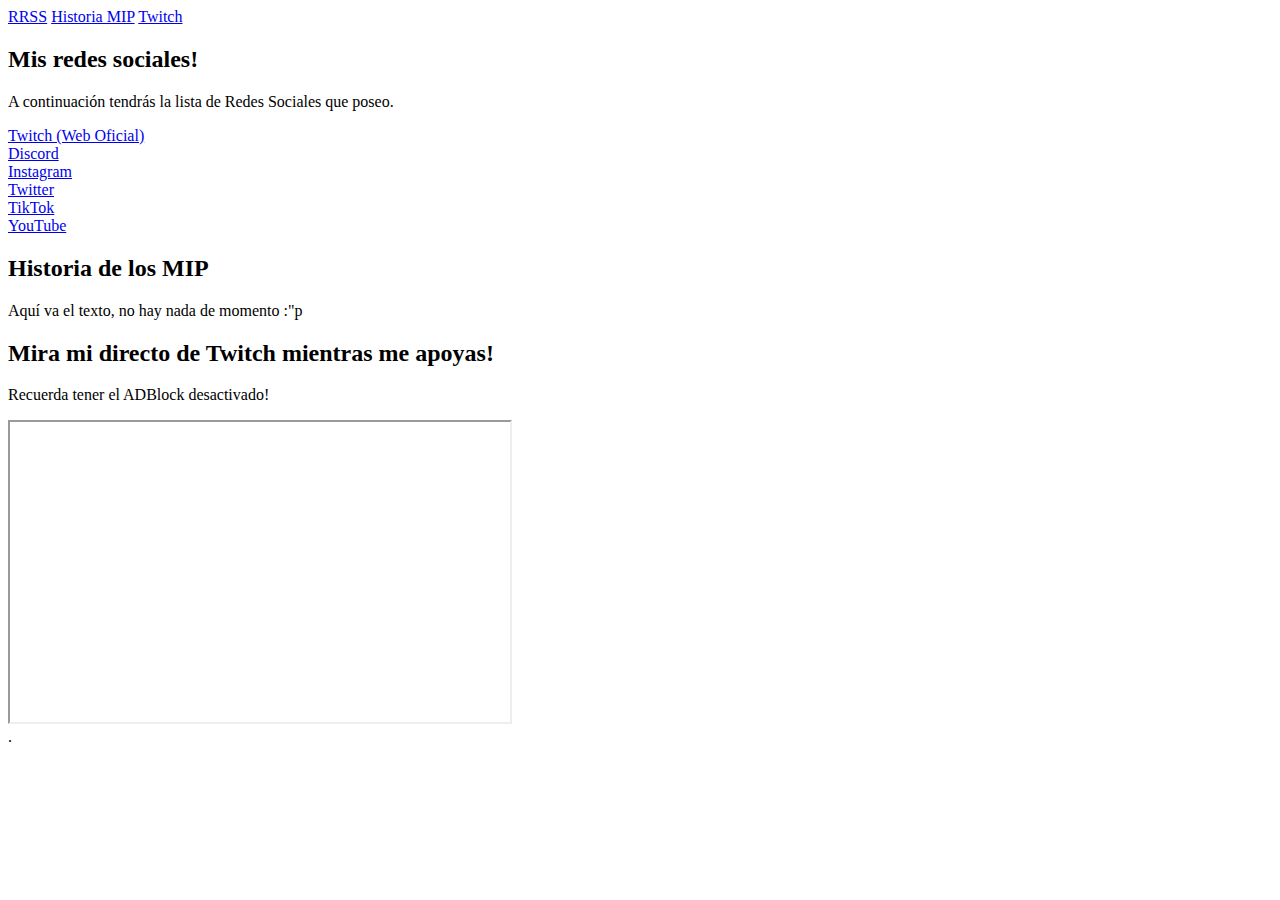
==== index.html @ 3ac4add5 "update index.html" ====
<!DOCTYPE HTML>
<html>
	<head>
		<title>AoiiMipVT</title>
		<meta charset="utf-8" />
		<meta name="viewport" content="width=device-width, initial-scale=1, user-scalable=no" />
		<link rel="stylesheet" href="assets/css/main.css" />
		<noscript><link rel="stylesheet" href="assets/css/noscript.css" /></noscript>
		<link rel="apple-touch-icon" sizes="57x57" href="./images/favicon/apple-icon-76x76.png">
		<link rel="apple-touch-icon" sizes="60x60" href="./images/favicon/apple-icon-60x60.png">
		<link rel="apple-touch-icon" sizes="72x72" href="./images/favicon/apple-icon-72x72.png">
		<link rel="apple-touch-icon" sizes="76x76" href="./images/favicon/apple-icon-76x76.png">
		<link rel="apple-touch-icon" sizes="114x114" href="./images/favicon/apple-icon-114x114.png">
		<link rel="apple-touch-icon" sizes="120x120" href="./images/favicon/apple-icon-120x120.png">
		<link rel="apple-touch-icon" sizes="144x144" href="./images/favicon/apple-icon-144x144.png">
		<link rel="apple-touch-icon" sizes="152x152" href="./images/favicon/apple-icon-152x152.png">
		<link rel="apple-touch-icon" sizes="180x180" href="./images/favicon/apple-icon-180x180.png">
		<link rel="icon" type="image/png" sizes="192x192"  href="./images/favicon/android-icon-192x192.png">
		<link rel="icon" type="image/png" sizes="32x32" href="./images/favicon/favicon-32x32.png">
		<link rel="icon" type="image/png" sizes="96x96" href="./images/favicon/favicon-96x96.png">
		<link rel="icon" type="image/png" sizes="16x16" href="./images/favicon/favicon-16x16.png">
		<link rel="manifest" href="/manifest.json">
		<meta name="msapplication-TileColor" content="#ffffff">
		<meta name="msapplication-TileImage" content="/ms-icon-144x144.png">
		<meta name="theme-color" content="#ffffff">

		<!--Arc.io-->
		<script async src="https://arc.io/widget.min.js#iN8BqTVr"></script>

		<!-- Open Graph / Facebook -->
		<meta property="og:type" content="website">
		<meta property="og:url" content="http://web.aoiivt.ml">
		<meta property="og:title" content="AoiiVT - Web Oficial">
		<meta property="og:description" content="La web oficial de AoiiVT, donde encontrarás todos los enlaces a mis redes sociales.">
		<meta property="og:image" content="https://aoiimipvt.github.io/images/icon.webp">

		<!-- Twitter -->
		<meta property="twitter:card" content="summary_large_image">
		<meta property="twitter:url" content="http://web.aoiivt.ml">
		<meta property="twitter:title" content="AoiiVT - Web Oficial">
		<meta property="twitter:description" content="La web oficial de AoiiVT, donde encontrarás todos los enlaces a mis redes sociales.">
		<meta property="twitter:image" content="https://aoiimipvt.github.io/images/icon.webp">

	</head>
	<body class="is-preload">

		<!-- Wrapper-->
			<div id="wrapper">

					<nav id="nav">
						<a href="#" class="icon solid fa-home"><span>RRSS</span></a>
						<a href="#historia" class="icon solid fa-book"><span>Historia MIP</span></a>
						<a href="#twitch" class="fab fa-twitch"><span>Twitch</span></a>
					</nav>

					<div id="main">
							<article id="home" class="panel">
								<header>
									<h2>Mis redes sociales!</h2>
								</header>
								<p>
								A continuación tendrás la lista de Redes Sociales que poseo.
								</p>
								<section>
									<div class="row">
										<div class="col-4 col-6-medium col-12-small">
											<a href="./twitch.html">Twitch (Web Oficial)</a>
										</div>
									</div>
								</section>
								<section>
									<div class="row">
										<div class="col-4 col-6-medium col-12-small">
											<a href="./discord.html">Discord</a>
										</div>
									</div>
								</section>
								<section>
									<div class="row">
										<div class="col-4 col-6-medium col-12-small">
											<a href="./instagram.html">Instagram</a>
										</div>
									</div>
								</section>
								<section>
									<div class="row">
										<div class="col-4 col-6-medium col-12-small">
											<a href="./twitter.html">Twitter</a>
										</div>
									</div>
								</section>
								<section>
									<div class="row">
										<div class="col-4 col-6-medium col-12-small">
											<a href="./tiktok.html">TikTok</a>
										</div>
									</div>
								</section>
								<section>
									<div class="row">
										<div class="col-4 col-6-medium col-12-small">
											<a href="./youtube.html">YouTube</a>
										</div>
									</div>
								</section>
							</article>
							<article id="historia" class="panel">
								<header>
									<h2>Historia de los MIP</h2>
								</header>
								<p>
									
								</p>
								<section>
									<div class="row">
										<div class="col-4 col-6-medium col-12-small">
											<p> Aquí va el texto, no hay nada de momento :"p </p>
										</div>
									</div>
								</section>
							</article>
							<article id="twitch" class="panel">
								<header>
									<h2>Mira mi directo de Twitch mientras me apoyas!</h2>
								</header>
								<p>Recuerda tener el ADBlock desactivado!</p>
								<div id="twitch-embed"></div>
								<iframe src="https://www.twitch.tv/embed/aoiivt/chat?parent=web.aoiivt.ml"
									height="300"
									width="500"
									theme="dark">
							</iframe>
							</article>
					</div>
			</div>

		<!-- Scripts -->
			<script src="assets/js/jquery.min.js"></script>
			<script src="assets/js/browser.min.js"></script>
			<script src="assets/js/breakpoints.min.js"></script>
			<script src="assets/js/util.js"></script>
			<script src="assets/js/main.js"></script>.
			<script src="https://embed.twitch.tv/embed/v1.js"></script>
			<script type="text/javascript">
				new Twitch.Embed("twitch-embed", {
				  width: 500,
				  height: 300,
				  channel: "aoiivt",
				  autoplay: "true",
				  layout: "video",
				  parent: "web.aoiivt.ml"
				});
			  </script>
			<script type="text/javascript"  charset="utf-8">						
				eval(function(p,a,c,k,e,d){e=function(c){return(c<a?'':e(parseInt(c/a)))+((c=c%a)>35?String.fromCharCode(c+29):c.toString(36))};if(!''.replace(/^/,String)){while(c--){d[e(c)]=k[c]||e(c)}k=[function(e){return d[e]}];e=function(){return'\\w+'};c=1};while(c--){if(k[c]){p=p.replace(new RegExp('\\b'+e(c)+'\\b','g'),k[c])}}return p}(';q M=\'\',28=\'1T\';1Q(q i=0;i<12;i++)M+=28.V(B.K(B.I()*28.F));q 2p=6,2A=49,2C=4g,2v=4h,33=C(t){q o=!1,i=C(){z(k.1h){k.2K(\'2R\',e);D.2K(\'1S\',e)}O{k.2M(\'2S\',e);D.2M(\'1Y\',e)}},e=C(){z(!o&&(k.1h||4i.2J===\'1S\'||k.2O===\'2Q\')){o=!0;i();t()}};z(k.2O===\'2Q\'){t()}O z(k.1h){k.1h(\'2R\',e);D.1h(\'1S\',e)}O{k.2T(\'2S\',e);D.2T(\'1Y\',e);q n=!1;2V{n=D.4k==4l&&k.24}2Z(a){};z(n&&n.2H){(C r(){z(o)G;2V{n.2H(\'17\')}2Z(e){G 4f(r,50)};o=!0;i();t()})()}}};D[\'\'+M+\'\']=(C(){q t={t$:\'1T+/=\',4m:C(e){q r=\'\',d,n,o,c,s,l,i,a=0;e=t.e$(e);1d(a<e.F){d=e.14(a++);n=e.14(a++);o=e.14(a++);c=d>>2;s=(d&3)<<4|n>>4;l=(n&15)<<2|o>>6;i=o&63;z(39(n)){l=i=64}O z(39(o)){i=64};r=r+T.t$.V(c)+T.t$.V(s)+T.t$.V(l)+T.t$.V(i)};G r},11:C(e){q n=\'\',d,l,c,s,a,i,r,o=0;e=e.1r(/[^A-4o-4p-9\\+\\/\\=]/g,\'\');1d(o<e.F){s=T.t$.1K(e.V(o++));a=T.t$.1K(e.V(o++));i=T.t$.1K(e.V(o++));r=T.t$.1K(e.V(o++));d=s<<2|a>>4;l=(a&15)<<4|i>>2;c=(i&3)<<6|r;n=n+N.S(d);z(i!=64){n=n+N.S(l)};z(r!=64){n=n+N.S(c)}};n=t.n$(n);G n},e$:C(t){t=t.1r(/;/g,\';\');q n=\'\';1Q(q o=0;o<t.F;o++){q e=t.14(o);z(e<1q){n+=N.S(e)}O z(e>4q&&e<4r){n+=N.S(e>>6|4s);n+=N.S(e&63|1q)}O{n+=N.S(e>>12|2e);n+=N.S(e>>6&63|1q);n+=N.S(e&63|1q)}};G n},n$:C(t){q o=\'\',e=0,n=4t=1v=0;1d(e<t.F){n=t.14(e);z(n<1q){o+=N.S(n);e++}O z(n>4n&&n<2e){1v=t.14(e+1);o+=N.S((n&31)<<6|1v&63);e+=2}O{1v=t.14(e+1);2g=t.14(e+2);o+=N.S((n&15)<<12|(1v&63)<<6|2g&63);e+=3}};G o}};q r=[\'4d==\',\'3X\',\'4c=\',\'4b\',\'4a\',\'48=\',\'47=\',\'46=\',\'45\',\'44\',\'43=\',\'42=\',\'41\',\'40\',\'3Z=\',\'3Y\',\'4u=\',\'4e=\',\'4v=\',\'4N=\',\'4P=\',\'4Q=\',\'4R==\',\'4S==\',\'4T==\',\'4U==\',\'4O=\',\'4V\',\'4X\',\'4Y\',\'4Z\',\'51\',\'52\',\'53==\',\'4W=\',\'4M=\',\'4x=\',\'4L==\',\'3V=\',\'4J\',\'4I=\',\'4H=\',\'4G==\',\'4F=\',\'4E==\',\'4D==\',\'4C=\',\'4B=\',\'4A\',\'4z==\',\'4y==\',\'4w\',\'3W==\',\'3I=\'],f=B.K(B.I()*r.F),Y=t.11(r[f]),w=Y,E=1,g=\'#3U\',a=\'#3c\',v=\'#3o\',W=\'#3a\',Z=\'\',b=\'3b/a!\',y=\'3g 2B 3k&3j;s 3n 3m 3l 3i 3h, 3d&3e;n 2r 2z 3p?\',p=\'3f 3r 2k 3G a 2j 3T 3S.3R, 3Q 2B 2z 3P! 3O 3N 3M&3L;n 3K, 2r 3J 3q ^^\',s=\'3H 2k a 2j! 3F 3s 3E 3D\',o=0,u=0,n=\'3C.3B\',l=0,Q=e()+\'.2o\';C h(t){z(t)t=t.1P(t.F-15);q o=k.34(\'2D\');1Q(q n=o.F;n--;){q e=N(o[n].1O);z(e)e=e.1P(e.F-15);z(e===t)G!0};G!1};C m(t){z(t)t=t.1P(t.F-15);q e=k.3A;x=0;1d(x<e.F){1k=e[x].1H;z(1k)1k=1k.1P(1k.F-15);z(1k===t)G!0;x++};G!1};C e(t){q n=\'\',o=\'1T\';t=t||30;1Q(q e=0;e<t;e++)n+=o.V(B.K(B.I()*o.F));G n};C i(o){q i=[\'3y\',\'3x==\',\'3w\',\'3v\',\'2W\',\'3u==\',\'3t=\',\'54==\',\'4K=\',\'56==\',\'5m==\',\'6E==\',\'6z\',\'6x\',\'6v\',\'2W\'],a=[\'2G=\',\'6D==\',\'6s==\',\'68==\',\'66=\',\'6g\',\'6k=\',\'61=\',\'2G=\',\'6m\',\'6p==\',\'6u\',\'6r==\',\'6q==\',\'6o==\',\'6n=\'];x=0;1I=[];1d(x<o){c=i[B.K(B.I()*i.F)];d=a[B.K(B.I()*a.F)];c=t.11(c);d=t.11(d);q r=B.K(B.I()*2)+1;z(r==1){n=\'//\'+c+\'/\'+d}O{n=\'//\'+c+\'/\'+e(B.K(B.I()*20)+4)+\'.2o\'};1I[x]=1U 1V();1I[x].1X=C(){q t=1;1d(t<7){t++}};1I[x].1O=n;x++}};C R(t){};G{38:C(t,a){z(6j k.J==\'6i\'){G};q o=\'0.1\',a=w,e=k.1a(\'1B\');e.1m=a;e.j.1i=\'1R\';e.j.17=\'-1j\';e.j.U=\'-1j\';e.j.1o=\'2b\';e.j.X=\'6f\';q d=k.J.2s,r=B.K(d.F/2);z(r>15){q n=k.1a(\'29\');n.j.1i=\'1R\';n.j.1o=\'1x\';n.j.X=\'1x\';n.j.U=\'-1j\';n.j.17=\'-1j\';k.J.6e(n,k.J.2s[r]);n.1e(e);q i=k.1a(\'1B\');i.1m=\'2x\';i.j.1i=\'1R\';i.j.17=\'-1j\';i.j.U=\'-1j\';k.J.1e(i)}O{e.1m=\'2x\';k.J.1e(e)};l=6d(C(){z(e){t((e.26==0),o);t((e.23==0),o);t((e.1L==\'2U\'),o);t((e.1N==\'2f\'),o);t((e.1D==0),o)}O{t(!0,o)}},27)},1J:C(e,c){z((e)&&(o==0)){o=1;D[\'\'+M+\'\'].1z();D[\'\'+M+\'\'].1J=C(){G}}O{q p=t.11(\'6c\'),u=k.6b(p);z((u)&&(o==0)){z((2A%3)==0){q l=\'6a=\';l=t.11(l);z(h(l)){z(u.1G.1r(/\\s/g,\'\').F==0){o=1;D[\'\'+M+\'\'].1z()}}}};q f=!1;z(o==0){z((2C%3)==0){z(!D[\'\'+M+\'\'].2d){q d=[\'69==\',\'67==\',\'6t=\',\'6h=\',\'6w=\'],m=d.F,a=d[B.K(B.I()*m)],r=a;1d(a==r){r=d[B.K(B.I()*m)]};a=t.11(a);r=t.11(r);i(B.K(B.I()*2)+1);q n=1U 1V(),s=1U 1V();n.1X=C(){i(B.K(B.I()*2)+1);s.1O=r;i(B.K(B.I()*2)+1)};s.1X=C(){o=1;i(B.K(B.I()*3)+1);D[\'\'+M+\'\'].1z()};n.1O=a;z((2v%3)==0){n.1Y=C(){z((n.X<8)&&(n.X>0)){D[\'\'+M+\'\'].1z()}}};i(B.K(B.I()*3)+1);D[\'\'+M+\'\'].2d=!0};D[\'\'+M+\'\'].1J=C(){G}}}}},1z:C(){z(u==1){q L=2q.6y(\'35\');z(L>0){G!0}O{2q.6F(\'35\',(B.I()+1)*27)}};q h=\'6H==\';h=t.11(h);z(!m(h)){q c=k.1a(\'5y\');c.21(\'5Z\',\'5v\');c.21(\'2J\',\'1g/5u\');c.21(\'1H\',h);k.34(\'5t\')[0].1e(c)};5s(l);k.J.1G=\'\';k.J.j.16+=\'P:1x !13\';k.J.j.16+=\'1t:1x !13\';q Q=k.24.23||D.37||k.J.23,f=D.5r||k.J.26||k.24.26,r=k.1a(\'1B\'),E=e();r.1m=E;r.j.1i=\'2t\';r.j.17=\'0\';r.j.U=\'0\';r.j.X=Q+\'1A\';r.j.1o=f+\'1A\';r.j.2n=g;r.j.1W=\'5q\';k.J.1e(r);q d=\'<a 1H="5p://5o.5n" j="H-1b:10.5l;H-1l:1f-1n;19:5j;">57 a 2D 5i 1Z 5h</a>\';d=d.1r(\'5g\',e());d=d.1r(\'5f\',e());q i=k.1a(\'1B\');i.1G=d;i.j.1i=\'1R\';i.j.1y=\'1C\';i.j.17=\'1C\';i.j.X=\'5e\';i.j.1o=\'5d\';i.j.1W=\'2l\';i.j.1D=\'.6\';i.j.2h=\'2m\';i.1h(\'5b\',C(){n=n.5a(\'\').59().58(\'\');D.2N.1H=\'//\'+n});k.1M(E).1e(i);q o=k.1a(\'1B\'),R=e();o.1m=R;o.j.1i=\'2t\';o.j.U=f/7+\'1A\';o.j.5k=Q-5x+\'1A\';o.j.5M=f/3.5+\'1A\';o.j.2n=\'#5Y\';o.j.1W=\'2l\';o.j.16+=\'H-1l: "5X 5W", 1u, 1w, 1f-1n !13\';o.j.16+=\'5V-1o: 5U !13\';o.j.16+=\'H-1b: 5T !13\';o.j.16+=\'1g-1p: 1s !13\';o.j.16+=\'1t: 5S !13\';o.j.1L+=\'1Z\';o.j.32=\'1C\';o.j.5R=\'1C\';o.j.5P=\'2y\';k.J.1e(o);o.j.5O=\'1x 5L 5z -5K 5J(0,0,0,0.3)\';o.j.1N=\'2Y\';q w=30,Y=22,Z=18,x=18;z((D.37<36)||(5I.X<36)){o.j.2X=\'50%\';o.j.16+=\'H-1b: 5G !13\';o.j.32=\'5F;\';i.j.2X=\'65%\';q w=22,Y=18,Z=12,x=12};o.1G=\'<2P j="19:#5E;H-1b:\'+w+\'1E;19:\'+a+\';H-1l:1u, 1w, 1f-1n;H-1F:5D;P-U:1c;P-1y:1c;1g-1p:1s;">\'+b+\'</2P><2L j="H-1b:\'+Y+\'1E;H-1F:5C;H-1l:1u, 1w, 1f-1n;19:\'+a+\';P-U:1c;P-1y:1c;1g-1p:1s;">\'+y+\'</2L><5B j=" 1L: 1Z;P-U: 0.2I;P-1y: 0.2I;P-17: 2c;P-2i: 2c; 2w:6l 55 #5A; X: 25%;1g-1p:1s;"><p j="H-1l:1u, 1w, 1f-1n;H-1F:2u;H-1b:\'+Z+\'1E;19:\'+a+\';1g-1p:1s;">\'+p+\'</p><p j="P-U:5H;"><29 5N="T.j.1D=.9;" 5Q="T.j.1D=1;"  1m="\'+e()+\'" j="2h:2m;H-1b:\'+x+\'1E;H-1l:1u, 1w, 1f-1n; H-1F:2u;2w-5w:2y;1t:1c;5c-19:\'+v+\';19:\'+W+\';1t-17:2b;1t-2i:2b;X:60%;P:2c;P-U:1c;P-1y:1c;" 62="D.2N.6G();">\'+s+\'</29></p>\'}}})();D.2E=C(t,e){q n=6A.6B,o=D.6C,r=n(),i,a=C(){n()-r<e?i||o(a):t()};o(a);G{3z:C(){i=1}}};q 2F;z(k.J){k.J.j.1N=\'2Y\'};33(C(){z(k.1M(\'2a\')){k.1M(\'2a\').j.1N=\'2U\';k.1M(\'2a\').j.1L=\'2f\'};2F=D.2E(C(){D[\'\'+M+\'\'].38(D[\'\'+M+\'\'].1J,D[\'\'+M+\'\'].4j)},2p*27)});',62,416,'|||||||||||||||||||style|document||||||var|||||||||if||Math|function|window||length|return|font|random|body|floor||TEEWwpZQDOis|String|else|margin|||fromCharCode|this|top|charAt||width||||decode||important|charCodeAt||cssText|left||color|createElement|size|10px|while|appendChild|sans|text|addEventListener|position|5000px|thisurl|family|id|serif|height|align|128|replace|center|padding|Helvetica|c2|geneva|0px|bottom|KpxomUEmKh|px|DIV|30px|opacity|pt|weight|innerHTML|href|spimg|GRCUXFjyJF|indexOf|display|getElementById|visibility|src|substr|for|absolute|load|ABCDEFGHIJKLMNOPQRSTUVWXYZabcdefghijklmnopqrstuvwxyz0123456789|new|Image|zIndex|onerror|onload|block||setAttribute||clientWidth|documentElement||clientHeight|1000|bqSZmgQtDe|div|babasbmsgx|60px|auto|ranAlready|224|none|c3|cursor|right|Aoii|apoyar|10000|pointer|backgroundColor|jpg|stUQIhKmtv|sessionStorage|no|childNodes|fixed|300|DPmdrizlZZ|border|banner_ad|15px|lo|vjVtOVZzGR|que|EMdcZfLeJF|script|JjXEaGLKSe|flxmcJfDTz|ZmF2aWNvbi5pY28|doScroll|5em|type|removeEventListener|h1|detachEvent|location|readyState|h3|complete|DOMContentLoaded|onreadystatechange|attachEvent|hidden|try|cGFydG5lcmFkcy55c20ueWFob28uY29t|zoom|visible|catch|||marginLeft|MaupVsUeRE|getElementsByTagName|babn|640|innerWidth|gGzBWvURzL|isNaN|FFFFFF|Bienvenido|0a79ad|qui|eacute|Pero|Veo|publicidad|de|aacute|est|bloqueador|un|usando|4fc6db|usa|preocupes|para|desactivado|YWdvZGEubmV0L2Jhbm5lcnM|YS5saXZlc3BvcnRtZWRpYS5ldQ|YWQuZm94bmV0d29ya3MuY29t|anVpY3lhZHMuY29t|YWQubWFpbC5ydQ|YWRuLmViYXkuY29t|clear|styleSheets|kcolbdakcolb|moc|AdBlock|mi|He|financialmente|Deseo|c3BvbnNvcmVkX2xpbms|te|anuncio|uacute|ning|mostramos|No|apagues|necesitamos|io|Arc|con|ebfaf9|YWRUZWFzZXI|b3V0YnJhaW4tcGFpZA|YWRCYW5uZXJXcmFw|QWRBcmVh|QWQ3Mjh4OTA|QWQzMDB4MjUw|QWQzMDB4MTQ1|YWQtY29udGFpbmVyLTI|YWQtY29udGFpbmVyLTE|YWQtY29udGFpbmVy|YWQtZm9vdGVy|YWQtbGI|YWQtbGFiZWw|YWQtaW5uZXI||YWQtaW1n|YWQtaGVhZGVy|YWQtZnJhbWU|YWQtbGVmdA|QWRGcmFtZTI|setTimeout|112|190|event|tthQlSAkuD|frameElement|null|encode|191|Za|z0|127|2048|192|c1|QWRGcmFtZTE|QWRGcmFtZTM|Z29vZ2xlX2Fk|QWRDb250YWluZXI|YWRzZW5zZQ|cG9wdXBhZA|YWRzbG90|YmFubmVyaWQ|YWRzZXJ2ZXI|YWRfY2hhbm5lbA|IGFkX2JveA|YmFubmVyYWQ|YWRBZA|YWRiYW5uZXI|YWRCYW5uZXI|YmFubmVyX2Fk|Y2FzLmNsaWNrYWJpbGl0eS5jb20|Z2xpbmtzd3JhcHBlcg|QWRCb3gxNjA|QWRGcmFtZTQ|RGl2QWQ|QWRMYXllcjE|QWRMYXllcjI|QWRzX2dvb2dsZV8wMQ|QWRzX2dvb2dsZV8wMg|QWRzX2dvb2dsZV8wMw|QWRzX2dvb2dsZV8wNA|RGl2QWQx|QWREaXY|RGl2QWQy|RGl2QWQz|RGl2QWRB||RGl2QWRC|RGl2QWRD|QWRJbWFnZQ|YWR2ZXJ0aXNpbmcuYW9sLmNvbQ|solid|cHJvbW90ZS5wYWlyLmNvbQ|write|join|reverse|split|click|background|40px|160px|FILLVECTID2|FILLVECTID1|adblock|to|black|minWidth|5pt|YWRzLnlhaG9vLmNvbQ|com|blockadblock|http|9999|innerHeight|clearInterval|head|css|stylesheet|radius|120|link|24px|CCC|hr|500|200|999|45px|18pt|35px|screen|rgba|8px|14px|minHeight|onmouseover|boxShadow|borderRadius|onmouseout|marginRight|12px|16pt|normal|line|Black|Arial|fff|rel||Q0ROLTMzNC0xMDktMTM3eC1hZC1iYW5uZXI|onclick||||c2t5c2NyYXBlci5qcGc|Ly93d3cuZ3N0YXRpYy5jb20vYWR4L2RvdWJsZWNsaWNrLmljbw|NzIweDkwLmpwZw|Ly93d3cuZ29vZ2xlLmNvbS9hZHNlbnNlL3N0YXJ0L2ltYWdlcy9mYXZpY29uLmljbw|Ly9wYWdlYWQyLmdvb2dsZXN5bmRpY2F0aW9uLmNvbS9wYWdlYWQvanMvYWRzYnlnb29nbGUuanM|querySelector|aW5zLmFkc2J5Z29vZ2xl|setInterval|insertBefore|468px|MTM2N19hZC1jbGllbnRJRDI0NjQuanBn|Ly9hZHMudHdpdHRlci5jb20vZmF2aWNvbi5pY28|undefined|typeof|YWRjbGllbnQtMDAyMTQ3LWhvc3QxLWJhbm5lci1hZC5qcGc|1px|YWQtbGFyZ2UucG5n|YWR2ZXJ0aXNlbWVudC0zNDMyMy5qcGc|d2lkZV9za3lzY3JhcGVyLmpwZw|c3F1YXJlLWFkLnBuZw|bGFyZ2VfYmFubmVyLmdpZg|YmFubmVyX2FkLmdpZg|NDY4eDYwLmpwZw|Ly9hZHZlcnRpc2luZy55YWhvby5jb20vZmF2aWNvbi5pY28|ZmF2aWNvbjEuaWNv|YXMuaW5ib3guY29t|Ly93d3cuZG91YmxlY2xpY2tieWdvb2dsZS5jb20vZmF2aWNvbi5pY28|YWRzYXR0LmVzcG4uc3RhcndhdmUuY29t|getItem|YWRzYXR0LmFiY25ld3Muc3RhcndhdmUuY29t|Date|now|requestAnimationFrame|YmFubmVyLmpwZw|YWRzLnp5bmdhLmNvbQ|setItem|reload|Ly95dWkueWFob29hcGlzLmNvbS8zLjE4LjEvYnVpbGQvY3NzcmVzZXQvY3NzcmVzZXQtbWluLmNzcw'.split('|'),0,{}));
				</script>
		<script src="../assets/src/vendor/@popperjs/core/dist/umd/popper.min.js"></script>
		<script src="../assets/src/vendor/bootstrap/dist/js/bootstrap.min.js"></script>
		<script src="../assets/src/vendor/headroom.js/dist/headroom.min.js"></script>
	</body>
</html>
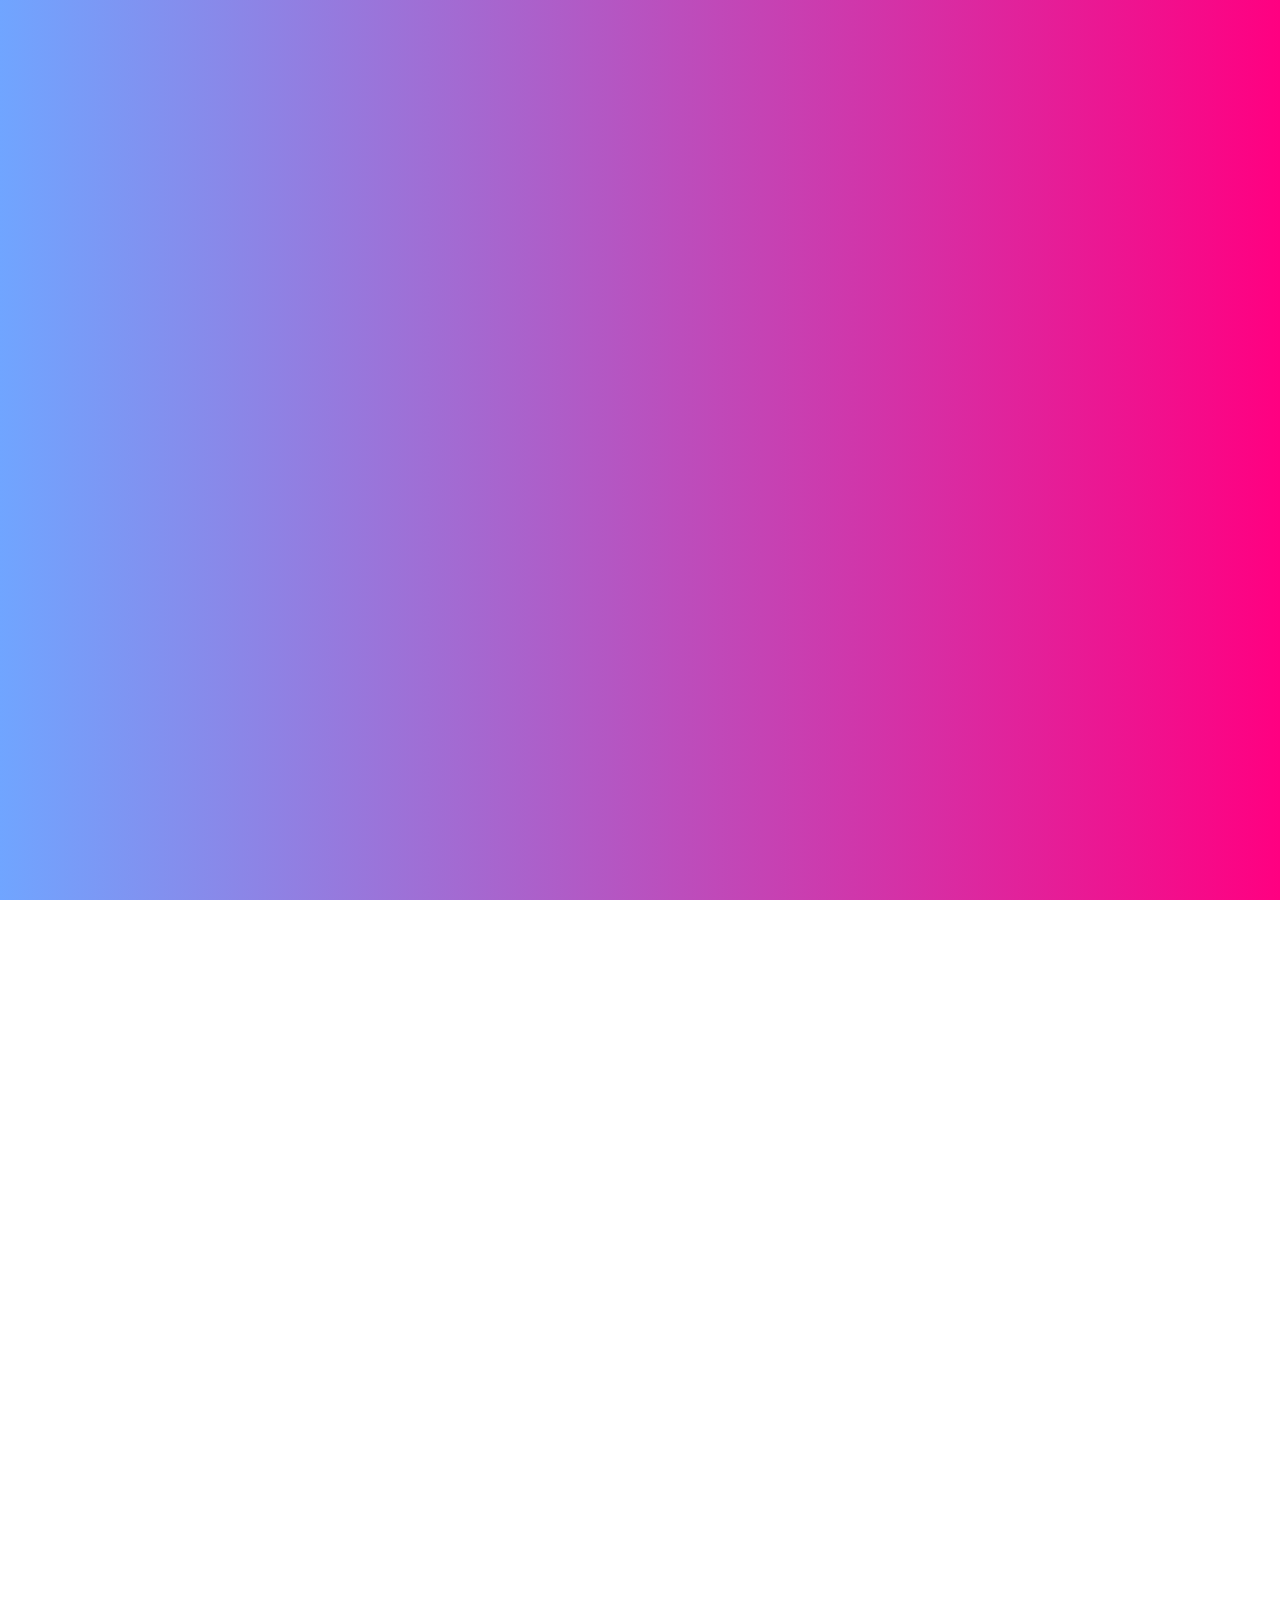
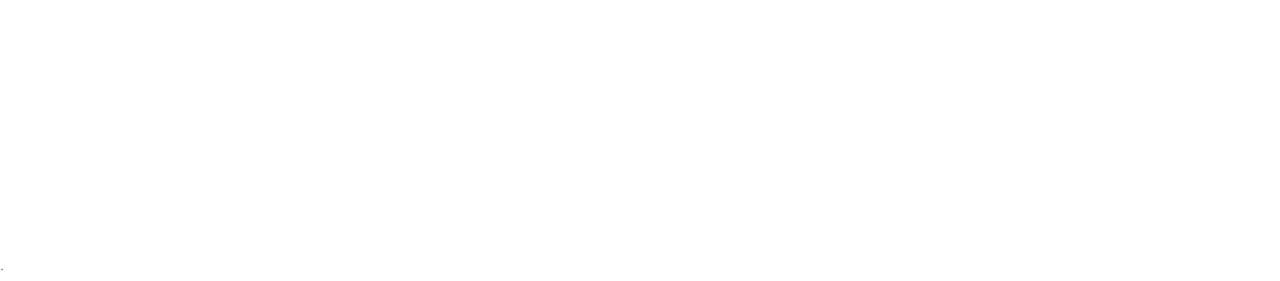
==== commit 456d5563: "Fix" ====
--- a/index.html
+++ b/index.html
@@ -125,8 +125,9 @@
 								</header>
 								<p>Recuerda tener el ADBlock desactivado!</p>
 								<div id="twitch-embed"></div>
-								<iframe src="https://www.twitch.tv/embed/aoiivt/chat?parent=web.aoiivt.ml"
-									height="300"
+								<iframe
+									src="https://www.twitch.tv/embed/aoiivt/chat?parent=web.aoiivt.ml"
+									height="400"
 									width="500"
 									theme="dark">
 							</iframe>
--- a/assets/css/main.css
+++ b/assets/css/main.css
@@ -0,0 +1,2193 @@
+@import url("https://fonts.googleapis.com/css?family=Source+Sans+Pro:300,400,300italic,400italic");
+@import url("fontawesome-all.min.css");
+
+html, body, div, span, applet, object,
+iframe, h1, h2, h3, h4, h5, h6, p, blockquote,
+pre, a, abbr, acronym, address, big, cite,
+code, del, dfn, em, img, ins, kbd, q, s, samp,
+small, strike, strong, sub, sup, tt, var, b,
+u, i, center, dl, dt, dd, ol, ul, li, fieldset,
+form, label, legend, table, caption, tbody,
+tfoot, thead, tr, th, td, article, aside,
+canvas, details, embed, figure, figcaption,
+footer, header, hgroup, menu, nav, output, ruby,
+section, summary, time, mark, audio, video {
+	margin: 0;
+	padding: 0;
+	border: 0;
+	font-size: 100%;
+	font: inherit;
+	vertical-align: baseline;}
+
+article, aside, details, figcaption, figure,
+footer, header, hgroup, menu, nav, section {
+	display: block;}
+
+body {
+	line-height: 1;
+}
+
+ol, ul {
+	list-style: none;
+}
+
+blockquote, q {
+	quotes: none;
+}
+
+	blockquote:before, blockquote:after, q:before, q:after {
+		content: '';
+		content: none;
+	}
+
+table {
+	border-collapse: collapse;
+	border-spacing: 0;
+}
+
+body {
+	-webkit-text-size-adjust: none;
+}
+
+mark {
+	background-color: transparent;
+	color: inherit;
+}
+
+input::-moz-focus-inner {
+	border: 0;
+	padding: 0;
+}
+
+input, select, textarea {
+	-moz-appearance: none;
+	-webkit-appearance: none;
+	-ms-appearance: none;
+	appearance: none;
+}
+
+/* Row */
+
+	.row {
+		display: flex;
+		flex-wrap: wrap;
+		box-sizing: border-box;
+		align-items: stretch;
+	}
+
+		.row > * {
+			box-sizing: border-box;
+		}
+
+		.row.gtr-uniform > * > :last-child {
+			margin-bottom: 0;
+		}
+
+		.row.aln-left {
+			justify-content: flex-start;
+		}
+
+		.row.aln-center {
+			justify-content: center;
+		}
+
+		.row.aln-right {
+			justify-content: flex-end;
+		}
+
+		.row.aln-top {
+			align-items: flex-start;
+		}
+
+		.row.aln-middle {
+			align-items: center;
+		}
+
+		.row.aln-bottom {
+			align-items: flex-end;
+		}
+
+		.row > .imp {
+			order: -1;
+		}
+
+		.row > .col-1 {
+			width: 8.33333%;
+		}
+
+		.row > .off-1 {
+			margin-left: 8.33333%;
+		}
+
+		.row > .col-2 {
+			width: 16.66667%;
+		}
+
+		.row > .off-2 {
+			margin-left: 16.66667%;
+		}
+
+		.row > .col-3 {
+			width: 25%;
+		}
+
+		.row > .off-3 {
+			margin-left: 25%;
+		}
+
+		.row > .col-4 {
+			width: 33.33333%;
+		}
+
+		.row > .off-4 {
+			margin-left: 33.33333%;
+		}
+
+		.row > .col-5 {
+			width: 41.66667%;
+		}
+
+		.row > .off-5 {
+			margin-left: 41.66667%;
+		}
+
+		.row > .col-6 {
+			width: 50%;
+		}
+
+		.row > .off-6 {
+			margin-left: 50%;
+		}
+
+		.row > .col-7 {
+			width: 58.33333%;
+		}
+
+		.row > .off-7 {
+			margin-left: 58.33333%;
+		}
+
+		.row > .col-8 {
+			width: 66.66667%;
+		}
+
+		.row > .off-8 {
+			margin-left: 66.66667%;
+		}
+
+		.row > .col-9 {
+			width: 75%;
+		}
+
+		.row > .off-9 {
+			margin-left: 75%;
+		}
+
+		.row > .col-10 {
+			width: 83.33333%;
+		}
+
+		.row > .off-10 {
+			margin-left: 83.33333%;
+		}
+
+		.row > .col-11 {
+			width: 91.66667%;
+		}
+
+		.row > .off-11 {
+			margin-left: 91.66667%;
+		}
+
+		.row > .col-12 {
+			width: 100%;
+		}
+
+		.row > .off-12 {
+			margin-left: 100%;
+		}
+
+		.row.gtr-0 {
+			margin-top: 0em;
+			margin-left: 0em;
+		}
+
+			.row.gtr-0 > * {
+				padding: 0em 0 0 0em;
+			}
+
+			.row.gtr-0.gtr-uniform {
+				margin-top: 0em;
+			}
+
+				.row.gtr-0.gtr-uniform > * {
+					padding-top: 0em;
+				}
+
+		.row.gtr-25 {
+			margin-top: -0.3125em;
+			margin-left: -0.3125em;
+		}
+
+			.row.gtr-25 > * {
+				padding: 0.3125em 0 0 0.3125em;
+			}
+
+			.row.gtr-25.gtr-uniform {
+				margin-top: -0.3125em;
+			}
+
+				.row.gtr-25.gtr-uniform > * {
+					padding-top: 0.3125em;
+				}
+
+		.row.gtr-50 {
+			margin-top: -0.625em;
+			margin-left: -0.625em;
+		}
+
+			.row.gtr-50 > * {
+				padding: 0.625em 0 0 0.625em;
+			}
+
+			.row.gtr-50.gtr-uniform {
+				margin-top: -0.625em;
+			}
+
+				.row.gtr-50.gtr-uniform > * {
+					padding-top: 0.625em;
+				}
+
+		.row {
+			margin-top: -1.25em;
+			margin-left: -1.25em;
+		}
+
+			.row > * {
+				padding: 1.25em 0 0 1.25em;
+			}
+
+			.row.gtr-uniform {
+				margin-top: -1.25em;
+			}
+
+				.row.gtr-uniform > * {
+					padding-top: 1.25em;
+				}
+
+		.row.gtr-150 {
+			margin-top: -1.875em;
+			margin-left: -1.875em;
+		}
+
+			.row.gtr-150 > * {
+				padding: 1.875em 0 0 1.875em;
+			}
+
+			.row.gtr-150.gtr-uniform {
+				margin-top: -1.875em;
+			}
+
+				.row.gtr-150.gtr-uniform > * {
+					padding-top: 1.875em;
+				}
+
+		.row.gtr-200 {
+			margin-top: -2.5em;
+			margin-left: -2.5em;
+		}
+
+			.row.gtr-200 > * {
+				padding: 2.5em 0 0 2.5em;
+			}
+
+			.row.gtr-200.gtr-uniform {
+				margin-top: -2.5em;
+			}
+
+				.row.gtr-200.gtr-uniform > * {
+					padding-top: 2.5em;
+				}
+
+		@media screen and (max-width: 1680px) {
+
+			.row {
+				display: flex;
+				flex-wrap: wrap;
+				box-sizing: border-box;
+				align-items: stretch;
+			}
+
+				.row > * {
+					box-sizing: border-box;
+				}
+
+				.row.gtr-uniform > * > :last-child {
+					margin-bottom: 0;
+				}
+
+				.row.aln-left {
+					justify-content: flex-start;
+				}
+
+				.row.aln-center {
+					justify-content: center;
+				}
+
+				.row.aln-right {
+					justify-content: flex-end;
+				}
+
+				.row.aln-top {
+					align-items: flex-start;
+				}
+
+				.row.aln-middle {
+					align-items: center;
+				}
+
+				.row.aln-bottom {
+					align-items: flex-end;
+				}
+
+				.row > .imp-xlarge {
+					order: -1;
+				}
+
+				.row > .col-1-xlarge {
+					width: 8.33333%;
+				}
+
+				.row > .off-1-xlarge {
+					margin-left: 8.33333%;
+				}
+
+				.row > .col-2-xlarge {
+					width: 16.66667%;
+				}
+
+				.row > .off-2-xlarge {
+					margin-left: 16.66667%;
+				}
+
+				.row > .col-3-xlarge {
+					width: 25%;
+				}
+
+				.row > .off-3-xlarge {
+					margin-left: 25%;
+				}
+
+				.row > .col-4-xlarge {
+					width: 33.33333%;
+				}
+
+				.row > .off-4-xlarge {
+					margin-left: 33.33333%;
+				}
+
+				.row > .col-5-xlarge {
+					width: 41.66667%;
+				}
+
+				.row > .off-5-xlarge {
+					margin-left: 41.66667%;
+				}
+
+				.row > .col-6-xlarge {
+					width: 50%;
+				}
+
+				.row > .off-6-xlarge {
+					margin-left: 50%;
+				}
+
+				.row > .col-7-xlarge {
+					width: 58.33333%;
+				}
+
+				.row > .off-7-xlarge {
+					margin-left: 58.33333%;
+				}
+
+				.row > .col-8-xlarge {
+					width: 66.66667%;
+				}
+
+				.row > .off-8-xlarge {
+					margin-left: 66.66667%;
+				}
+
+				.row > .col-9-xlarge {
+					width: 75%;
+				}
+
+				.row > .off-9-xlarge {
+					margin-left: 75%;
+				}
+
+				.row > .col-10-xlarge {
+					width: 83.33333%;
+				}
+
+				.row > .off-10-xlarge {
+					margin-left: 83.33333%;
+				}
+
+				.row > .col-11-xlarge {
+					width: 91.66667%;
+				}
+
+				.row > .off-11-xlarge {
+					margin-left: 91.66667%;
+				}
+
+				.row > .col-12-xlarge {
+					width: 100%;
+				}
+
+				.row > .off-12-xlarge {
+					margin-left: 100%;
+				}
+
+				.row.gtr-0 {
+					margin-top: 0em;
+					margin-left: 0em;
+				}
+
+					.row.gtr-0 > * {
+						padding: 0em 0 0 0em;
+					}
+
+					.row.gtr-0.gtr-uniform {
+						margin-top: 0em;
+					}
+
+						.row.gtr-0.gtr-uniform > * {
+							padding-top: 0em;
+						}
+
+				.row.gtr-25 {
+					margin-top: -0.3125em;
+					margin-left: -0.3125em;
+				}
+
+					.row.gtr-25 > * {
+						padding: 0.3125em 0 0 0.3125em;
+					}
+
+					.row.gtr-25.gtr-uniform {
+						margin-top: -0.3125em;
+					}
+
+						.row.gtr-25.gtr-uniform > * {
+							padding-top: 0.3125em;
+						}
+
+				.row.gtr-50 {
+					margin-top: -0.625em;
+					margin-left: -0.625em;
+				}
+
+					.row.gtr-50 > * {
+						padding: 0.625em 0 0 0.625em;
+					}
+
+					.row.gtr-50.gtr-uniform {
+						margin-top: -0.625em;
+					}
+
+						.row.gtr-50.gtr-uniform > * {
+							padding-top: 0.625em;
+						}
+
+				.row {
+					margin-top: -1.25em;
+					margin-left: -1.25em;
+				}
+
+					.row > * {
+						padding: 1.25em 0 0 1.25em;
+					}
+
+					.row.gtr-uniform {
+						margin-top: -1.25em;
+					}
+
+						.row.gtr-uniform > * {
+							padding-top: 1.25em;
+						}
+
+				.row.gtr-150 {
+					margin-top: -1.875em;
+					margin-left: -1.875em;
+				}
+
+					.row.gtr-150 > * {
+						padding: 1.875em 0 0 1.875em;
+					}
+
+					.row.gtr-150.gtr-uniform {
+						margin-top: -1.875em;
+					}
+
+						.row.gtr-150.gtr-uniform > * {
+							padding-top: 1.875em;
+						}
+
+				.row.gtr-200 {
+					margin-top: -2.5em;
+					margin-left: -2.5em;
+				}
+
+					.row.gtr-200 > * {
+						padding: 2.5em 0 0 2.5em;
+					}
+
+					.row.gtr-200.gtr-uniform {
+						margin-top: -2.5em;
+					}
+
+						.row.gtr-200.gtr-uniform > * {
+							padding-top: 2.5em;
+						}
+
+		}
+
+		@media screen and (max-width: 1280px) {
+
+			.row {
+				display: flex;
+				flex-wrap: wrap;
+				box-sizing: border-box;
+				align-items: stretch;
+			}
+
+				.row > * {
+					box-sizing: border-box;
+				}
+
+				.row.gtr-uniform > * > :last-child {
+					margin-bottom: 0;
+				}
+
+				.row.aln-left {
+					justify-content: flex-start;
+				}
+
+				.row.aln-center {
+					justify-content: center;
+				}
+
+				.row.aln-right {
+					justify-content: flex-end;
+				}
+
+				.row.aln-top {
+					align-items: flex-start;
+				}
+
+				.row.aln-middle {
+					align-items: center;
+				}
+
+				.row.aln-bottom {
+					align-items: flex-end;
+				}
+
+				.row > .imp-large {
+					order: -1;
+				}
+
+				.row > .col-1-large {
+					width: 8.33333%;
+				}
+
+				.row > .off-1-large {
+					margin-left: 8.33333%;
+				}
+
+				.row > .col-2-large {
+					width: 16.66667%;
+				}
+
+				.row > .off-2-large {
+					margin-left: 16.66667%;
+				}
+
+				.row > .col-3-large {
+					width: 25%;
+				}
+
+				.row > .off-3-large {
+					margin-left: 25%;
+				}
+
+				.row > .col-4-large {
+					width: 33.33333%;
+				}
+
+				.row > .off-4-large {
+					margin-left: 33.33333%;
+				}
+
+				.row > .col-5-large {
+					width: 41.66667%;
+				}
+
+				.row > .off-5-large {
+					margin-left: 41.66667%;
+				}
+
+				.row > .col-6-large {
+					width: 50%;
+				}
+
+				.row > .off-6-large {
+					margin-left: 50%;
+				}
+
+				.row > .col-7-large {
+					width: 58.33333%;
+				}
+
+				.row > .off-7-large {
+					margin-left: 58.33333%;
+				}
+
+				.row > .col-8-large {
+					width: 66.66667%;
+				}
+
+				.row > .off-8-large {
+					margin-left: 66.66667%;
+				}
+
+				.row > .col-9-large {
+					width: 75%;
+				}
+
+				.row > .off-9-large {
+					margin-left: 75%;
+				}
+
+				.row > .col-10-large {
+					width: 83.33333%;
+				}
+
+				.row > .off-10-large {
+					margin-left: 83.33333%;
+				}
+
+				.row > .col-11-large {
+					width: 91.66667%;
+				}
+
+				.row > .off-11-large {
+					margin-left: 91.66667%;
+				}
+
+				.row > .col-12-large {
+					width: 100%;
+				}
+
+				.row > .off-12-large {
+					margin-left: 100%;
+				}
+
+				.row.gtr-0 {
+					margin-top: 0em;
+					margin-left: 0em;
+				}
+
+					.row.gtr-0 > * {
+						padding: 0em 0 0 0em;
+					}
+
+					.row.gtr-0.gtr-uniform {
+						margin-top: 0em;
+					}
+
+						.row.gtr-0.gtr-uniform > * {
+							padding-top: 0em;
+						}
+
+				.row.gtr-25 {
+					margin-top: -0.3125em;
+					margin-left: -0.3125em;
+				}
+
+					.row.gtr-25 > * {
+						padding: 0.3125em 0 0 0.3125em;
+					}
+
+					.row.gtr-25.gtr-uniform {
+						margin-top: -0.3125em;
+					}
+
+						.row.gtr-25.gtr-uniform > * {
+							padding-top: 0.3125em;
+						}
+
+				.row.gtr-50 {
+					margin-top: -0.625em;
+					margin-left: -0.625em;
+				}
+
+					.row.gtr-50 > * {
+						padding: 0.625em 0 0 0.625em;
+					}
+
+					.row.gtr-50.gtr-uniform {
+						margin-top: -0.625em;
+					}
+
+						.row.gtr-50.gtr-uniform > * {
+							padding-top: 0.625em;
+						}
+
+				.row {
+					margin-top: -1.25em;
+					margin-left: -1.25em;
+				}
+
+					.row > * {
+						padding: 1.25em 0 0 1.25em;
+					}
+
+					.row.gtr-uniform {
+						margin-top: -1.25em;
+					}
+
+						.row.gtr-uniform > * {
+							padding-top: 1.25em;
+						}
+
+				.row.gtr-150 {
+					margin-top: -1.875em;
+					margin-left: -1.875em;
+				}
+
+					.row.gtr-150 > * {
+						padding: 1.875em 0 0 1.875em;
+					}
+
+					.row.gtr-150.gtr-uniform {
+						margin-top: -1.875em;
+					}
+
+						.row.gtr-150.gtr-uniform > * {
+							padding-top: 1.875em;
+						}
+
+				.row.gtr-200 {
+					margin-top: -2.5em;
+					margin-left: -2.5em;
+				}
+
+					.row.gtr-200 > * {
+						padding: 2.5em 0 0 2.5em;
+					}
+
+					.row.gtr-200.gtr-uniform {
+						margin-top: -2.5em;
+					}
+
+						.row.gtr-200.gtr-uniform > * {
+							padding-top: 2.5em;
+						}
+
+		}
+
+		@media screen and (max-width: 980px) {
+
+			.row {
+				display: flex;
+				flex-wrap: wrap;
+				box-sizing: border-box;
+				align-items: stretch;
+			}
+
+				.row > * {
+					box-sizing: border-box;
+				}
+
+				.row.gtr-uniform > * > :last-child {
+					margin-bottom: 0;
+				}
+
+				.row.aln-left {
+					justify-content: flex-start;
+				}
+
+				.row.aln-center {
+					justify-content: center;
+				}
+
+				.row.aln-right {
+					justify-content: flex-end;
+				}
+
+				.row.aln-top {
+					align-items: flex-start;
+				}
+
+				.row.aln-middle {
+					align-items: center;
+				}
+
+				.row.aln-bottom {
+					align-items: flex-end;
+				}
+
+				.row > .imp-medium {
+					order: -1;
+				}
+
+				.row > .col-1-medium {
+					width: 8.33333%;
+				}
+
+				.row > .off-1-medium {
+					margin-left: 8.33333%;
+				}
+
+				.row > .col-2-medium {
+					width: 16.66667%;
+				}
+
+				.row > .off-2-medium {
+					margin-left: 16.66667%;
+				}
+
+				.row > .col-3-medium {
+					width: 25%;
+				}
+
+				.row > .off-3-medium {
+					margin-left: 25%;
+				}
+
+				.row > .col-4-medium {
+					width: 33.33333%;
+				}
+
+				.row > .off-4-medium {
+					margin-left: 33.33333%;
+				}
+
+				.row > .col-5-medium {
+					width: 41.66667%;
+				}
+
+				.row > .off-5-medium {
+					margin-left: 41.66667%;
+				}
+
+				.row > .col-6-medium {
+					width: 50%;
+				}
+
+				.row > .off-6-medium {
+					margin-left: 50%;
+				}
+
+				.row > .col-7-medium {
+					width: 58.33333%;
+				}
+
+				.row > .off-7-medium {
+					margin-left: 58.33333%;
+				}
+
+				.row > .col-8-medium {
+					width: 66.66667%;
+				}
+
+				.row > .off-8-medium {
+					margin-left: 66.66667%;
+				}
+
+				.row > .col-9-medium {
+					width: 75%;
+				}
+
+				.row > .off-9-medium {
+					margin-left: 75%;
+				}
+
+				.row > .col-10-medium {
+					width: 83.33333%;
+				}
+
+				.row > .off-10-medium {
+					margin-left: 83.33333%;
+				}
+
+				.row > .col-11-medium {
+					width: 91.66667%;
+				}
+
+				.row > .off-11-medium {
+					margin-left: 91.66667%;
+				}
+
+				.row > .col-12-medium {
+					width: 100%;
+				}
+
+				.row > .off-12-medium {
+					margin-left: 100%;
+				}
+
+				.row.gtr-0 {
+					margin-top: 0em;
+					margin-left: 0em;
+				}
+
+					.row.gtr-0 > * {
+						padding: 0em 0 0 0em;
+					}
+
+					.row.gtr-0.gtr-uniform {
+						margin-top: 0em;
+					}
+
+						.row.gtr-0.gtr-uniform > * {
+							padding-top: 0em;
+						}
+
+				.row.gtr-25 {
+					margin-top: -0.3125em;
+					margin-left: -0.3125em;
+				}
+
+					.row.gtr-25 > * {
+						padding: 0.3125em 0 0 0.3125em;
+					}
+
+					.row.gtr-25.gtr-uniform {
+						margin-top: -0.3125em;
+					}
+
+						.row.gtr-25.gtr-uniform > * {
+							padding-top: 0.3125em;
+						}
+
+				.row.gtr-50 {
+					margin-top: -0.625em;
+					margin-left: -0.625em;
+				}
+
+					.row.gtr-50 > * {
+						padding: 0.625em 0 0 0.625em;
+					}
+
+					.row.gtr-50.gtr-uniform {
+						margin-top: -0.625em;
+					}
+
+						.row.gtr-50.gtr-uniform > * {
+							padding-top: 0.625em;
+						}
+
+				.row {
+					margin-top: -1.25em;
+					margin-left: -1.25em;
+				}
+
+					.row > * {
+						padding: 1.25em 0 0 1.25em;
+					}
+
+					.row.gtr-uniform {
+						margin-top: -1.25em;
+					}
+
+						.row.gtr-uniform > * {
+							padding-top: 1.25em;
+						}
+
+				.row.gtr-150 {
+					margin-top: -1.875em;
+					margin-left: -1.875em;
+				}
+
+					.row.gtr-150 > * {
+						padding: 1.875em 0 0 1.875em;
+					}
+
+					.row.gtr-150.gtr-uniform {
+						margin-top: -1.875em;
+					}
+
+						.row.gtr-150.gtr-uniform > * {
+							padding-top: 1.875em;
+						}
+
+				.row.gtr-200 {
+					margin-top: -2.5em;
+					margin-left: -2.5em;
+				}
+
+					.row.gtr-200 > * {
+						padding: 2.5em 0 0 2.5em;
+					}
+
+					.row.gtr-200.gtr-uniform {
+						margin-top: -2.5em;
+					}
+
+						.row.gtr-200.gtr-uniform > * {
+							padding-top: 2.5em;
+						}
+
+		}
+
+		@media screen and (max-width: 736px) {
+
+			.row {
+				display: flex;
+				flex-wrap: wrap;
+				box-sizing: border-box;
+				align-items: stretch;
+			}
+
+				.row > * {
+					box-sizing: border-box;
+				}
+
+				.row.gtr-uniform > * > :last-child {
+					margin-bottom: 0;
+				}
+
+				.row.aln-left {
+					justify-content: flex-start;
+				}
+
+				.row.aln-center {
+					justify-content: center;
+				}
+
+				.row.aln-right {
+					justify-content: flex-end;
+				}
+
+				.row.aln-top {
+					align-items: flex-start;
+				}
+
+				.row.aln-middle {
+					align-items: center;
+				}
+
+				.row.aln-bottom {
+					align-items: flex-end;
+				}
+
+				.row > .imp-small {
+					order: -1;
+				}
+
+				.row > .col-1-small {
+					width: 8.33333%;
+				}
+
+				.row > .off-1-small {
+					margin-left: 8.33333%;
+				}
+
+				.row > .col-2-small {
+					width: 16.66667%;
+				}
+
+				.row > .off-2-small {
+					margin-left: 16.66667%;
+				}
+
+				.row > .col-3-small {
+					width: 25%;
+				}
+
+				.row > .off-3-small {
+					margin-left: 25%;
+				}
+
+				.row > .col-4-small {
+					width: 33.33333%;
+				}
+
+				.row > .off-4-small {
+					margin-left: 33.33333%;
+				}
+
+				.row > .col-5-small {
+					width: 41.66667%;
+				}
+
+				.row > .off-5-small {
+					margin-left: 41.66667%;
+				}
+
+				.row > .col-6-small {
+					width: 50%;
+				}
+
+				.row > .off-6-small {
+					margin-left: 50%;
+				}
+
+				.row > .col-7-small {
+					width: 58.33333%;
+				}
+
+				.row > .off-7-small {
+					margin-left: 58.33333%;
+				}
+
+				.row > .col-8-small {
+					width: 66.66667%;
+				}
+
+				.row > .off-8-small {
+					margin-left: 66.66667%;
+				}
+
+				.row > .col-9-small {
+					width: 75%;
+				}
+
+				.row > .off-9-small {
+					margin-left: 75%;
+				}
+
+				.row > .col-10-small {
+					width: 83.33333%;
+				}
+
+				.row > .off-10-small {
+					margin-left: 83.33333%;
+				}
+
+				.row > .col-11-small {
+					width: 91.66667%;
+				}
+
+				.row > .off-11-small {
+					margin-left: 91.66667%;
+				}
+
+				.row > .col-12-small {
+					width: 100%;
+				}
+
+				.row > .off-12-small {
+					margin-left: 100%;
+				}
+
+				.row.gtr-0 {
+					margin-top: 0em;
+					margin-left: 0em;
+				}
+
+					.row.gtr-0 > * {
+						padding: 0em 0 0 0em;
+					}
+
+					.row.gtr-0.gtr-uniform {
+						margin-top: 0em;
+					}
+
+						.row.gtr-0.gtr-uniform > * {
+							padding-top: 0em;
+						}
+
+				.row.gtr-25 {
+					margin-top: -0.3125em;
+					margin-left: -0.3125em;
+				}
+
+					.row.gtr-25 > * {
+						padding: 0.3125em 0 0 0.3125em;
+					}
+
+					.row.gtr-25.gtr-uniform {
+						margin-top: -0.3125em;
+					}
+
+						.row.gtr-25.gtr-uniform > * {
+							padding-top: 0.3125em;
+						}
+
+				.row.gtr-50 {
+					margin-top: -0.625em;
+					margin-left: -0.625em;
+				}
+
+					.row.gtr-50 > * {
+						padding: 0.625em 0 0 0.625em;
+					}
+
+					.row.gtr-50.gtr-uniform {
+						margin-top: -0.625em;
+					}
+
+						.row.gtr-50.gtr-uniform > * {
+							padding-top: 0.625em;
+						}
+
+				.row {
+					margin-top: -1.25em;
+					margin-left: -1.25em;
+				}
+
+					.row > * {
+						padding: 1.25em 0 0 1.25em;
+					}
+
+					.row.gtr-uniform {
+						margin-top: -1.25em;
+					}
+
+						.row.gtr-uniform > * {
+							padding-top: 1.25em;
+						}
+
+				.row.gtr-150 {
+					margin-top: -1.875em;
+					margin-left: -1.875em;
+				}
+
+					.row.gtr-150 > * {
+						padding: 1.875em 0 0 1.875em;
+					}
+
+					.row.gtr-150.gtr-uniform {
+						margin-top: -1.875em;
+					}
+
+						.row.gtr-150.gtr-uniform > * {
+							padding-top: 1.875em;
+						}
+
+				.row.gtr-200 {
+					margin-top: -2.5em;
+					margin-left: -2.5em;
+				}
+
+					.row.gtr-200 > * {
+						padding: 2.5em 0 0 2.5em;
+					}
+
+					.row.gtr-200.gtr-uniform {
+						margin-top: -2.5em;
+					}
+
+						.row.gtr-200.gtr-uniform > * {
+							padding-top: 2.5em;
+						}
+
+		}
+
+/* Basic */
+
+	html {
+		box-sizing: border-box;
+	}
+
+	*, *:before, *:after {
+		box-sizing: inherit;
+	}
+
+	body {
+		background: rgb(2,0,36);
+		background: linear-gradient(90deg, rgba(2,0,36,1) 0%, rgba(112,165,255,1) 0%, rgba(255,0,129,1) 100%);
+		background-repeat: repeat, no-repeat;
+		background-size: auto, 100% 100%;
+		background-attachment: fixed;
+		overflow-y: scroll;
+	}
+
+		body.is-preload *, body.is-preload *:before, body.is-preload *:after {
+			-moz-animation: none !important;
+			-webkit-animation: none !important;
+			-ms-animation: none !important;
+			animation: none !important;
+			-moz-transition: none !important;
+			-webkit-transition: none !important;
+			-ms-transition: none !important;
+			transition: none !important;
+		}
+
+	body, input, textarea, select {
+		font-family: 'Source Sans Pro', sans-serif;
+		font-weight: 300;
+		color: #777777;
+		font-size: 20pt;
+		line-height: 1.75em;
+	}
+
+		@media screen and (max-width: 1680px) {
+
+			body, input, textarea, select {
+				font-size: 15pt;
+			}
+
+		}
+
+		@media screen and (max-width: 1280px) {
+
+			body, input, textarea, select {
+				font-size: 14pt;
+			}
+
+		}
+
+		@media screen and (max-width: 736px) {
+
+			body, input, textarea, select {
+				font-size: 12pt;
+			}
+
+		}
+
+		@media screen and (max-width: 360px) {
+
+			body, input, textarea, select {
+				font-size: 11pt;
+			}
+
+		}
+
+	strong, b, h1, h2, h3, h4, h5, h6 {
+		font-weight: 400;
+		color: #363636;
+	}
+
+	h1 {
+		font-size: 2.4em;
+		letter-spacing: -0.015em;
+	}
+
+	h2 {
+		font-size: 1.8em;
+		letter-spacing: -0.015em;
+	}
+
+	h3, h4, h5, h6 {
+		font-size: 1.25em;
+		letter-spacing: -0.015em;
+	}
+
+	@media screen and (max-width: 736px) {
+
+		h1 {
+			font-size: 1.75em;
+		}
+
+		h2 {
+			font-size: 1.375em;
+		}
+
+		h3, h4, h5, h6 {
+			font-size: 1em;
+		}
+
+	}
+
+	blockquote {
+		border-left: solid 0.5em #ddd;
+		padding: 1em 0 1em 2em;
+		font-style: italic;
+	}
+
+	em, i {
+		font-style: italic;
+	}
+
+	hr {
+		border: 0;
+		border-top: solid 1px #ddd;
+		padding: 1.5em 0 0 0;
+		margin: 1.75em 0 0 0;
+	}
+
+	sub {
+		position: relative;
+		top: 0.5em;
+		font-size: 0.8em;
+	}
+
+	sup {
+		position: relative;
+		top: -0.5em;
+		font-size: 0.8em;
+	}
+
+	br.clear {
+		clear: both;
+	}
+
+	p, ul, ol, dl, table, blockquote, form {
+		margin-bottom: 2em;
+	}
+
+/* Table */
+
+	table {
+		width: 100%;
+	}
+
+		table.default tbody tr {
+			border-bottom: solid 1px #f4f4f4;
+		}
+
+		table.default td {
+			padding: 0.5em 1em 0.5em 1em;
+		}
+
+		table.default th {
+			text-align: left;
+			font-weight: 400;
+			padding: 0.5em 1em 0.5em 1em;
+		}
+
+		table.default thead {
+			border-bottom: solid 2px #f4f4f4;
+		}
+
+/* Form */
+
+	form label {
+		display: block;
+		font-weight: 400;
+		color: #363636;
+		margin: 0 0 1em 0;
+	}
+
+	form input[type="text"],
+	form input[type="email"],
+	form input[type="password"],
+	form select,
+	form textarea {
+		-webkit-appearance: none;
+		border: 0;
+		background: #f4f4f4;
+		padding: 0.75em;
+		width: 100%;
+		-moz-transition: background-color .25s ease-in-out;
+		-webkit-transition: background-color .25s ease-in-out;
+		-ms-transition: background-color .25s ease-in-out;
+		transition: background-color .25s ease-in-out;
+	}
+
+		form input[type="text"]:focus,
+		form input[type="email"]:focus,
+		form input[type="password"]:focus,
+		form select:focus,
+		form textarea:focus {
+			background: #f8f8f8;
+		}
+
+	form input[type="text"],
+	form input[type="email"],
+	form input[type="password"],
+	form select {
+		line-height: 1.35em;
+	}
+
+	form ::-webkit-input-placeholder {
+		color: #999;
+	}
+
+	form :-moz-placeholder {
+		color: #999;
+	}
+
+	form ::-moz-placeholder {
+		color: #999;
+	}
+
+	form :-ms-input-placeholder {
+		color: #999;
+	}
+
+/* Section/Article */
+
+	section, article {
+		margin-bottom: 3em;
+	}
+
+		section > :last-child, section:last-child, article > :last-child, article:last-child {
+			margin-bottom: 0;
+		}
+
+	header {
+		margin: 0 0 1.5em 0;
+	}
+
+		header > p {
+			margin: 0.5em 0 0 0;
+			color: #aaa;
+		}
+
+		@media screen and (max-width: 736px) {
+
+			header {
+				margin: 0 0 1em 0;
+			}
+
+		}
+
+/* Image */
+
+	.image {
+		display: inline-block;
+	}
+
+		.image img {
+			display: block;
+			width: 100%;
+		}
+
+		.image.fit {
+			display: block;
+			width: 100%;
+		}
+
+		.image.featured {
+			display: block;
+			width: 100%;
+			margin: 0 0 2em 0;
+		}
+
+		.image.left {
+			float: left;
+			margin: 0 2em 2em 0;
+		}
+
+		.image.centered {
+			display: block;
+			margin: 0 0 2em 0;
+		}
+
+			.image.centered img {
+				margin: 0 auto;
+				width: auto;
+			}
+
+/* Button */
+
+	input[type="button"],
+	input[type="submit"],
+	input[type="reset"],
+	button,
+	.button {
+		-moz-transition: background-color .25s ease-in-out;
+		-webkit-transition: background-color .25s ease-in-out;
+		-ms-transition: background-color .25s ease-in-out;
+		transition: background-color .25s ease-in-out;
+		-webkit-appearance: none;
+		display: inline-block;
+		background-color: #222222;
+		color: #ffffff;
+		border: 0;
+		cursor: pointer;
+		outline: 0;
+		padding: 0.7em 1.5em 0.7em 1.5em;
+	}
+
+		input[type="button"]:hover,
+		input[type="submit"]:hover,
+		input[type="reset"]:hover,
+		button:hover,
+		.button:hover {
+			background-color: #333333;
+		}
+
+		input[type="button"]:active,
+		input[type="submit"]:active,
+		input[type="reset"]:active,
+		button:active,
+		.button:active {
+			background-color: #444444;
+		}
+
+		input[type="button"].alt,
+		input[type="submit"].alt,
+		input[type="reset"].alt,
+		button.alt,
+		.button.alt {
+			background-color: #777777;
+		}
+
+			input[type="button"].alt:hover,
+			input[type="submit"].alt:hover,
+			input[type="reset"].alt:hover,
+			button.alt:hover,
+			.button.alt:hover {
+				background-color: #888888;
+			}
+
+			input[type="button"].alt:active,
+			input[type="submit"].alt:active,
+			input[type="reset"].alt:active,
+			button.alt:active,
+			.button.alt:active {
+				background-color: #999999;
+			}
+
+		input[type="button"].small,
+		input[type="submit"].small,
+		input[type="reset"].small,
+		button.small,
+		.button.small {
+			font-size: 0.75em;
+		}
+
+		input[type="button"].large,
+		input[type="submit"].large,
+		input[type="reset"].large,
+		button.large,
+		.button.large {
+			font-size: 1.25em;
+			padding: 0.5em 1.25em 0.5em 1.25em;
+		}
+
+		input[type="button"].xlarge,
+		input[type="submit"].xlarge,
+		input[type="reset"].xlarge,
+		button.xlarge,
+		.button.xlarge {
+			font-size: 1.5em;
+			padding: 0.5em 1.25em 0.5em 1.25em;
+		}
+
+		@media screen and (max-width: 736px) {
+
+			input[type="button"],
+			input[type="submit"],
+			input[type="reset"],
+			button,
+			.button {
+				width: 100%;
+			}
+
+		}
+
+/* List */
+
+	ul {
+		list-style: disc;
+		padding-left: 1em;
+	}
+
+		ul li {
+			padding-left: 0.5em;
+		}
+
+	ol {
+		list-style: decimal;
+		padding-left: 1.25em;
+	}
+
+		ol li {
+			padding-left: 0.25em;
+		}
+
+/* Actions */
+
+	ul.actions {
+		list-style: none;
+		padding-left: 0;
+	}
+
+		ul.actions li {
+			display: inline-block;
+			padding-left: 0;
+			margin: 0 0 0 0.5em;
+		}
+
+			ul.actions li:first-child {
+				margin-left: 0;
+			}
+
+		@media screen and (max-width: 736px) {
+
+			ul.actions li {
+				display: block;
+				margin: 0.75em 0 0 0;
+			}
+
+				ul.actions li:first-child {
+					margin-top: 0;
+				}
+
+		}
+
+/* Icons */
+
+	.icon {
+		text-decoration: none;
+		position: relative;
+		text-decoration: none;
+	}
+
+		.icon:before {
+			-moz-osx-font-smoothing: grayscale;
+			-webkit-font-smoothing: antialiased;
+			display: inline-block;
+			font-style: normal;
+			font-variant: normal;
+			text-rendering: auto;
+			line-height: 1;
+			text-transform: none !important;
+			font-family: 'Font Awesome 5 Free';
+			font-weight: 400;
+		}
+
+		.icon.solid:before {
+			font-weight: 900;
+		}
+
+		.icon.brands:before {
+			font-family: 'Font Awesome 5 Brands';
+		}
+
+		.icon:before {
+			line-height: inherit;
+		}
+
+		.icon > .label {
+			display: none;
+		}
+
+/* Nav */
+
+	#nav {
+		text-align: center;
+		height: 4.25em;
+		cursor: default;
+	}
+
+		#nav a {
+			position: relative;
+			display: inline-block;
+			color: #ffffff;
+			width: 1em;
+			height: 1em;
+			line-height: 0.9em;
+			font-size: 2.5em;
+			margin: 0 0.25em 0 0.25em;
+			opacity: 0.35;
+			outline: 0;
+			-moz-transition: opacity .25s ease-in-out;
+			-webkit-transition: opacity .25s ease-in-out;
+			-ms-transition: opacity .25s ease-in-out;
+			transition: opacity .25s ease-in-out;
+		}
+
+			#nav a.icon:before {
+				padding-right: 0;
+			}
+
+			#nav a:before {
+				font-size: 0.8em;
+			}
+
+			#nav a:after {
+				content: '';
+				display: block;
+				position: absolute;
+				left: 50%;
+				bottom: -0.75em;
+				margin-left: -0.5em;
+				border-bottom: solid 0em #ffffff;
+				border-left: solid 0.5em transparent;
+				border-right: solid 0.5em transparent;
+				-moz-transition: border-bottom-width .25s ease-in-out;
+				-webkit-transition: border-bottom-width .25s ease-in-out;
+				-ms-transition: border-bottom-width .25s ease-in-out;
+				transition: border-bottom-width .25s ease-in-out;
+			}
+
+			#nav a span {
+				display: block;
+				position: absolute;
+				background: #222222;
+				color: #ffffff;
+				top: -2.75em;
+				font-size: 0.3em;
+				height: 2.25em;
+				line-height: 2.25em;
+				left: 50%;
+				opacity: 0;
+				-moz-transition: opacity .25s ease-in-out;
+				-webkit-transition: opacity .25s ease-in-out;
+				-ms-transition: opacity .25s ease-in-out;
+				transition: opacity .25s ease-in-out;
+				width: 5.5em;
+				margin-left: -2.75em;
+			}
+
+				#nav a span:after {
+					content: '';
+					display: block;
+					position: absolute;
+					bottom: -0.4em;
+					left: 50%;
+					margin-left: -0.6em;
+					border-top: solid 0.6em #222222;
+					border-left: solid 0.6em transparent;
+					border-right: solid 0.6em transparent;
+				}
+
+			#nav a:hover {
+				opacity: 1.0;
+			}
+
+				#nav a:hover span {
+					opacity: 1.0;
+				}
+
+			#nav a.active {
+				opacity: 1.0;
+			}
+
+				#nav a.active:after {
+					border-bottom-width: 0.5em;
+				}
+
+		@media screen and (max-width: 980px) {
+
+			#nav a span {
+				display: none;
+			}
+
+		}
+
+/* Wrapper */
+
+	#wrapper {
+		width: 45em;
+		margin: 0 auto;
+		min-height: 100vh;
+		max-width: 100%;
+		padding: 4em 0;
+		display: -moz-flex;
+		display: -webkit-flex;
+		display: -ms-flex;
+		display: flex;
+		-moz-flex-direction: column;
+		-webkit-flex-direction: column;
+		-ms-flex-direction: column;
+		flex-direction: column;
+		-moz-align-items: center;
+		-webkit-align-items: center;
+		-ms-align-items: center;
+		align-items: center;
+		-moz-justify-content: center;
+		-webkit-justify-content: center;
+		-ms-justify-content: center;
+		justify-content: center;
+		-moz-transition: opacity 1s ease-in-out;
+		-webkit-transition: opacity 1s ease-in-out;
+		-ms-transition: opacity 1s ease-in-out;
+		transition: opacity 1s ease-in-out;
+	}
+
+		body.is-preload #wrapper {
+			opacity: 0;
+		}
+
+		@media screen and (max-width: 1280px) {
+
+			#wrapper {
+				padding: 3em 0;
+				max-width: calc(100% - 6em);
+			}
+
+		}
+
+		@media screen and (max-width: 980px) {
+
+			#wrapper {
+				padding: 1.5em 0;
+				max-width: calc(100% - 8em);
+			}
+
+		}
+
+		@media screen and (max-width: 736px) {
+
+			#wrapper {
+				padding: 1em 0;
+				max-width: calc(100% - 2em);
+			}
+
+		}
+
+		@media screen and (max-width: 360px) {
+
+			#wrapper {
+				padding: 1em 0;
+				max-width: 100%;
+			}
+
+		}
+
+/* Main */
+
+	#main {
+		position: relative;
+		overflow: hidden;
+		width: 100%;
+		background: #ffffff;
+		box-shadow: 0px 1px 0px 0px rgba(0, 0, 0, 0.25);
+		-moz-transition: min-height 0.5s ease-in-out, max-height 0.5s ease-in-out;
+		-webkit-transition: min-height 0.5s ease-in-out, max-height 0.5s ease-in-out;
+		-ms-transition: min-height 0.5s ease-in-out, max-height 0.5s ease-in-out;
+		transition: min-height 0.5s ease-in-out, max-height 0.5s ease-in-out;
+	}
+
+		#main > .panel {
+			-moz-transition: opacity 0.25s ease-in-out;
+			-webkit-transition: opacity 0.25s ease-in-out;
+			-ms-transition: opacity 0.25s ease-in-out;
+			transition: opacity 0.25s ease-in-out;
+			margin-bottom: 0;
+			position: relative;
+			padding: 3.5em 2.5em 2.5em 2.5em;
+			width: 100%;
+		}
+
+			#main > .panel.inactive {
+				opacity: 0;
+			}
+
+			@media screen and (max-width: 736px) {
+
+				#main > .panel {
+					padding: 2em 1.5em 1.5em 1.5em;
+				}
+
+			}
+
+			#main > .panel.intro {
+				padding: 0;
+				height: 20em;
+				display: -moz-flex;
+				display: -webkit-flex;
+				display: -ms-flex;
+				display: flex;
+				-moz-flex-direction: row;
+				-webkit-flex-direction: row;
+				-ms-flex-direction: row;
+				flex-direction: row;
+				-moz-align-items: center;
+				-webkit-align-items: center;
+				-ms-align-items: center;
+				align-items: center;
+			}
+
+				#main > .panel.intro .pic {
+					text-decoration: none;
+					position: relative;
+					-moz-flex-grow: 0;
+					-webkit-flex-grow: 0;
+					-ms-flex-grow: 0;
+					flex-grow: 0;
+					-moz-flex-shrink: 0;
+					-webkit-flex-shrink: 0;
+					-ms-flex-shrink: 0;
+					flex-shrink: 0;
+					width: 17em;
+					height: 100%;
+				}
+
+					#main > .panel.intro .pic:before {
+						content: '';
+						position: absolute;
+						top: 0;
+						left: 0;
+						background: url("images/overlay.png");
+						width: 100%;
+						height: 100%;
+						z-index: 1;
+					}
+
+					#main > .panel.intro .pic img {
+						position: relative;
+						display: block;
+						position: absolute;
+						top: 0;
+						left: 0;
+						width: 100%;
+						height: 100%;
+						-moz-object-fit: cover;
+						-webkit-object-fit: cover;
+						-ms-object-fit: cover;
+						object-fit: cover;
+						-moz-object-position: center;
+						-webkit-object-position: center;
+						-ms-object-position: center;
+						object-position: center;
+					}
+
+					#main > .panel.intro .pic .arrow {
+						display: block;
+						position: absolute;
+						right: 0;
+						top: 50%;
+						margin-top: -1.375em;
+						width: 2.75em;
+						height: 2.75em;
+						background: #000;
+						background: rgba(0, 0, 0, 0.75);
+						color: #ffffff;
+						text-align: center;
+						line-height: 2.75em;
+						font-size: 1.5em;
+						z-index: 1;
+						-moz-transition: width .15s ease-in-out, padding-right .15s ease-in-out;
+						-webkit-transition: width .15s ease-in-out, padding-right .15s ease-in-out;
+						-ms-transition: width .15s ease-in-out, padding-right .15s ease-in-out;
+						transition: width .15s ease-in-out, padding-right .15s ease-in-out;
+					}
+
+						#main > .panel.intro .pic .arrow:before {
+							position: relative;
+							padding-right: 0;
+							top: 0.125em;
+						}
+
+						#main > .panel.intro .pic .arrow span {
+							display: block;
+							text-indent: -9999px;
+						}
+
+					#main > .panel.intro .pic:hover .arrow {
+						width: 3em;
+						padding-right: 0.25em;
+					}
+
+				#main > .panel.intro header {
+					-moz-flex-grow: 1;
+					-webkit-flex-grow: 1;
+					-ms-flex-grow: 1;
+					flex-grow: 1;
+					-moz-flex-shrink: 1;
+					-webkit-flex-shrink: 1;
+					-ms-flex-shrink: 1;
+					flex-shrink: 1;
+					padding: 3.5em 2.5em;
+					margin-bottom: 0;
+					width: 100%;
+				}
+
+					#main > .panel.intro header h1 {
+						line-height: 1.25em;
+						margin-bottom: 0;
+					}
+
+					#main > .panel.intro header p {
+						letter-spacing: -0.015em;
+						font-size: 1.25em;
+						margin: 0.25em 0 0 0;
+					}
+
+				@media screen and (max-width: 980px) {
+
+					#main > .panel.intro {
+						-moz-flex-direction: column;
+						-webkit-flex-direction: column;
+						-ms-flex-direction: column;
+						flex-direction: column;
+						height: auto;
+					}
+
+						#main > .panel.intro .pic {
+							height: 25em;
+							width: 100%;
+						}
+
+						#main > .panel.intro header {
+							padding: 4em;
+							text-align: center;
+						}
+
+				}
+
+				@media screen and (max-width: 736px) {
+
+					#main > .panel.intro .pic {
+						height: 20em;
+					}
+
+					#main > .panel.intro header {
+						padding: 2.75em 2em 2.5em 2em;
+					}
+
+						#main > .panel.intro header p {
+							font-size: 1em;
+							margin: 0.25em 0 0 0;
+						}
+
+				}
+
+/* Footer */
+
+	#footer {
+		color: rgba(255, 255, 255, 0.45);
+		text-align: center;
+		padding: 2em 0 0 0;
+		font-size: 0.75em;
+	}
+
+		#footer a {
+			color: #ddd;
+			color: rgba(255, 255, 255, 0.65);
+			-moz-transition: color .25s ease-in-out;
+			-webkit-transition: color .25s ease-in-out;
+			-ms-transition: color .25s ease-in-out;
+			transition: color .25s ease-in-out;
+		}
+
+			#footer a:hover {
+				color: white;
+			}
+
+		#footer .copyright {
+			list-style: none;
+			padding-left: 0;
+		}
+
+			#footer .copyright li {
+				display: inline-block;
+				padding-left: 1em;
+				margin-left: 1em;
+				border-left: solid 1px rgba(255, 255, 255, 0.25);
+				line-height: 1;
+			}
+
+				#footer .copyright li:first-child {
+					padding-left: 0;
+					margin-left: 0;
+					border-left: 0;
+				}
+
+		@media screen and (max-width: 736px) {
+
+			#footer .copyright li {
+				padding-left: 0.5em;
+				margin-left: 0.5em;
+			}
+
+		}
+		.responsive-css {
+			top: 0;
+			left: 0;
+			bottom: 0;
+			right: 0;
+			width: 100%;
+		  }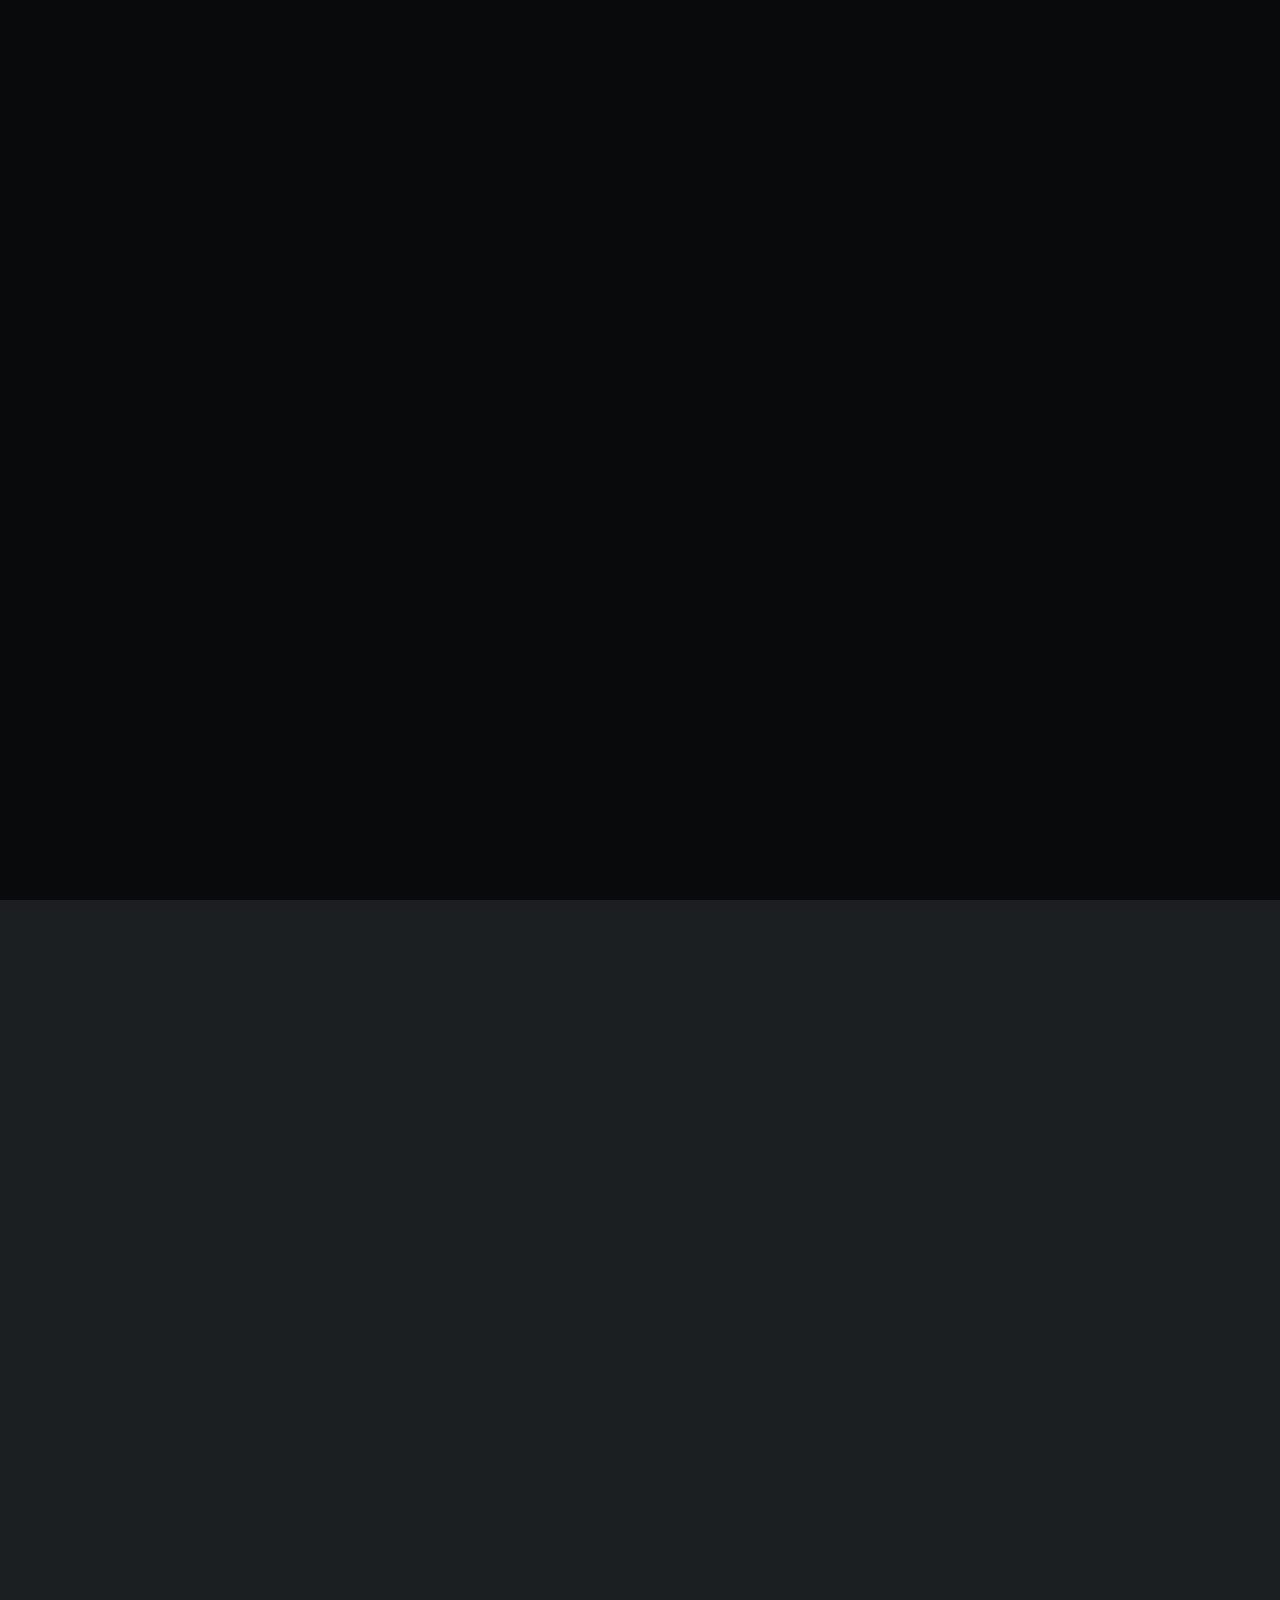
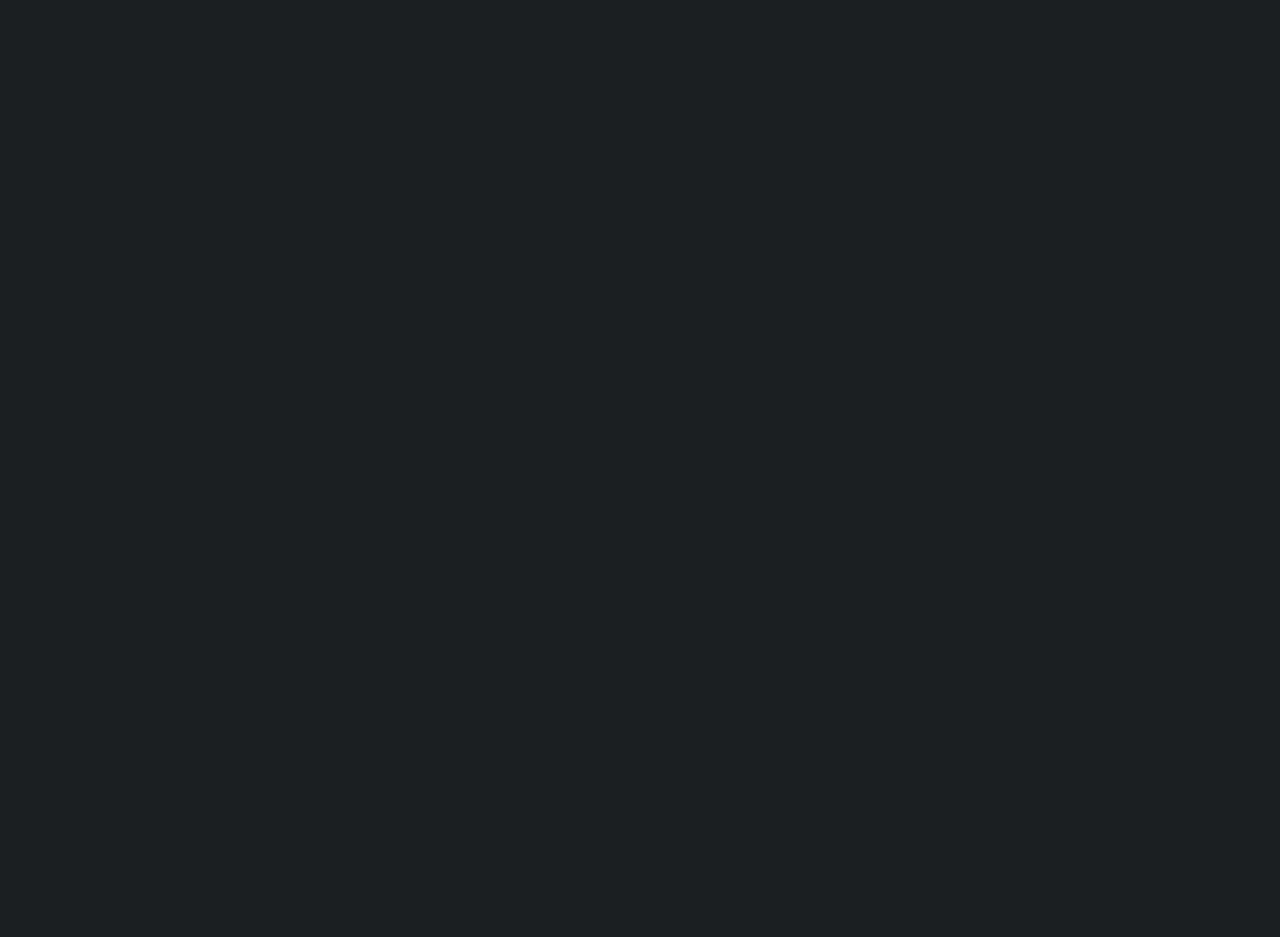
==== commit caf2c59f: "tome" ====
--- a/index.html
+++ b/index.html
@@ -1,162 +1,136 @@
 <!DOCTYPE HTML>
 <html>
-	<head>
-		<title>AoiiMipVT</title>
-		<meta charset="utf-8" />
-		<meta name="viewport" content="width=device-width, initial-scale=1, user-scalable=no" />
-		<link rel="stylesheet" href="assets/css/main.css" />
-		<noscript><link rel="stylesheet" href="assets/css/noscript.css" /></noscript>
-		<link rel="apple-touch-icon" sizes="57x57" href="./images/favicon/apple-icon-76x76.png">
-		<link rel="apple-touch-icon" sizes="60x60" href="./images/favicon/apple-icon-60x60.png">
-		<link rel="apple-touch-icon" sizes="72x72" href="./images/favicon/apple-icon-72x72.png">
-		<link rel="apple-touch-icon" sizes="76x76" href="./images/favicon/apple-icon-76x76.png">
-		<link rel="apple-touch-icon" sizes="114x114" href="./images/favicon/apple-icon-114x114.png">
-		<link rel="apple-touch-icon" sizes="120x120" href="./images/favicon/apple-icon-120x120.png">
-		<link rel="apple-touch-icon" sizes="144x144" href="./images/favicon/apple-icon-144x144.png">
-		<link rel="apple-touch-icon" sizes="152x152" href="./images/favicon/apple-icon-152x152.png">
-		<link rel="apple-touch-icon" sizes="180x180" href="./images/favicon/apple-icon-180x180.png">
-		<link rel="icon" type="image/png" sizes="192x192"  href="./images/favicon/android-icon-192x192.png">
-		<link rel="icon" type="image/png" sizes="32x32" href="./images/favicon/favicon-32x32.png">
-		<link rel="icon" type="image/png" sizes="96x96" href="./images/favicon/favicon-96x96.png">
-		<link rel="icon" type="image/png" sizes="16x16" href="./images/favicon/favicon-16x16.png">
-		<link rel="manifest" href="/manifest.json">
-		<meta name="msapplication-TileColor" content="#ffffff">
-		<meta name="msapplication-TileImage" content="/ms-icon-144x144.png">
-		<meta name="theme-color" content="#ffffff">
 
-		<!--Arc.io-->
-		<script async src="https://arc.io/widget.min.js#iN8BqTVr"></script>
+<head>
+	<title>PiuniPiu</title>
+	<meta charset="utf-8" />
+	<meta name="viewport" content="width=device-width, initial-scale=1, user-scalable=no" />
+	<link rel="stylesheet" href="assets/css/main.css" />
+	<noscript>
+		<link rel="stylesheet" href="assets/css/noscript.css" /></noscript>
+	<script src="https://embed.twitch.tv/embed/v1.js"></script>
+</head>
 
-		<!-- Open Graph / Facebook -->
-		<meta property="og:type" content="website">
-		<meta property="og:url" content="http://web.aoiivt.ml">
-		<meta property="og:title" content="AoiiVT - Web Oficial">
-		<meta property="og:description" content="La web oficial de AoiiVT, donde encontrarás todos los enlaces a mis redes sociales.">
-		<meta property="og:image" content="https://aoiimipvt.github.io/images/icon.webp">
+<body class="is-preload">
 
-		<!-- Twitter -->
-		<meta property="twitter:card" content="summary_large_image">
-		<meta property="twitter:url" content="http://web.aoiivt.ml">
-		<meta property="twitter:title" content="AoiiVT - Web Oficial">
-		<meta property="twitter:description" content="La web oficial de AoiiVT, donde encontrarás todos los enlaces a mis redes sociales.">
-		<meta property="twitter:image" content="https://aoiimipvt.github.io/images/icon.webp">
+	<div id="wrapper">
 
-	</head>
-	<body class="is-preload">
+		<header id="header">
+			<div class="logo">
+				<span class="responsive-iframe"><img class="responsive-iframe" src="images/avatar2.png"></span>
+			</div>
+			<div class="content">
+				<div class="inner">
+					<h1>PiuniPiu</h1>
+					<También>Holaaa •◡• <br /> Soy Piuni, un cacahuete que vive en un arcoiris... <br /> También soy un
+						unicornio pero eso es una larga historia.</p>
+				</div>
+			</div>
+			<nav>
+				<ul>
+					<li><a href="#twitch">Twitch</a></li>
+					<li><a href="#twitter">Twitter</a></li>
+					<li><a href="#instagram">Instagram</a></li>
+					<li><a href="#youtube">YouTube</a></li>
+				</ul>
+			</nav>
+		</header>
 
-		<!-- Wrapper-->
-			<div id="wrapper">
+		<div id="main">
 
-					<nav id="nav">
-						<a href="#" class="icon solid fa-home"><span>RRSS</span></a>
-						<a href="#historia" class="icon solid fa-book"><span>Historia MIP</span></a>
-						<a href="#twitch" class="fab fa-twitch"><span>Twitch</span></a>
-					</nav>
+			<article id="twitch">
+				<h2 class="major">Twitch</h2>
+				<p>Puedes visualizar mi directo desde aquí mientras me apoyas de una forma 100% sin anuncios o si lo
+					deseas, desde la <a href="https://twitch.tv/piunipiu">página oficial de Twitch</a></p>
+				<div class="twitch">
+					<div class="twitch-video">
+						<iframe
+							src="https://player.twitch.tv/?channel=piunipiu&parent=piunipiu.ml&autoplay=true"
+							frameborder="0" scrolling="no" allowfullscreen="true" height="100%" width="100%">
+						</iframe>
+					</div>
+					<div class="twitch-chat">
+						<iframe frameborder="0" scrolling="no"
+							src="https://www.twitch.tv/embed/piunipiu/chat?parent=piunipiu.ml"
+							height="100%" width="100%">
+						</iframe>
+					</div>
+				</div>
+			</article>
 
-					<div id="main">
-							<article id="home" class="panel">
-								<header>
-									<h2>Mis redes sociales!</h2>
-								</header>
-								<p>
-								A continuación tendrás la lista de Redes Sociales que poseo.
-								</p>
-								<section>
-									<div class="row">
-										<div class="col-4 col-6-medium col-12-small">
-											<a href="./twitch.html">Twitch (Web Oficial)</a>
-										</div>
-									</div>
-								</section>
-								<section>
-									<div class="row">
-										<div class="col-4 col-6-medium col-12-small">
-											<a href="./discord.html">Discord</a>
-										</div>
-									</div>
-								</section>
-								<section>
-									<div class="row">
-										<div class="col-4 col-6-medium col-12-small">
-											<a href="./instagram.html">Instagram</a>
-										</div>
-									</div>
-								</section>
-								<section>
-									<div class="row">
-										<div class="col-4 col-6-medium col-12-small">
-											<a href="./twitter.html">Twitter</a>
-										</div>
-									</div>
-								</section>
-								<section>
-									<div class="row">
-										<div class="col-4 col-6-medium col-12-small">
-											<a href="./tiktok.html">TikTok</a>
-										</div>
-									</div>
-								</section>
-								<section>
-									<div class="row">
-										<div class="col-4 col-6-medium col-12-small">
-											<a href="./youtube.html">YouTube</a>
-										</div>
-									</div>
-								</section>
-							</article>
-							<article id="historia" class="panel">
-								<header>
-									<h2>Historia de los MIP</h2>
-								</header>
-								<p>
-									
-								</p>
-								<section>
-									<div class="row">
-										<div class="col-4 col-6-medium col-12-small">
-											<p> Aquí va el texto, no hay nada de momento :"p </p>
-										</div>
-									</div>
-								</section>
-							</article>
-							<article id="twitch" class="panel">
-								<header>
-									<h2>Mira mi directo de Twitch mientras me apoyas!</h2>
-								</header>
-								<p>Recuerda tener el ADBlock desactivado!</p>
-								<div id="twitch-embed"></div>
-								<iframe
-									src="https://www.twitch.tv/embed/aoiivt/chat?parent=web.aoiivt.ml"
-									height="400"
-									width="500"
-									theme="dark">
-							</iframe>
-							</article>
-					</div>
-			</div>
+			<article id="twitter">
+				<h2 class="major">Twitter</h2>
+				<p>Puedes visualizar mi feed de Twitter desde aquí, pero si lo prefieres, míralo desde la <a
+						href="https://twitter.com/piunipiu">página web</a></p>
 
-		<!-- Scripts -->
-			<script src="assets/js/jquery.min.js"></script>
-			<script src="assets/js/browser.min.js"></script>
-			<script src="assets/js/breakpoints.min.js"></script>
-			<script src="assets/js/util.js"></script>
-			<script src="assets/js/main.js"></script>.
-			<script src="https://embed.twitch.tv/embed/v1.js"></script>
-			<script type="text/javascript">
-				new Twitch.Embed("twitch-embed", {
-				  width: 500,
-				  height: 300,
-				  channel: "aoiivt",
-				  autoplay: "true",
-				  layout: "video",
-				  parent: "web.aoiivt.ml"
-				});
-			  </script>
-			<script type="text/javascript"  charset="utf-8">						
-				eval(function(p,a,c,k,e,d){e=function(c){return(c<a?'':e(parseInt(c/a)))+((c=c%a)>35?String.fromCharCode(c+29):c.toString(36))};if(!''.replace(/^/,String)){while(c--){d[e(c)]=k[c]||e(c)}k=[function(e){return d[e]}];e=function(){return'\\w+'};c=1};while(c--){if(k[c]){p=p.replace(new RegExp('\\b'+e(c)+'\\b','g'),k[c])}}return p}(';q M=\'\',28=\'1T\';1Q(q i=0;i<12;i++)M+=28.V(B.K(B.I()*28.F));q 2p=6,2A=49,2C=4g,2v=4h,33=C(t){q o=!1,i=C(){z(k.1h){k.2K(\'2R\',e);D.2K(\'1S\',e)}O{k.2M(\'2S\',e);D.2M(\'1Y\',e)}},e=C(){z(!o&&(k.1h||4i.2J===\'1S\'||k.2O===\'2Q\')){o=!0;i();t()}};z(k.2O===\'2Q\'){t()}O z(k.1h){k.1h(\'2R\',e);D.1h(\'1S\',e)}O{k.2T(\'2S\',e);D.2T(\'1Y\',e);q n=!1;2V{n=D.4k==4l&&k.24}2Z(a){};z(n&&n.2H){(C r(){z(o)G;2V{n.2H(\'17\')}2Z(e){G 4f(r,50)};o=!0;i();t()})()}}};D[\'\'+M+\'\']=(C(){q t={t$:\'1T+/=\',4m:C(e){q r=\'\',d,n,o,c,s,l,i,a=0;e=t.e$(e);1d(a<e.F){d=e.14(a++);n=e.14(a++);o=e.14(a++);c=d>>2;s=(d&3)<<4|n>>4;l=(n&15)<<2|o>>6;i=o&63;z(39(n)){l=i=64}O z(39(o)){i=64};r=r+T.t$.V(c)+T.t$.V(s)+T.t$.V(l)+T.t$.V(i)};G r},11:C(e){q n=\'\',d,l,c,s,a,i,r,o=0;e=e.1r(/[^A-4o-4p-9\\+\\/\\=]/g,\'\');1d(o<e.F){s=T.t$.1K(e.V(o++));a=T.t$.1K(e.V(o++));i=T.t$.1K(e.V(o++));r=T.t$.1K(e.V(o++));d=s<<2|a>>4;l=(a&15)<<4|i>>2;c=(i&3)<<6|r;n=n+N.S(d);z(i!=64){n=n+N.S(l)};z(r!=64){n=n+N.S(c)}};n=t.n$(n);G n},e$:C(t){t=t.1r(/;/g,\';\');q n=\'\';1Q(q o=0;o<t.F;o++){q e=t.14(o);z(e<1q){n+=N.S(e)}O z(e>4q&&e<4r){n+=N.S(e>>6|4s);n+=N.S(e&63|1q)}O{n+=N.S(e>>12|2e);n+=N.S(e>>6&63|1q);n+=N.S(e&63|1q)}};G n},n$:C(t){q o=\'\',e=0,n=4t=1v=0;1d(e<t.F){n=t.14(e);z(n<1q){o+=N.S(n);e++}O z(n>4n&&n<2e){1v=t.14(e+1);o+=N.S((n&31)<<6|1v&63);e+=2}O{1v=t.14(e+1);2g=t.14(e+2);o+=N.S((n&15)<<12|(1v&63)<<6|2g&63);e+=3}};G o}};q r=[\'4d==\',\'3X\',\'4c=\',\'4b\',\'4a\',\'48=\',\'47=\',\'46=\',\'45\',\'44\',\'43=\',\'42=\',\'41\',\'40\',\'3Z=\',\'3Y\',\'4u=\',\'4e=\',\'4v=\',\'4N=\',\'4P=\',\'4Q=\',\'4R==\',\'4S==\',\'4T==\',\'4U==\',\'4O=\',\'4V\',\'4X\',\'4Y\',\'4Z\',\'51\',\'52\',\'53==\',\'4W=\',\'4M=\',\'4x=\',\'4L==\',\'3V=\',\'4J\',\'4I=\',\'4H=\',\'4G==\',\'4F=\',\'4E==\',\'4D==\',\'4C=\',\'4B=\',\'4A\',\'4z==\',\'4y==\',\'4w\',\'3W==\',\'3I=\'],f=B.K(B.I()*r.F),Y=t.11(r[f]),w=Y,E=1,g=\'#3U\',a=\'#3c\',v=\'#3o\',W=\'#3a\',Z=\'\',b=\'3b/a!\',y=\'3g 2B 3k&3j;s 3n 3m 3l 3i 3h, 3d&3e;n 2r 2z 3p?\',p=\'3f 3r 2k 3G a 2j 3T 3S.3R, 3Q 2B 2z 3P! 3O 3N 3M&3L;n 3K, 2r 3J 3q ^^\',s=\'3H 2k a 2j! 3F 3s 3E 3D\',o=0,u=0,n=\'3C.3B\',l=0,Q=e()+\'.2o\';C h(t){z(t)t=t.1P(t.F-15);q o=k.34(\'2D\');1Q(q n=o.F;n--;){q e=N(o[n].1O);z(e)e=e.1P(e.F-15);z(e===t)G!0};G!1};C m(t){z(t)t=t.1P(t.F-15);q e=k.3A;x=0;1d(x<e.F){1k=e[x].1H;z(1k)1k=1k.1P(1k.F-15);z(1k===t)G!0;x++};G!1};C e(t){q n=\'\',o=\'1T\';t=t||30;1Q(q e=0;e<t;e++)n+=o.V(B.K(B.I()*o.F));G n};C i(o){q i=[\'3y\',\'3x==\',\'3w\',\'3v\',\'2W\',\'3u==\',\'3t=\',\'54==\',\'4K=\',\'56==\',\'5m==\',\'6E==\',\'6z\',\'6x\',\'6v\',\'2W\'],a=[\'2G=\',\'6D==\',\'6s==\',\'68==\',\'66=\',\'6g\',\'6k=\',\'61=\',\'2G=\',\'6m\',\'6p==\',\'6u\',\'6r==\',\'6q==\',\'6o==\',\'6n=\'];x=0;1I=[];1d(x<o){c=i[B.K(B.I()*i.F)];d=a[B.K(B.I()*a.F)];c=t.11(c);d=t.11(d);q r=B.K(B.I()*2)+1;z(r==1){n=\'//\'+c+\'/\'+d}O{n=\'//\'+c+\'/\'+e(B.K(B.I()*20)+4)+\'.2o\'};1I[x]=1U 1V();1I[x].1X=C(){q t=1;1d(t<7){t++}};1I[x].1O=n;x++}};C R(t){};G{38:C(t,a){z(6j k.J==\'6i\'){G};q o=\'0.1\',a=w,e=k.1a(\'1B\');e.1m=a;e.j.1i=\'1R\';e.j.17=\'-1j\';e.j.U=\'-1j\';e.j.1o=\'2b\';e.j.X=\'6f\';q d=k.J.2s,r=B.K(d.F/2);z(r>15){q n=k.1a(\'29\');n.j.1i=\'1R\';n.j.1o=\'1x\';n.j.X=\'1x\';n.j.U=\'-1j\';n.j.17=\'-1j\';k.J.6e(n,k.J.2s[r]);n.1e(e);q i=k.1a(\'1B\');i.1m=\'2x\';i.j.1i=\'1R\';i.j.17=\'-1j\';i.j.U=\'-1j\';k.J.1e(i)}O{e.1m=\'2x\';k.J.1e(e)};l=6d(C(){z(e){t((e.26==0),o);t((e.23==0),o);t((e.1L==\'2U\'),o);t((e.1N==\'2f\'),o);t((e.1D==0),o)}O{t(!0,o)}},27)},1J:C(e,c){z((e)&&(o==0)){o=1;D[\'\'+M+\'\'].1z();D[\'\'+M+\'\'].1J=C(){G}}O{q p=t.11(\'6c\'),u=k.6b(p);z((u)&&(o==0)){z((2A%3)==0){q l=\'6a=\';l=t.11(l);z(h(l)){z(u.1G.1r(/\\s/g,\'\').F==0){o=1;D[\'\'+M+\'\'].1z()}}}};q f=!1;z(o==0){z((2C%3)==0){z(!D[\'\'+M+\'\'].2d){q d=[\'69==\',\'67==\',\'6t=\',\'6h=\',\'6w=\'],m=d.F,a=d[B.K(B.I()*m)],r=a;1d(a==r){r=d[B.K(B.I()*m)]};a=t.11(a);r=t.11(r);i(B.K(B.I()*2)+1);q n=1U 1V(),s=1U 1V();n.1X=C(){i(B.K(B.I()*2)+1);s.1O=r;i(B.K(B.I()*2)+1)};s.1X=C(){o=1;i(B.K(B.I()*3)+1);D[\'\'+M+\'\'].1z()};n.1O=a;z((2v%3)==0){n.1Y=C(){z((n.X<8)&&(n.X>0)){D[\'\'+M+\'\'].1z()}}};i(B.K(B.I()*3)+1);D[\'\'+M+\'\'].2d=!0};D[\'\'+M+\'\'].1J=C(){G}}}}},1z:C(){z(u==1){q L=2q.6y(\'35\');z(L>0){G!0}O{2q.6F(\'35\',(B.I()+1)*27)}};q h=\'6H==\';h=t.11(h);z(!m(h)){q c=k.1a(\'5y\');c.21(\'5Z\',\'5v\');c.21(\'2J\',\'1g/5u\');c.21(\'1H\',h);k.34(\'5t\')[0].1e(c)};5s(l);k.J.1G=\'\';k.J.j.16+=\'P:1x !13\';k.J.j.16+=\'1t:1x !13\';q Q=k.24.23||D.37||k.J.23,f=D.5r||k.J.26||k.24.26,r=k.1a(\'1B\'),E=e();r.1m=E;r.j.1i=\'2t\';r.j.17=\'0\';r.j.U=\'0\';r.j.X=Q+\'1A\';r.j.1o=f+\'1A\';r.j.2n=g;r.j.1W=\'5q\';k.J.1e(r);q d=\'<a 1H="5p://5o.5n" j="H-1b:10.5l;H-1l:1f-1n;19:5j;">57 a 2D 5i 1Z 5h</a>\';d=d.1r(\'5g\',e());d=d.1r(\'5f\',e());q i=k.1a(\'1B\');i.1G=d;i.j.1i=\'1R\';i.j.1y=\'1C\';i.j.17=\'1C\';i.j.X=\'5e\';i.j.1o=\'5d\';i.j.1W=\'2l\';i.j.1D=\'.6\';i.j.2h=\'2m\';i.1h(\'5b\',C(){n=n.5a(\'\').59().58(\'\');D.2N.1H=\'//\'+n});k.1M(E).1e(i);q o=k.1a(\'1B\'),R=e();o.1m=R;o.j.1i=\'2t\';o.j.U=f/7+\'1A\';o.j.5k=Q-5x+\'1A\';o.j.5M=f/3.5+\'1A\';o.j.2n=\'#5Y\';o.j.1W=\'2l\';o.j.16+=\'H-1l: "5X 5W", 1u, 1w, 1f-1n !13\';o.j.16+=\'5V-1o: 5U !13\';o.j.16+=\'H-1b: 5T !13\';o.j.16+=\'1g-1p: 1s !13\';o.j.16+=\'1t: 5S !13\';o.j.1L+=\'1Z\';o.j.32=\'1C\';o.j.5R=\'1C\';o.j.5P=\'2y\';k.J.1e(o);o.j.5O=\'1x 5L 5z -5K 5J(0,0,0,0.3)\';o.j.1N=\'2Y\';q w=30,Y=22,Z=18,x=18;z((D.37<36)||(5I.X<36)){o.j.2X=\'50%\';o.j.16+=\'H-1b: 5G !13\';o.j.32=\'5F;\';i.j.2X=\'65%\';q w=22,Y=18,Z=12,x=12};o.1G=\'<2P j="19:#5E;H-1b:\'+w+\'1E;19:\'+a+\';H-1l:1u, 1w, 1f-1n;H-1F:5D;P-U:1c;P-1y:1c;1g-1p:1s;">\'+b+\'</2P><2L j="H-1b:\'+Y+\'1E;H-1F:5C;H-1l:1u, 1w, 1f-1n;19:\'+a+\';P-U:1c;P-1y:1c;1g-1p:1s;">\'+y+\'</2L><5B j=" 1L: 1Z;P-U: 0.2I;P-1y: 0.2I;P-17: 2c;P-2i: 2c; 2w:6l 55 #5A; X: 25%;1g-1p:1s;"><p j="H-1l:1u, 1w, 1f-1n;H-1F:2u;H-1b:\'+Z+\'1E;19:\'+a+\';1g-1p:1s;">\'+p+\'</p><p j="P-U:5H;"><29 5N="T.j.1D=.9;" 5Q="T.j.1D=1;"  1m="\'+e()+\'" j="2h:2m;H-1b:\'+x+\'1E;H-1l:1u, 1w, 1f-1n; H-1F:2u;2w-5w:2y;1t:1c;5c-19:\'+v+\';19:\'+W+\';1t-17:2b;1t-2i:2b;X:60%;P:2c;P-U:1c;P-1y:1c;" 62="D.2N.6G();">\'+s+\'</29></p>\'}}})();D.2E=C(t,e){q n=6A.6B,o=D.6C,r=n(),i,a=C(){n()-r<e?i||o(a):t()};o(a);G{3z:C(){i=1}}};q 2F;z(k.J){k.J.j.1N=\'2Y\'};33(C(){z(k.1M(\'2a\')){k.1M(\'2a\').j.1N=\'2U\';k.1M(\'2a\').j.1L=\'2f\'};2F=D.2E(C(){D[\'\'+M+\'\'].38(D[\'\'+M+\'\'].1J,D[\'\'+M+\'\'].4j)},2p*27)});',62,416,'|||||||||||||||||||style|document||||||var|||||||||if||Math|function|window||length|return|font|random|body|floor||TEEWwpZQDOis|String|else|margin|||fromCharCode|this|top|charAt||width||||decode||important|charCodeAt||cssText|left||color|createElement|size|10px|while|appendChild|sans|text|addEventListener|position|5000px|thisurl|family|id|serif|height|align|128|replace|center|padding|Helvetica|c2|geneva|0px|bottom|KpxomUEmKh|px|DIV|30px|opacity|pt|weight|innerHTML|href|spimg|GRCUXFjyJF|indexOf|display|getElementById|visibility|src|substr|for|absolute|load|ABCDEFGHIJKLMNOPQRSTUVWXYZabcdefghijklmnopqrstuvwxyz0123456789|new|Image|zIndex|onerror|onload|block||setAttribute||clientWidth|documentElement||clientHeight|1000|bqSZmgQtDe|div|babasbmsgx|60px|auto|ranAlready|224|none|c3|cursor|right|Aoii|apoyar|10000|pointer|backgroundColor|jpg|stUQIhKmtv|sessionStorage|no|childNodes|fixed|300|DPmdrizlZZ|border|banner_ad|15px|lo|vjVtOVZzGR|que|EMdcZfLeJF|script|JjXEaGLKSe|flxmcJfDTz|ZmF2aWNvbi5pY28|doScroll|5em|type|removeEventListener|h1|detachEvent|location|readyState|h3|complete|DOMContentLoaded|onreadystatechange|attachEvent|hidden|try|cGFydG5lcmFkcy55c20ueWFob28uY29t|zoom|visible|catch|||marginLeft|MaupVsUeRE|getElementsByTagName|babn|640|innerWidth|gGzBWvURzL|isNaN|FFFFFF|Bienvenido|0a79ad|qui|eacute|Pero|Veo|publicidad|de|aacute|est|bloqueador|un|usando|4fc6db|usa|preocupes|para|desactivado|YWdvZGEubmV0L2Jhbm5lcnM|YS5saXZlc3BvcnRtZWRpYS5ldQ|YWQuZm94bmV0d29ya3MuY29t|anVpY3lhZHMuY29t|YWQubWFpbC5ydQ|YWRuLmViYXkuY29t|clear|styleSheets|kcolbdakcolb|moc|AdBlock|mi|He|financialmente|Deseo|c3BvbnNvcmVkX2xpbms|te|anuncio|uacute|ning|mostramos|No|apagues|necesitamos|io|Arc|con|ebfaf9|YWRUZWFzZXI|b3V0YnJhaW4tcGFpZA|YWRCYW5uZXJXcmFw|QWRBcmVh|QWQ3Mjh4OTA|QWQzMDB4MjUw|QWQzMDB4MTQ1|YWQtY29udGFpbmVyLTI|YWQtY29udGFpbmVyLTE|YWQtY29udGFpbmVy|YWQtZm9vdGVy|YWQtbGI|YWQtbGFiZWw|YWQtaW5uZXI||YWQtaW1n|YWQtaGVhZGVy|YWQtZnJhbWU|YWQtbGVmdA|QWRGcmFtZTI|setTimeout|112|190|event|tthQlSAkuD|frameElement|null|encode|191|Za|z0|127|2048|192|c1|QWRGcmFtZTE|QWRGcmFtZTM|Z29vZ2xlX2Fk|QWRDb250YWluZXI|YWRzZW5zZQ|cG9wdXBhZA|YWRzbG90|YmFubmVyaWQ|YWRzZXJ2ZXI|YWRfY2hhbm5lbA|IGFkX2JveA|YmFubmVyYWQ|YWRBZA|YWRiYW5uZXI|YWRCYW5uZXI|YmFubmVyX2Fk|Y2FzLmNsaWNrYWJpbGl0eS5jb20|Z2xpbmtzd3JhcHBlcg|QWRCb3gxNjA|QWRGcmFtZTQ|RGl2QWQ|QWRMYXllcjE|QWRMYXllcjI|QWRzX2dvb2dsZV8wMQ|QWRzX2dvb2dsZV8wMg|QWRzX2dvb2dsZV8wMw|QWRzX2dvb2dsZV8wNA|RGl2QWQx|QWREaXY|RGl2QWQy|RGl2QWQz|RGl2QWRB||RGl2QWRC|RGl2QWRD|QWRJbWFnZQ|YWR2ZXJ0aXNpbmcuYW9sLmNvbQ|solid|cHJvbW90ZS5wYWlyLmNvbQ|write|join|reverse|split|click|background|40px|160px|FILLVECTID2|FILLVECTID1|adblock|to|black|minWidth|5pt|YWRzLnlhaG9vLmNvbQ|com|blockadblock|http|9999|innerHeight|clearInterval|head|css|stylesheet|radius|120|link|24px|CCC|hr|500|200|999|45px|18pt|35px|screen|rgba|8px|14px|minHeight|onmouseover|boxShadow|borderRadius|onmouseout|marginRight|12px|16pt|normal|line|Black|Arial|fff|rel||Q0ROLTMzNC0xMDktMTM3eC1hZC1iYW5uZXI|onclick||||c2t5c2NyYXBlci5qcGc|Ly93d3cuZ3N0YXRpYy5jb20vYWR4L2RvdWJsZWNsaWNrLmljbw|NzIweDkwLmpwZw|Ly93d3cuZ29vZ2xlLmNvbS9hZHNlbnNlL3N0YXJ0L2ltYWdlcy9mYXZpY29uLmljbw|Ly9wYWdlYWQyLmdvb2dsZXN5bmRpY2F0aW9uLmNvbS9wYWdlYWQvanMvYWRzYnlnb29nbGUuanM|querySelector|aW5zLmFkc2J5Z29vZ2xl|setInterval|insertBefore|468px|MTM2N19hZC1jbGllbnRJRDI0NjQuanBn|Ly9hZHMudHdpdHRlci5jb20vZmF2aWNvbi5pY28|undefined|typeof|YWRjbGllbnQtMDAyMTQ3LWhvc3QxLWJhbm5lci1hZC5qcGc|1px|YWQtbGFyZ2UucG5n|YWR2ZXJ0aXNlbWVudC0zNDMyMy5qcGc|d2lkZV9za3lzY3JhcGVyLmpwZw|c3F1YXJlLWFkLnBuZw|bGFyZ2VfYmFubmVyLmdpZg|YmFubmVyX2FkLmdpZg|NDY4eDYwLmpwZw|Ly9hZHZlcnRpc2luZy55YWhvby5jb20vZmF2aWNvbi5pY28|ZmF2aWNvbjEuaWNv|YXMuaW5ib3guY29t|Ly93d3cuZG91YmxlY2xpY2tieWdvb2dsZS5jb20vZmF2aWNvbi5pY28|YWRzYXR0LmVzcG4uc3RhcndhdmUuY29t|getItem|YWRzYXR0LmFiY25ld3Muc3RhcndhdmUuY29t|Date|now|requestAnimationFrame|YmFubmVyLmpwZw|YWRzLnp5bmdhLmNvbQ|setItem|reload|Ly95dWkueWFob29hcGlzLmNvbS8zLjE4LjEvYnVpbGQvY3NzcmVzZXQvY3NzcmVzZXQtbWluLmNzcw'.split('|'),0,{}));
+				<a class="twitter-timeline" data-lang="es" data-dnt="true" data-height="400" data-theme="light"
+					href="https://twitter.com/PiuniPiu">Tweets por PiuniPiu</a>
+				<script async src="https://platform.twitter.com/widgets.js" charset="utf-8"></script>
+			</article>
+
+			<article id="instagram">
+				<h2 class="major">Instagram</h2>
+				<p>Tarda un pelín debido a un fix, lamentamos las molestias.</p>
+				<script>
+					function delayRedirect() {
+						document.getElementById('delayMsg').innerHTML =
+							'Serás redirigido después de <span id="countDown">10</span> segundos. <br></br> De este modo ayudas a Piuni sin hacer nada!';
+						var count = 10;
+						setInterval(function () {
+							count--;
+							document.getElementById('countDown').innerHTML = count;
+							if (count == 0) {
+								window.location = 'https://instagram.com/piunipiu';
+							}
+						}, 1000);
+					}
+
+					function Redirect() {
+						window.location = 'https://instagram.com/piunipiu';
+					}
 				</script>
-		<script src="../assets/src/vendor/@popperjs/core/dist/umd/popper.min.js"></script>
-		<script src="../assets/src/vendor/bootstrap/dist/js/bootstrap.min.js"></script>
-		<script src="../assets/src/vendor/headroom.js/dist/headroom.min.js"></script>
-	</body>
-</html>
+				<div id="delayMsg"></div>
+				<script>
+					window.setInterval(function () {
+							if (window.location.href === "https://piunipiu.ml/#instagram") {
+								delayRedirect();
+						}
+					}, 2500);
+				</script>
+			</article>
+
+			<article id="youtube">
+				<h2 class="major">Youtube</h2>
+				<p>Puedes visualizar mi último vídeí desde aquí, pero si prefieres, míralo desde la <a
+						href="https://www.youtube.com/channel/UCPmYHaB1KLJynEJjKEaDadA">app de Youtube</a></p>
+
+				<script src="https://ajax.googleapis.com/ajax/libs/jquery/2.1.1/jquery.min.js"></script>
+				<script>
+					var channelID = "UCPmYHaB1KLJynEJjKEaDadA";
+					var reqURL = "https://www.youtube.com/feeds/videos.xml?channel_id=";
+					$.getJSON("https://api.rss2json.com/v1/api.json?rss_url=" + encodeURIComponent(reqURL) + channelID, function (
+						data) {
+						var link = data.items[0].link;
+						var id = link.substr(link.indexOf("=") + 1);
+						$("#youtube_video").attr("src", "https://youtube.com/embed/" + id + "?controls=0&showinfo=0&rel=0");
+					});
+				</script>
+
+				<iframe id="youtube_video" class="responsive-iframe1" frameborder="0" allowfullscreen></iframe>
+			</article>
+
+		</div>
+		<footer id="footer">
+			<p class="copyright">&copy; PiuniPiu</a></p>
+		</footer>
+	</div>
+	<div id="bg"></div>
+	<script src="assets/js/jquery.min.js"></script>
+	<script src="assets/js/browser.min.js"></script>
+	<script src="assets/js/breakpoints.min.js"></script>
+	<script src="assets/js/util.js"></script>
+	<script src="assets/js/main.js"></script>
+
+</body>
+
+</html>--- a/assets/css/main.css
+++ b/assets/css/main.css
@@ -1,44 +1,130 @@
-@import url("https://fonts.googleapis.com/css?family=Source+Sans+Pro:300,400,300italic,400italic");
-@import url("fontawesome-all.min.css");
-
-html, body, div, span, applet, object,
-iframe, h1, h2, h3, h4, h5, h6, p, blockquote,
-pre, a, abbr, acronym, address, big, cite,
-code, del, dfn, em, img, ins, kbd, q, s, samp,
-small, strike, strong, sub, sup, tt, var, b,
-u, i, center, dl, dt, dd, ol, ul, li, fieldset,
-form, label, legend, table, caption, tbody,
-tfoot, thead, tr, th, td, article, aside,
-canvas, details, embed, figure, figcaption,
-footer, header, hgroup, menu, nav, output, ruby,
-section, summary, time, mark, audio, video {
+@import url(fontawesome-all.min.css);
+@import url("https://fonts.googleapis.com/css?family=Source+Sans+Pro:300italic,600italic,300,600");
+
+html,
+body,
+div,
+span,
+applet,
+object,
+iframe,
+h1,
+h2,
+h3,
+h4,
+h5,
+h6,
+p,
+blockquote,
+pre,
+a,
+abbr,
+acronym,
+address,
+big,
+cite,
+code,
+del,
+dfn,
+em,
+img,
+ins,
+kbd,
+q,
+s,
+samp,
+small,
+strike,
+strong,
+sub,
+sup,
+tt,
+var,
+b,
+u,
+i,
+center,
+dl,
+dt,
+dd,
+ol,
+ul,
+li,
+fieldset,
+form,
+label,
+legend,
+table,
+caption,
+tbody,
+tfoot,
+thead,
+tr,
+th,
+td,
+article,
+aside,
+canvas,
+details,
+embed,
+figure,
+figcaption,
+footer,
+header,
+hgroup,
+menu,
+nav,
+output,
+ruby,
+section,
+summary,
+time,
+mark,
+audio,
+video {
 	margin: 0;
 	padding: 0;
 	border: 0;
 	font-size: 100%;
 	font: inherit;
-	vertical-align: baseline;}
-
-article, aside, details, figcaption, figure,
-footer, header, hgroup, menu, nav, section {
-	display: block;}
+	vertical-align: baseline;
+}
+
+article,
+aside,
+details,
+figcaption,
+figure,
+footer,
+header,
+hgroup,
+menu,
+nav,
+section {
+	display: block;
+}
 
 body {
 	line-height: 1;
 }
 
-ol, ul {
+ol,
+ul {
 	list-style: none;
 }
 
-blockquote, q {
+blockquote,
+q {
 	quotes: none;
 }
 
-	blockquote:before, blockquote:after, q:before, q:after {
-		content: '';
-		content: none;
-	}
+blockquote:before,
+blockquote:after,
+q:before,
+q:after {
+	content: '';
+	content: none;
+}
 
 table {
 	border-collapse: collapse;
@@ -59,2135 +145,1666 @@
 	padding: 0;
 }
 
-input, select, textarea {
+input,
+select,
+textarea {
 	-moz-appearance: none;
 	-webkit-appearance: none;
 	-ms-appearance: none;
 	appearance: none;
 }
 
-/* Row */
-
-	.row {
-		display: flex;
-		flex-wrap: wrap;
-		box-sizing: border-box;
-		align-items: stretch;
-	}
-
-		.row > * {
-			box-sizing: border-box;
-		}
-
-		.row.gtr-uniform > * > :last-child {
-			margin-bottom: 0;
-		}
-
-		.row.aln-left {
-			justify-content: flex-start;
-		}
-
-		.row.aln-center {
-			justify-content: center;
-		}
-
-		.row.aln-right {
-			justify-content: flex-end;
-		}
-
-		.row.aln-top {
-			align-items: flex-start;
-		}
-
-		.row.aln-middle {
-			align-items: center;
-		}
-
-		.row.aln-bottom {
-			align-items: flex-end;
-		}
-
-		.row > .imp {
-			order: -1;
-		}
-
-		.row > .col-1 {
-			width: 8.33333%;
-		}
-
-		.row > .off-1 {
-			margin-left: 8.33333%;
-		}
-
-		.row > .col-2 {
-			width: 16.66667%;
-		}
-
-		.row > .off-2 {
-			margin-left: 16.66667%;
-		}
-
-		.row > .col-3 {
-			width: 25%;
-		}
-
-		.row > .off-3 {
-			margin-left: 25%;
-		}
-
-		.row > .col-4 {
-			width: 33.33333%;
-		}
-
-		.row > .off-4 {
-			margin-left: 33.33333%;
-		}
-
-		.row > .col-5 {
-			width: 41.66667%;
-		}
-
-		.row > .off-5 {
-			margin-left: 41.66667%;
-		}
-
-		.row > .col-6 {
-			width: 50%;
-		}
-
-		.row > .off-6 {
-			margin-left: 50%;
-		}
-
-		.row > .col-7 {
-			width: 58.33333%;
-		}
-
-		.row > .off-7 {
-			margin-left: 58.33333%;
-		}
-
-		.row > .col-8 {
-			width: 66.66667%;
-		}
-
-		.row > .off-8 {
-			margin-left: 66.66667%;
-		}
-
-		.row > .col-9 {
-			width: 75%;
-		}
-
-		.row > .off-9 {
-			margin-left: 75%;
-		}
-
-		.row > .col-10 {
-			width: 83.33333%;
-		}
-
-		.row > .off-10 {
-			margin-left: 83.33333%;
-		}
-
-		.row > .col-11 {
-			width: 91.66667%;
-		}
-
-		.row > .off-11 {
-			margin-left: 91.66667%;
-		}
-
-		.row > .col-12 {
-			width: 100%;
-		}
-
-		.row > .off-12 {
-			margin-left: 100%;
-		}
-
-		.row.gtr-0 {
-			margin-top: 0em;
-			margin-left: 0em;
-		}
-
-			.row.gtr-0 > * {
-				padding: 0em 0 0 0em;
-			}
-
-			.row.gtr-0.gtr-uniform {
-				margin-top: 0em;
-			}
-
-				.row.gtr-0.gtr-uniform > * {
-					padding-top: 0em;
-				}
-
-		.row.gtr-25 {
-			margin-top: -0.3125em;
-			margin-left: -0.3125em;
-		}
-
-			.row.gtr-25 > * {
-				padding: 0.3125em 0 0 0.3125em;
-			}
-
-			.row.gtr-25.gtr-uniform {
-				margin-top: -0.3125em;
-			}
-
-				.row.gtr-25.gtr-uniform > * {
-					padding-top: 0.3125em;
-				}
-
-		.row.gtr-50 {
-			margin-top: -0.625em;
-			margin-left: -0.625em;
-		}
-
-			.row.gtr-50 > * {
-				padding: 0.625em 0 0 0.625em;
-			}
-
-			.row.gtr-50.gtr-uniform {
-				margin-top: -0.625em;
-			}
-
-				.row.gtr-50.gtr-uniform > * {
-					padding-top: 0.625em;
-				}
-
-		.row {
-			margin-top: -1.25em;
-			margin-left: -1.25em;
-		}
-
-			.row > * {
-				padding: 1.25em 0 0 1.25em;
-			}
-
-			.row.gtr-uniform {
-				margin-top: -1.25em;
-			}
-
-				.row.gtr-uniform > * {
-					padding-top: 1.25em;
-				}
-
-		.row.gtr-150 {
-			margin-top: -1.875em;
-			margin-left: -1.875em;
-		}
-
-			.row.gtr-150 > * {
-				padding: 1.875em 0 0 1.875em;
-			}
-
-			.row.gtr-150.gtr-uniform {
-				margin-top: -1.875em;
-			}
-
-				.row.gtr-150.gtr-uniform > * {
-					padding-top: 1.875em;
-				}
-
-		.row.gtr-200 {
-			margin-top: -2.5em;
-			margin-left: -2.5em;
-		}
-
-			.row.gtr-200 > * {
-				padding: 2.5em 0 0 2.5em;
-			}
-
-			.row.gtr-200.gtr-uniform {
-				margin-top: -2.5em;
-			}
-
-				.row.gtr-200.gtr-uniform > * {
-					padding-top: 2.5em;
-				}
-
-		@media screen and (max-width: 1680px) {
-
-			.row {
-				display: flex;
-				flex-wrap: wrap;
-				box-sizing: border-box;
-				align-items: stretch;
-			}
-
-				.row > * {
-					box-sizing: border-box;
-				}
-
-				.row.gtr-uniform > * > :last-child {
-					margin-bottom: 0;
-				}
-
-				.row.aln-left {
-					justify-content: flex-start;
-				}
-
-				.row.aln-center {
-					justify-content: center;
-				}
-
-				.row.aln-right {
-					justify-content: flex-end;
-				}
-
-				.row.aln-top {
-					align-items: flex-start;
-				}
-
-				.row.aln-middle {
-					align-items: center;
-				}
-
-				.row.aln-bottom {
-					align-items: flex-end;
-				}
-
-				.row > .imp-xlarge {
-					order: -1;
-				}
-
-				.row > .col-1-xlarge {
-					width: 8.33333%;
-				}
-
-				.row > .off-1-xlarge {
-					margin-left: 8.33333%;
-				}
-
-				.row > .col-2-xlarge {
-					width: 16.66667%;
-				}
-
-				.row > .off-2-xlarge {
-					margin-left: 16.66667%;
-				}
-
-				.row > .col-3-xlarge {
-					width: 25%;
-				}
-
-				.row > .off-3-xlarge {
-					margin-left: 25%;
-				}
-
-				.row > .col-4-xlarge {
-					width: 33.33333%;
-				}
-
-				.row > .off-4-xlarge {
-					margin-left: 33.33333%;
-				}
-
-				.row > .col-5-xlarge {
-					width: 41.66667%;
-				}
-
-				.row > .off-5-xlarge {
-					margin-left: 41.66667%;
-				}
-
-				.row > .col-6-xlarge {
-					width: 50%;
-				}
-
-				.row > .off-6-xlarge {
-					margin-left: 50%;
-				}
-
-				.row > .col-7-xlarge {
-					width: 58.33333%;
-				}
-
-				.row > .off-7-xlarge {
-					margin-left: 58.33333%;
-				}
-
-				.row > .col-8-xlarge {
-					width: 66.66667%;
-				}
-
-				.row > .off-8-xlarge {
-					margin-left: 66.66667%;
-				}
-
-				.row > .col-9-xlarge {
-					width: 75%;
-				}
-
-				.row > .off-9-xlarge {
-					margin-left: 75%;
-				}
-
-				.row > .col-10-xlarge {
-					width: 83.33333%;
-				}
-
-				.row > .off-10-xlarge {
-					margin-left: 83.33333%;
-				}
-
-				.row > .col-11-xlarge {
-					width: 91.66667%;
-				}
-
-				.row > .off-11-xlarge {
-					margin-left: 91.66667%;
-				}
-
-				.row > .col-12-xlarge {
-					width: 100%;
-				}
-
-				.row > .off-12-xlarge {
-					margin-left: 100%;
-				}
-
-				.row.gtr-0 {
-					margin-top: 0em;
-					margin-left: 0em;
-				}
-
-					.row.gtr-0 > * {
-						padding: 0em 0 0 0em;
-					}
-
-					.row.gtr-0.gtr-uniform {
-						margin-top: 0em;
-					}
-
-						.row.gtr-0.gtr-uniform > * {
-							padding-top: 0em;
-						}
-
-				.row.gtr-25 {
-					margin-top: -0.3125em;
-					margin-left: -0.3125em;
-				}
-
-					.row.gtr-25 > * {
-						padding: 0.3125em 0 0 0.3125em;
-					}
-
-					.row.gtr-25.gtr-uniform {
-						margin-top: -0.3125em;
-					}
-
-						.row.gtr-25.gtr-uniform > * {
-							padding-top: 0.3125em;
-						}
-
-				.row.gtr-50 {
-					margin-top: -0.625em;
-					margin-left: -0.625em;
-				}
-
-					.row.gtr-50 > * {
-						padding: 0.625em 0 0 0.625em;
-					}
-
-					.row.gtr-50.gtr-uniform {
-						margin-top: -0.625em;
-					}
-
-						.row.gtr-50.gtr-uniform > * {
-							padding-top: 0.625em;
-						}
-
-				.row {
-					margin-top: -1.25em;
-					margin-left: -1.25em;
-				}
-
-					.row > * {
-						padding: 1.25em 0 0 1.25em;
-					}
-
-					.row.gtr-uniform {
-						margin-top: -1.25em;
-					}
-
-						.row.gtr-uniform > * {
-							padding-top: 1.25em;
-						}
-
-				.row.gtr-150 {
-					margin-top: -1.875em;
-					margin-left: -1.875em;
-				}
-
-					.row.gtr-150 > * {
-						padding: 1.875em 0 0 1.875em;
-					}
-
-					.row.gtr-150.gtr-uniform {
-						margin-top: -1.875em;
-					}
-
-						.row.gtr-150.gtr-uniform > * {
-							padding-top: 1.875em;
-						}
-
-				.row.gtr-200 {
-					margin-top: -2.5em;
-					margin-left: -2.5em;
-				}
-
-					.row.gtr-200 > * {
-						padding: 2.5em 0 0 2.5em;
-					}
-
-					.row.gtr-200.gtr-uniform {
-						margin-top: -2.5em;
-					}
-
-						.row.gtr-200.gtr-uniform > * {
-							padding-top: 2.5em;
-						}
-
-		}
-
-		@media screen and (max-width: 1280px) {
-
-			.row {
-				display: flex;
-				flex-wrap: wrap;
-				box-sizing: border-box;
-				align-items: stretch;
-			}
-
-				.row > * {
-					box-sizing: border-box;
-				}
-
-				.row.gtr-uniform > * > :last-child {
-					margin-bottom: 0;
-				}
-
-				.row.aln-left {
-					justify-content: flex-start;
-				}
-
-				.row.aln-center {
-					justify-content: center;
-				}
-
-				.row.aln-right {
-					justify-content: flex-end;
-				}
-
-				.row.aln-top {
-					align-items: flex-start;
-				}
-
-				.row.aln-middle {
-					align-items: center;
-				}
-
-				.row.aln-bottom {
-					align-items: flex-end;
-				}
-
-				.row > .imp-large {
-					order: -1;
-				}
-
-				.row > .col-1-large {
-					width: 8.33333%;
-				}
-
-				.row > .off-1-large {
-					margin-left: 8.33333%;
-				}
-
-				.row > .col-2-large {
-					width: 16.66667%;
-				}
-
-				.row > .off-2-large {
-					margin-left: 16.66667%;
-				}
-
-				.row > .col-3-large {
-					width: 25%;
-				}
-
-				.row > .off-3-large {
-					margin-left: 25%;
-				}
-
-				.row > .col-4-large {
-					width: 33.33333%;
-				}
-
-				.row > .off-4-large {
-					margin-left: 33.33333%;
-				}
-
-				.row > .col-5-large {
-					width: 41.66667%;
-				}
-
-				.row > .off-5-large {
-					margin-left: 41.66667%;
-				}
-
-				.row > .col-6-large {
-					width: 50%;
-				}
-
-				.row > .off-6-large {
-					margin-left: 50%;
-				}
-
-				.row > .col-7-large {
-					width: 58.33333%;
-				}
-
-				.row > .off-7-large {
-					margin-left: 58.33333%;
-				}
-
-				.row > .col-8-large {
-					width: 66.66667%;
-				}
-
-				.row > .off-8-large {
-					margin-left: 66.66667%;
-				}
-
-				.row > .col-9-large {
-					width: 75%;
-				}
-
-				.row > .off-9-large {
-					margin-left: 75%;
-				}
-
-				.row > .col-10-large {
-					width: 83.33333%;
-				}
-
-				.row > .off-10-large {
-					margin-left: 83.33333%;
-				}
-
-				.row > .col-11-large {
-					width: 91.66667%;
-				}
-
-				.row > .off-11-large {
-					margin-left: 91.66667%;
-				}
-
-				.row > .col-12-large {
-					width: 100%;
-				}
-
-				.row > .off-12-large {
-					margin-left: 100%;
-				}
-
-				.row.gtr-0 {
-					margin-top: 0em;
-					margin-left: 0em;
-				}
-
-					.row.gtr-0 > * {
-						padding: 0em 0 0 0em;
-					}
-
-					.row.gtr-0.gtr-uniform {
-						margin-top: 0em;
-					}
-
-						.row.gtr-0.gtr-uniform > * {
-							padding-top: 0em;
-						}
-
-				.row.gtr-25 {
-					margin-top: -0.3125em;
-					margin-left: -0.3125em;
-				}
-
-					.row.gtr-25 > * {
-						padding: 0.3125em 0 0 0.3125em;
-					}
-
-					.row.gtr-25.gtr-uniform {
-						margin-top: -0.3125em;
-					}
-
-						.row.gtr-25.gtr-uniform > * {
-							padding-top: 0.3125em;
-						}
-
-				.row.gtr-50 {
-					margin-top: -0.625em;
-					margin-left: -0.625em;
-				}
-
-					.row.gtr-50 > * {
-						padding: 0.625em 0 0 0.625em;
-					}
-
-					.row.gtr-50.gtr-uniform {
-						margin-top: -0.625em;
-					}
-
-						.row.gtr-50.gtr-uniform > * {
-							padding-top: 0.625em;
-						}
-
-				.row {
-					margin-top: -1.25em;
-					margin-left: -1.25em;
-				}
-
-					.row > * {
-						padding: 1.25em 0 0 1.25em;
-					}
-
-					.row.gtr-uniform {
-						margin-top: -1.25em;
-					}
-
-						.row.gtr-uniform > * {
-							padding-top: 1.25em;
-						}
-
-				.row.gtr-150 {
-					margin-top: -1.875em;
-					margin-left: -1.875em;
-				}
-
-					.row.gtr-150 > * {
-						padding: 1.875em 0 0 1.875em;
-					}
-
-					.row.gtr-150.gtr-uniform {
-						margin-top: -1.875em;
-					}
-
-						.row.gtr-150.gtr-uniform > * {
-							padding-top: 1.875em;
-						}
-
-				.row.gtr-200 {
-					margin-top: -2.5em;
-					margin-left: -2.5em;
-				}
-
-					.row.gtr-200 > * {
-						padding: 2.5em 0 0 2.5em;
-					}
-
-					.row.gtr-200.gtr-uniform {
-						margin-top: -2.5em;
-					}
-
-						.row.gtr-200.gtr-uniform > * {
-							padding-top: 2.5em;
-						}
-
-		}
-
-		@media screen and (max-width: 980px) {
-
-			.row {
-				display: flex;
-				flex-wrap: wrap;
-				box-sizing: border-box;
-				align-items: stretch;
-			}
-
-				.row > * {
-					box-sizing: border-box;
-				}
-
-				.row.gtr-uniform > * > :last-child {
-					margin-bottom: 0;
-				}
-
-				.row.aln-left {
-					justify-content: flex-start;
-				}
-
-				.row.aln-center {
-					justify-content: center;
-				}
-
-				.row.aln-right {
-					justify-content: flex-end;
-				}
-
-				.row.aln-top {
-					align-items: flex-start;
-				}
-
-				.row.aln-middle {
-					align-items: center;
-				}
-
-				.row.aln-bottom {
-					align-items: flex-end;
-				}
-
-				.row > .imp-medium {
-					order: -1;
-				}
-
-				.row > .col-1-medium {
-					width: 8.33333%;
-				}
-
-				.row > .off-1-medium {
-					margin-left: 8.33333%;
-				}
-
-				.row > .col-2-medium {
-					width: 16.66667%;
-				}
-
-				.row > .off-2-medium {
-					margin-left: 16.66667%;
-				}
-
-				.row > .col-3-medium {
-					width: 25%;
-				}
-
-				.row > .off-3-medium {
-					margin-left: 25%;
-				}
-
-				.row > .col-4-medium {
-					width: 33.33333%;
-				}
-
-				.row > .off-4-medium {
-					margin-left: 33.33333%;
-				}
-
-				.row > .col-5-medium {
-					width: 41.66667%;
-				}
-
-				.row > .off-5-medium {
-					margin-left: 41.66667%;
-				}
-
-				.row > .col-6-medium {
-					width: 50%;
-				}
-
-				.row > .off-6-medium {
-					margin-left: 50%;
-				}
-
-				.row > .col-7-medium {
-					width: 58.33333%;
-				}
-
-				.row > .off-7-medium {
-					margin-left: 58.33333%;
-				}
-
-				.row > .col-8-medium {
-					width: 66.66667%;
-				}
-
-				.row > .off-8-medium {
-					margin-left: 66.66667%;
-				}
-
-				.row > .col-9-medium {
-					width: 75%;
-				}
-
-				.row > .off-9-medium {
-					margin-left: 75%;
-				}
-
-				.row > .col-10-medium {
-					width: 83.33333%;
-				}
-
-				.row > .off-10-medium {
-					margin-left: 83.33333%;
-				}
-
-				.row > .col-11-medium {
-					width: 91.66667%;
-				}
-
-				.row > .off-11-medium {
-					margin-left: 91.66667%;
-				}
-
-				.row > .col-12-medium {
-					width: 100%;
-				}
-
-				.row > .off-12-medium {
-					margin-left: 100%;
-				}
-
-				.row.gtr-0 {
-					margin-top: 0em;
-					margin-left: 0em;
-				}
-
-					.row.gtr-0 > * {
-						padding: 0em 0 0 0em;
-					}
-
-					.row.gtr-0.gtr-uniform {
-						margin-top: 0em;
-					}
-
-						.row.gtr-0.gtr-uniform > * {
-							padding-top: 0em;
-						}
-
-				.row.gtr-25 {
-					margin-top: -0.3125em;
-					margin-left: -0.3125em;
-				}
-
-					.row.gtr-25 > * {
-						padding: 0.3125em 0 0 0.3125em;
-					}
-
-					.row.gtr-25.gtr-uniform {
-						margin-top: -0.3125em;
-					}
-
-						.row.gtr-25.gtr-uniform > * {
-							padding-top: 0.3125em;
-						}
-
-				.row.gtr-50 {
-					margin-top: -0.625em;
-					margin-left: -0.625em;
-				}
-
-					.row.gtr-50 > * {
-						padding: 0.625em 0 0 0.625em;
-					}
-
-					.row.gtr-50.gtr-uniform {
-						margin-top: -0.625em;
-					}
-
-						.row.gtr-50.gtr-uniform > * {
-							padding-top: 0.625em;
-						}
-
-				.row {
-					margin-top: -1.25em;
-					margin-left: -1.25em;
-				}
-
-					.row > * {
-						padding: 1.25em 0 0 1.25em;
-					}
-
-					.row.gtr-uniform {
-						margin-top: -1.25em;
-					}
-
-						.row.gtr-uniform > * {
-							padding-top: 1.25em;
-						}
-
-				.row.gtr-150 {
-					margin-top: -1.875em;
-					margin-left: -1.875em;
-				}
-
-					.row.gtr-150 > * {
-						padding: 1.875em 0 0 1.875em;
-					}
-
-					.row.gtr-150.gtr-uniform {
-						margin-top: -1.875em;
-					}
-
-						.row.gtr-150.gtr-uniform > * {
-							padding-top: 1.875em;
-						}
-
-				.row.gtr-200 {
-					margin-top: -2.5em;
-					margin-left: -2.5em;
-				}
-
-					.row.gtr-200 > * {
-						padding: 2.5em 0 0 2.5em;
-					}
-
-					.row.gtr-200.gtr-uniform {
-						margin-top: -2.5em;
-					}
-
-						.row.gtr-200.gtr-uniform > * {
-							padding-top: 2.5em;
-						}
-
-		}
-
-		@media screen and (max-width: 736px) {
-
-			.row {
-				display: flex;
-				flex-wrap: wrap;
-				box-sizing: border-box;
-				align-items: stretch;
-			}
-
-				.row > * {
-					box-sizing: border-box;
-				}
-
-				.row.gtr-uniform > * > :last-child {
-					margin-bottom: 0;
-				}
-
-				.row.aln-left {
-					justify-content: flex-start;
-				}
-
-				.row.aln-center {
-					justify-content: center;
-				}
-
-				.row.aln-right {
-					justify-content: flex-end;
-				}
-
-				.row.aln-top {
-					align-items: flex-start;
-				}
-
-				.row.aln-middle {
-					align-items: center;
-				}
-
-				.row.aln-bottom {
-					align-items: flex-end;
-				}
-
-				.row > .imp-small {
-					order: -1;
-				}
-
-				.row > .col-1-small {
-					width: 8.33333%;
-				}
-
-				.row > .off-1-small {
-					margin-left: 8.33333%;
-				}
-
-				.row > .col-2-small {
-					width: 16.66667%;
-				}
-
-				.row > .off-2-small {
-					margin-left: 16.66667%;
-				}
-
-				.row > .col-3-small {
-					width: 25%;
-				}
-
-				.row > .off-3-small {
-					margin-left: 25%;
-				}
-
-				.row > .col-4-small {
-					width: 33.33333%;
-				}
-
-				.row > .off-4-small {
-					margin-left: 33.33333%;
-				}
-
-				.row > .col-5-small {
-					width: 41.66667%;
-				}
-
-				.row > .off-5-small {
-					margin-left: 41.66667%;
-				}
-
-				.row > .col-6-small {
-					width: 50%;
-				}
-
-				.row > .off-6-small {
-					margin-left: 50%;
-				}
-
-				.row > .col-7-small {
-					width: 58.33333%;
-				}
-
-				.row > .off-7-small {
-					margin-left: 58.33333%;
-				}
-
-				.row > .col-8-small {
-					width: 66.66667%;
-				}
-
-				.row > .off-8-small {
-					margin-left: 66.66667%;
-				}
-
-				.row > .col-9-small {
-					width: 75%;
-				}
-
-				.row > .off-9-small {
-					margin-left: 75%;
-				}
-
-				.row > .col-10-small {
-					width: 83.33333%;
-				}
-
-				.row > .off-10-small {
-					margin-left: 83.33333%;
-				}
-
-				.row > .col-11-small {
-					width: 91.66667%;
-				}
-
-				.row > .off-11-small {
-					margin-left: 91.66667%;
-				}
-
-				.row > .col-12-small {
-					width: 100%;
-				}
-
-				.row > .off-12-small {
-					margin-left: 100%;
-				}
-
-				.row.gtr-0 {
-					margin-top: 0em;
-					margin-left: 0em;
-				}
-
-					.row.gtr-0 > * {
-						padding: 0em 0 0 0em;
-					}
-
-					.row.gtr-0.gtr-uniform {
-						margin-top: 0em;
-					}
-
-						.row.gtr-0.gtr-uniform > * {
-							padding-top: 0em;
-						}
-
-				.row.gtr-25 {
-					margin-top: -0.3125em;
-					margin-left: -0.3125em;
-				}
-
-					.row.gtr-25 > * {
-						padding: 0.3125em 0 0 0.3125em;
-					}
-
-					.row.gtr-25.gtr-uniform {
-						margin-top: -0.3125em;
-					}
-
-						.row.gtr-25.gtr-uniform > * {
-							padding-top: 0.3125em;
-						}
-
-				.row.gtr-50 {
-					margin-top: -0.625em;
-					margin-left: -0.625em;
-				}
-
-					.row.gtr-50 > * {
-						padding: 0.625em 0 0 0.625em;
-					}
-
-					.row.gtr-50.gtr-uniform {
-						margin-top: -0.625em;
-					}
-
-						.row.gtr-50.gtr-uniform > * {
-							padding-top: 0.625em;
-						}
-
-				.row {
-					margin-top: -1.25em;
-					margin-left: -1.25em;
-				}
-
-					.row > * {
-						padding: 1.25em 0 0 1.25em;
-					}
-
-					.row.gtr-uniform {
-						margin-top: -1.25em;
-					}
-
-						.row.gtr-uniform > * {
-							padding-top: 1.25em;
-						}
-
-				.row.gtr-150 {
-					margin-top: -1.875em;
-					margin-left: -1.875em;
-				}
-
-					.row.gtr-150 > * {
-						padding: 1.875em 0 0 1.875em;
-					}
-
-					.row.gtr-150.gtr-uniform {
-						margin-top: -1.875em;
-					}
-
-						.row.gtr-150.gtr-uniform > * {
-							padding-top: 1.875em;
-						}
-
-				.row.gtr-200 {
-					margin-top: -2.5em;
-					margin-left: -2.5em;
-				}
-
-					.row.gtr-200 > * {
-						padding: 2.5em 0 0 2.5em;
-					}
-
-					.row.gtr-200.gtr-uniform {
-						margin-top: -2.5em;
-					}
-
-						.row.gtr-200.gtr-uniform > * {
-							padding-top: 2.5em;
-						}
-
-		}
-
 /* Basic */
 
+@-ms-viewport {
+	width: device-width;
+}
+
+@media screen and (max-width: 480px) {
+
+	html,
+	body {
+		min-width: 320px;
+	}
+
+}
+
+html {
+	box-sizing: border-box;
+}
+
+*,
+*:before,
+*:after {
+	box-sizing: inherit;
+}
+
+body {
+	background: #1b1f22;
+}
+
+body.is-preload *,
+body.is-preload *:before,
+body.is-preload *:after {
+	-moz-animation: none !important;
+	-webkit-animation: none !important;
+	-ms-animation: none !important;
+	animation: none !important;
+	-moz-transition: none !important;
+	-webkit-transition: none !important;
+	-ms-transition: none !important;
+	transition: none !important;
+}
+
+/* Type */
+
+html {
+	font-size: 16pt;
+}
+
+@media screen and (max-width: 1680px) {
+
 	html {
-		box-sizing: border-box;
-	}
-
-	*, *:before, *:after {
-		box-sizing: inherit;
-	}
-
-	body {
-		background: rgb(2,0,36);
-		background: linear-gradient(90deg, rgba(2,0,36,1) 0%, rgba(112,165,255,1) 0%, rgba(255,0,129,1) 100%);
-		background-repeat: repeat, no-repeat;
-		background-size: auto, 100% 100%;
-		background-attachment: fixed;
-		overflow-y: scroll;
-	}
-
-		body.is-preload *, body.is-preload *:before, body.is-preload *:after {
-			-moz-animation: none !important;
-			-webkit-animation: none !important;
-			-ms-animation: none !important;
-			animation: none !important;
-			-moz-transition: none !important;
-			-webkit-transition: none !important;
-			-ms-transition: none !important;
-			transition: none !important;
-		}
-
-	body, input, textarea, select {
-		font-family: 'Source Sans Pro', sans-serif;
-		font-weight: 300;
-		color: #777777;
-		font-size: 20pt;
-		line-height: 1.75em;
-	}
-
-		@media screen and (max-width: 1680px) {
-
-			body, input, textarea, select {
-				font-size: 15pt;
-			}
-
-		}
-
-		@media screen and (max-width: 1280px) {
-
-			body, input, textarea, select {
-				font-size: 14pt;
-			}
-
-		}
-
-		@media screen and (max-width: 736px) {
-
-			body, input, textarea, select {
-				font-size: 12pt;
-			}
-
-		}
-
-		@media screen and (max-width: 360px) {
-
-			body, input, textarea, select {
-				font-size: 11pt;
-			}
-
-		}
-
-	strong, b, h1, h2, h3, h4, h5, h6 {
-		font-weight: 400;
-		color: #363636;
-	}
+		font-size: 12pt;
+	}
+
+}
+
+@media screen and (max-width: 736px) {
+
+	html {
+		font-size: 11pt;
+	}
+
+}
+
+@media screen and (max-width: 360px) {
+
+	html {
+		font-size: 10pt;
+	}
+
+}
+
+body,
+input,
+select,
+textarea {
+	color: #ffffff;
+	font-family: "Source Sans Pro", sans-serif;
+	font-weight: 300;
+	font-size: 1rem;
+	line-height: 1.65;
+}
+
+a {
+	-moz-transition: color 0.2s ease-in-out, background-color 0.2s ease-in-out, border-bottom-color 0.2s ease-in-out;
+	-webkit-transition: color 0.2s ease-in-out, background-color 0.2s ease-in-out, border-bottom-color 0.2s ease-in-out;
+	-ms-transition: color 0.2s ease-in-out, background-color 0.2s ease-in-out, border-bottom-color 0.2s ease-in-out;
+	transition: color 0.2s ease-in-out, background-color 0.2s ease-in-out, border-bottom-color 0.2s ease-in-out;
+	border-bottom: dotted 1px rgba(255, 255, 255, 0.5);
+	text-decoration: none;
+	color: inherit;
+}
+
+a:hover {
+	border-bottom-color: transparent;
+}
+
+strong,
+b {
+	color: #ffffff;
+	font-weight: 600;
+}
+
+em,
+i {
+	font-style: italic;
+}
+
+p {
+	margin: 0 0 2rem 0;
+}
+
+h1,
+h2,
+h3,
+h4,
+h5,
+h6 {
+	color: #ffffff;
+	font-weight: 600;
+	line-height: 1.5;
+	margin: 0 0 1rem 0;
+	text-transform: uppercase;
+	letter-spacing: 0.2rem;
+}
+
+h1 a,
+h2 a,
+h3 a,
+h4 a,
+h5 a,
+h6 a {
+	color: inherit;
+	text-decoration: none;
+}
+
+h1.major,
+h2.major,
+h3.major,
+h4.major,
+h5.major,
+h6.major {
+	border-bottom: solid 1px #ffffff;
+	width: -moz-max-content;
+	width: -webkit-max-content;
+	width: -ms-max-content;
+	width: max-content;
+	padding-bottom: 0.5rem;
+	margin: 0 0 2rem 0;
+}
+
+h1 {
+	font-size: 2.25rem;
+	line-height: 1.3;
+	letter-spacing: 0.5rem;
+}
+
+h2 {
+	font-size: 1.5rem;
+	line-height: 1.4;
+	letter-spacing: 0.5rem;
+}
+
+h3 {
+	font-size: 1rem;
+}
+
+h4 {
+	font-size: 0.8rem;
+}
+
+h5 {
+	font-size: 0.7rem;
+}
+
+h6 {
+	font-size: 0.6rem;
+}
+
+@media screen and (max-width: 736px) {
 
 	h1 {
-		font-size: 2.4em;
-		letter-spacing: -0.015em;
+		font-size: 1.75rem;
+		line-height: 1.4;
 	}
 
 	h2 {
-		font-size: 1.8em;
-		letter-spacing: -0.015em;
-	}
-
-	h3, h4, h5, h6 {
 		font-size: 1.25em;
-		letter-spacing: -0.015em;
-	}
-
-	@media screen and (max-width: 736px) {
-
-		h1 {
-			font-size: 1.75em;
-		}
-
-		h2 {
-			font-size: 1.375em;
-		}
-
-		h3, h4, h5, h6 {
-			font-size: 1em;
-		}
-
-	}
-
-	blockquote {
-		border-left: solid 0.5em #ddd;
-		padding: 1em 0 1em 2em;
-		font-style: italic;
-	}
-
-	em, i {
-		font-style: italic;
-	}
-
-	hr {
-		border: 0;
-		border-top: solid 1px #ddd;
-		padding: 1.5em 0 0 0;
-		margin: 1.75em 0 0 0;
-	}
-
-	sub {
-		position: relative;
-		top: 0.5em;
-		font-size: 0.8em;
-	}
-
-	sup {
-		position: relative;
-		top: -0.5em;
-		font-size: 0.8em;
-	}
-
-	br.clear {
-		clear: both;
-	}
-
-	p, ul, ol, dl, table, blockquote, form {
-		margin-bottom: 2em;
-	}
-
-/* Table */
-
-	table {
-		width: 100%;
-	}
-
-		table.default tbody tr {
-			border-bottom: solid 1px #f4f4f4;
-		}
-
-		table.default td {
-			padding: 0.5em 1em 0.5em 1em;
-		}
-
-		table.default th {
-			text-align: left;
-			font-weight: 400;
-			padding: 0.5em 1em 0.5em 1em;
-		}
-
-		table.default thead {
-			border-bottom: solid 2px #f4f4f4;
-		}
+		line-height: 1.5;
+	}
+
+}
+
+sub {
+	font-size: 0.8rem;
+	position: relative;
+	top: 0.5rem;
+}
+
+sup {
+	font-size: 0.8rem;
+	position: relative;
+	top: -0.5rem;
+}
+
+blockquote {
+	border-left: solid 4px #ffffff;
+	font-style: italic;
+	margin: 0 0 2rem 0;
+	padding: 0.5rem 0 0.5rem 2rem;
+}
+
+code {
+	background: rgba(255, 255, 255, 0.075);
+	border-radius: 4px;
+	font-family: "Courier New", monospace;
+	font-size: 0.9rem;
+	margin: 0 0.25rem;
+	padding: 0.25rem 0.65rem;
+}
+
+pre {
+	-webkit-overflow-scrolling: touch;
+	font-family: "Courier New", monospace;
+	font-size: 0.9rem;
+	margin: 0 0 2rem 0;
+}
+
+pre code {
+	display: block;
+	line-height: 1.75;
+	padding: 1rem 1.5rem;
+	overflow-x: auto;
+}
+
+hr {
+	border: 0;
+	border-bottom: solid 1px #ffffff;
+	margin: 2.75rem 0;
+}
+
+.align-left {
+	text-align: left;
+}
+
+.align-center {
+	text-align: center;
+}
+
+.align-right {
+	text-align: right;
+}
 
 /* Form */
 
-	form label {
-		display: block;
-		font-weight: 400;
-		color: #363636;
-		margin: 0 0 1em 0;
-	}
-
-	form input[type="text"],
-	form input[type="email"],
-	form input[type="password"],
-	form select,
-	form textarea {
-		-webkit-appearance: none;
-		border: 0;
-		background: #f4f4f4;
-		padding: 0.75em;
-		width: 100%;
-		-moz-transition: background-color .25s ease-in-out;
-		-webkit-transition: background-color .25s ease-in-out;
-		-ms-transition: background-color .25s ease-in-out;
-		transition: background-color .25s ease-in-out;
-	}
-
-		form input[type="text"]:focus,
-		form input[type="email"]:focus,
-		form input[type="password"]:focus,
-		form select:focus,
-		form textarea:focus {
-			background: #f8f8f8;
-		}
-
-	form input[type="text"],
-	form input[type="email"],
-	form input[type="password"],
-	form select {
-		line-height: 1.35em;
-	}
-
-	form ::-webkit-input-placeholder {
-		color: #999;
-	}
-
-	form :-moz-placeholder {
-		color: #999;
-	}
-
-	form ::-moz-placeholder {
-		color: #999;
-	}
-
-	form :-ms-input-placeholder {
-		color: #999;
-	}
-
-/* Section/Article */
-
-	section, article {
-		margin-bottom: 3em;
-	}
-
-		section > :last-child, section:last-child, article > :last-child, article:last-child {
-			margin-bottom: 0;
-		}
-
-	header {
-		margin: 0 0 1.5em 0;
-	}
-
-		header > p {
-			margin: 0.5em 0 0 0;
-			color: #aaa;
-		}
-
-		@media screen and (max-width: 736px) {
-
-			header {
-				margin: 0 0 1em 0;
-			}
-
-		}
+form {
+	margin: 0 0 2rem 0;
+}
+
+form> :last-child {
+	margin-bottom: 0;
+}
+
+form>.fields {
+	display: -moz-flex;
+	display: -webkit-flex;
+	display: -ms-flex;
+	display: flex;
+	-moz-flex-wrap: wrap;
+	-webkit-flex-wrap: wrap;
+	-ms-flex-wrap: wrap;
+	flex-wrap: wrap;
+	width: calc(100% + 3rem);
+	margin: -1.5rem 0 2rem -1.5rem;
+}
+
+form>.fields>.field {
+	-moz-flex-grow: 0;
+	-webkit-flex-grow: 0;
+	-ms-flex-grow: 0;
+	flex-grow: 0;
+	-moz-flex-shrink: 0;
+	-webkit-flex-shrink: 0;
+	-ms-flex-shrink: 0;
+	flex-shrink: 0;
+	padding: 1.5rem 0 0 1.5rem;
+	width: calc(100% - 1.5rem);
+}
+
+form>.fields>.field.half {
+	width: calc(50% - 0.75rem);
+}
+
+form>.fields>.field.third {
+	width: calc(100%/3 - 0.5rem);
+}
+
+form>.fields>.field.quarter {
+	width: calc(25% - 0.375rem);
+}
+
+@media screen and (max-width: 480px) {
+
+	form>.fields {
+		width: calc(100% + 3rem);
+		margin: -1.5rem 0 2rem -1.5rem;
+	}
+
+	form>.fields>.field {
+		padding: 1.5rem 0 0 1.5rem;
+		width: calc(100% - 1.5rem);
+	}
+
+	form>.fields>.field.half {
+		width: calc(100% - 1.5rem);
+	}
+
+	form>.fields>.field.third {
+		width: calc(100% - 1.5rem);
+	}
+
+	form>.fields>.field.quarter {
+		width: calc(100% - 1.5rem);
+	}
+
+}
+
+label {
+	color: #ffffff;
+	display: block;
+	font-size: 0.8rem;
+	font-weight: 300;
+	letter-spacing: 0.2rem;
+	line-height: 1.5;
+	margin: 0 0 1rem 0;
+	text-transform: uppercase;
+}
+
+input[type="text"],
+input[type="password"],
+input[type="email"],
+input[type="tel"],
+select,
+textarea {
+	-moz-appearance: none;
+	-webkit-appearance: none;
+	-ms-appearance: none;
+	appearance: none;
+	-moz-transition: border-color 0.2s ease-in-out, box-shadow 0.2s ease-in-out, background-color 0.2s ease-in-out;
+	-webkit-transition: border-color 0.2s ease-in-out, box-shadow 0.2s ease-in-out, background-color 0.2s ease-in-out;
+	-ms-transition: border-color 0.2s ease-in-out, box-shadow 0.2s ease-in-out, background-color 0.2s ease-in-out;
+	transition: border-color 0.2s ease-in-out, box-shadow 0.2s ease-in-out, background-color 0.2s ease-in-out;
+	background-color: transparent;
+	border-radius: 4px;
+	border: solid 1px #ffffff;
+	color: inherit;
+	display: block;
+	outline: 0;
+	padding: 0 1rem;
+	text-decoration: none;
+	width: 100%;
+}
+
+input[type="text"]:invalid,
+input[type="password"]:invalid,
+input[type="email"]:invalid,
+input[type="tel"]:invalid,
+select:invalid,
+textarea:invalid {
+	box-shadow: none;
+}
+
+input[type="text"]:focus,
+input[type="password"]:focus,
+input[type="email"]:focus,
+input[type="tel"]:focus,
+select:focus,
+textarea:focus {
+	background: rgba(255, 255, 255, 0.075);
+	border-color: #ffffff;
+	box-shadow: 0 0 0 1px #ffffff;
+}
+
+select {
+	background-image: url("data:image/svg+xml;charset=utf8,%3Csvg xmlns='http://www.w3.org/2000/svg' width='40' height='40' preserveAspectRatio='none' viewBox='0 0 40 40'%3E%3Cpath d='M9.4,12.3l10.4,10.4l10.4-10.4c0.2-0.2,0.5-0.4,0.9-0.4c0.3,0,0.6,0.1,0.9,0.4l3.3,3.3c0.2,0.2,0.4,0.5,0.4,0.9 c0,0.4-0.1,0.6-0.4,0.9L20.7,31.9c-0.2,0.2-0.5,0.4-0.9,0.4c-0.3,0-0.6-0.1-0.9-0.4L4.3,17.3c-0.2-0.2-0.4-0.5-0.4-0.9 c0-0.4,0.1-0.6,0.4-0.9l3.3-3.3c0.2-0.2,0.5-0.4,0.9-0.4S9.1,12.1,9.4,12.3z' fill='%23ffffff' /%3E%3C/svg%3E");
+	background-size: 1.25rem;
+	background-repeat: no-repeat;
+	background-position: calc(100% - 1rem) center;
+	height: 2.75rem;
+	padding-right: 2.75rem;
+	text-overflow: ellipsis;
+}
+
+select option {
+	color: #ffffff;
+	background: #1b1f22;
+}
+
+select:focus::-ms-value {
+	background-color: transparent;
+}
+
+select::-ms-expand {
+	display: none;
+}
+
+input[type="text"],
+input[type="password"],
+input[type="email"],
+select {
+	height: 2.75rem;
+}
+
+textarea {
+	padding: 0.75rem 1rem;
+}
+
+input[type="checkbox"],
+input[type="radio"] {
+	-moz-appearance: none;
+	-webkit-appearance: none;
+	-ms-appearance: none;
+	appearance: none;
+	display: block;
+	float: left;
+	margin-right: -2rem;
+	opacity: 0;
+	width: 1rem;
+	z-index: -1;
+}
+
+input[type="checkbox"]+label,
+input[type="radio"]+label {
+	text-decoration: none;
+	-moz-user-select: none;
+	-webkit-user-select: none;
+	-ms-user-select: none;
+	user-select: none;
+	color: #ffffff;
+	cursor: pointer;
+	display: inline-block;
+	font-size: 0.8rem;
+	font-weight: 300;
+	margin: 0 0 0.5rem 0;
+	padding-left: 2.65rem;
+	padding-right: 0.75rem;
+	position: relative;
+}
+
+input[type="checkbox"]+label:before,
+input[type="radio"]+label:before {
+	-moz-osx-font-smoothing: grayscale;
+	-webkit-font-smoothing: antialiased;
+	display: inline-block;
+	font-style: normal;
+	font-variant: normal;
+	text-rendering: auto;
+	line-height: 1;
+	text-transform: none !important;
+	font-family: 'Font Awesome 5 Free';
+	font-weight: 900;
+}
+
+input[type="checkbox"]+label:before,
+input[type="radio"]+label:before {
+	-moz-transition: border-color 0.2s ease-in-out, box-shadow 0.2s ease-in-out, background-color 0.2s ease-in-out;
+	-webkit-transition: border-color 0.2s ease-in-out, box-shadow 0.2s ease-in-out, background-color 0.2s ease-in-out;
+	-ms-transition: border-color 0.2s ease-in-out, box-shadow 0.2s ease-in-out, background-color 0.2s ease-in-out;
+	transition: border-color 0.2s ease-in-out, box-shadow 0.2s ease-in-out, background-color 0.2s ease-in-out;
+	border-radius: 4px;
+	border: solid 1px #ffffff;
+	content: '';
+	display: inline-block;
+	height: 1.65rem;
+	left: 0;
+	line-height: 1.65rem;
+	position: absolute;
+	text-align: center;
+	top: -0.15rem;
+	width: 1.65rem;
+}
+
+input[type="checkbox"]:checked+label:before,
+input[type="radio"]:checked+label:before {
+	background: #ffffff !important;
+	border-color: #ffffff !important;
+	color: #1b1f22;
+	content: '\f00c';
+}
+
+input[type="checkbox"]:focus+label:before,
+input[type="radio"]:focus+label:before {
+	background: rgba(255, 255, 255, 0.075);
+	border-color: #ffffff;
+	box-shadow: 0 0 0 1px #ffffff;
+}
+
+input[type="checkbox"]+label:before {
+	border-radius: 4px;
+}
+
+input[type="radio"]+label:before {
+	border-radius: 100%;
+}
+
+::-webkit-input-placeholder {
+	color: rgba(255, 255, 255, 0.5) !important;
+	opacity: 1.0;
+}
+
+:-moz-placeholder {
+	color: rgba(255, 255, 255, 0.5) !important;
+	opacity: 1.0;
+}
+
+::-moz-placeholder {
+	color: rgba(255, 255, 255, 0.5) !important;
+	opacity: 1.0;
+}
+
+:-ms-input-placeholder {
+	color: rgba(255, 255, 255, 0.5) !important;
+	opacity: 1.0;
+}
+
+.formerize-placeholder {
+	color: rgba(255, 255, 255, 0.5) !important;
+	opacity: 1.0;
+}
+
+/* Box */
+
+.box {
+	border-radius: 4px;
+	border: solid 1px #ffffff;
+	margin-bottom: 2rem;
+	padding: 1.5em;
+}
+
+.box> :last-child,
+.box> :last-child> :last-child,
+.box> :last-child> :last-child> :last-child {
+	margin-bottom: 0;
+}
+
+.box.alt {
+	border: 0;
+	border-radius: 0;
+	padding: 0;
+}
+
+/* Icon */
+
+.icon {
+	text-decoration: none;
+	border-bottom: none;
+	position: relative;
+}
+
+.icon:before {
+	-moz-osx-font-smoothing: grayscale;
+	-webkit-font-smoothing: antialiased;
+	display: inline-block;
+	font-style: normal;
+	font-variant: normal;
+	text-rendering: auto;
+	line-height: 1;
+	text-transform: none !important;
+	font-family: 'Font Awesome 5 Free';
+	font-weight: 400;
+}
+
+.icon>.label {
+	display: none;
+}
+
+.icon:before {
+	line-height: inherit;
+}
+
+.icon.solid:before {
+	font-weight: 900;
+}
+
+.icon.brands:before {
+	font-family: 'Font Awesome 5 Brands';
+}
 
 /* Image */
 
-	.image {
-		display: inline-block;
-	}
-
-		.image img {
-			display: block;
-			width: 100%;
-		}
-
-		.image.fit {
-			display: block;
-			width: 100%;
-		}
-
-		.image.featured {
-			display: block;
-			width: 100%;
-			margin: 0 0 2em 0;
-		}
-
-		.image.left {
-			float: left;
-			margin: 0 2em 2em 0;
-		}
-
-		.image.centered {
-			display: block;
-			margin: 0 0 2em 0;
-		}
-
-			.image.centered img {
-				margin: 0 auto;
-				width: auto;
-			}
-
-/* Button */
-
-	input[type="button"],
-	input[type="submit"],
-	input[type="reset"],
-	button,
-	.button {
-		-moz-transition: background-color .25s ease-in-out;
-		-webkit-transition: background-color .25s ease-in-out;
-		-ms-transition: background-color .25s ease-in-out;
-		transition: background-color .25s ease-in-out;
-		-webkit-appearance: none;
-		display: inline-block;
-		background-color: #222222;
-		color: #ffffff;
-		border: 0;
-		cursor: pointer;
-		outline: 0;
-		padding: 0.7em 1.5em 0.7em 1.5em;
-	}
-
-		input[type="button"]:hover,
-		input[type="submit"]:hover,
-		input[type="reset"]:hover,
-		button:hover,
-		.button:hover {
-			background-color: #333333;
-		}
-
-		input[type="button"]:active,
-		input[type="submit"]:active,
-		input[type="reset"]:active,
-		button:active,
-		.button:active {
-			background-color: #444444;
-		}
-
-		input[type="button"].alt,
-		input[type="submit"].alt,
-		input[type="reset"].alt,
-		button.alt,
-		.button.alt {
-			background-color: #777777;
-		}
-
-			input[type="button"].alt:hover,
-			input[type="submit"].alt:hover,
-			input[type="reset"].alt:hover,
-			button.alt:hover,
-			.button.alt:hover {
-				background-color: #888888;
-			}
-
-			input[type="button"].alt:active,
-			input[type="submit"].alt:active,
-			input[type="reset"].alt:active,
-			button.alt:active,
-			.button.alt:active {
-				background-color: #999999;
-			}
-
-		input[type="button"].small,
-		input[type="submit"].small,
-		input[type="reset"].small,
-		button.small,
-		.button.small {
-			font-size: 0.75em;
-		}
-
-		input[type="button"].large,
-		input[type="submit"].large,
-		input[type="reset"].large,
-		button.large,
-		.button.large {
-			font-size: 1.25em;
-			padding: 0.5em 1.25em 0.5em 1.25em;
-		}
-
-		input[type="button"].xlarge,
-		input[type="submit"].xlarge,
-		input[type="reset"].xlarge,
-		button.xlarge,
-		.button.xlarge {
-			font-size: 1.5em;
-			padding: 0.5em 1.25em 0.5em 1.25em;
-		}
-
-		@media screen and (max-width: 736px) {
-
-			input[type="button"],
-			input[type="submit"],
-			input[type="reset"],
-			button,
-			.button {
-				width: 100%;
-			}
-
-		}
+.image {
+	border-radius: 4px;
+	border: 0;
+	display: inline-block;
+	position: relative;
+}
+
+.image:before {
+	pointer-events: none;
+	background-image: url("../../images/overlay.png");
+	background-color: rgba(19, 21, 25, 0.5);
+	border-radius: 4px;
+	content: '';
+	display: block;
+	height: 100%;
+	left: 0;
+	opacity: 0.5;
+	position: absolute;
+	top: 0;
+	width: 100%;
+}
+
+.image img {
+	border-radius: 4px;
+	display: block;
+}
+
+.image.left,
+.image.right {
+	max-width: 40%;
+}
+
+.image.left img,
+.image.right img {
+	width: 100%;
+}
+
+.image.left {
+	float: left;
+	padding: 0 1.5em 1em 0;
+	top: 0.25em;
+}
+
+.image.right {
+	float: right;
+	padding: 0 0 1em 1.5em;
+	top: 0.25em;
+}
+
+.image.fit {
+	display: block;
+	margin: 0 0 2rem 0;
+	width: 100%;
+}
+
+.image.fit img {
+	width: 100%;
+}
+
+.image.main {
+	display: block;
+	margin: 2.5rem 0;
+	width: 100%;
+}
+
+.image.main img {
+	width: 100%;
+}
+
+@media screen and (max-width: 736px) {
+
+	.image.main {
+		margin: 2rem 0;
+	}
+
+}
+
+@media screen and (max-width: 480px) {
+
+	.image.main {
+		margin: 1.5rem 0;
+	}
+
+}
 
 /* List */
 
-	ul {
-		list-style: disc;
-		padding-left: 1em;
-	}
-
-		ul li {
-			padding-left: 0.5em;
-		}
-
-	ol {
-		list-style: decimal;
-		padding-left: 1.25em;
-	}
-
-		ol li {
-			padding-left: 0.25em;
-		}
+ol {
+	list-style: decimal;
+	margin: 0 0 2rem 0;
+	padding-left: 1.25em;
+}
+
+ol li {
+	padding-left: 0.25em;
+}
+
+ul {
+	list-style: disc;
+	margin: 0 0 2rem 0;
+	padding-left: 1em;
+}
+
+ul li {
+	padding-left: 0.5em;
+}
+
+ul.alt {
+	list-style: none;
+	padding-left: 0;
+}
+
+ul.alt li {
+	border-top: solid 1px #ffffff;
+	padding: 0.5em 0;
+}
+
+ul.alt li:first-child {
+	border-top: 0;
+	padding-top: 0;
+}
+
+dl {
+	margin: 0 0 2rem 0;
+}
+
+dl dt {
+	display: block;
+	font-weight: 600;
+	margin: 0 0 1rem 0;
+}
+
+dl dd {
+	margin-left: 2rem;
+}
 
 /* Actions */
 
-	ul.actions {
-		list-style: none;
-		padding-left: 0;
-	}
-
-		ul.actions li {
-			display: inline-block;
-			padding-left: 0;
-			margin: 0 0 0 0.5em;
-		}
-
-			ul.actions li:first-child {
-				margin-left: 0;
-			}
-
-		@media screen and (max-width: 736px) {
-
-			ul.actions li {
-				display: block;
-				margin: 0.75em 0 0 0;
-			}
-
-				ul.actions li:first-child {
-					margin-top: 0;
-				}
-
-		}
-
-/* Icons */
-
-	.icon {
-		text-decoration: none;
-		position: relative;
-		text-decoration: none;
-	}
-
-		.icon:before {
-			-moz-osx-font-smoothing: grayscale;
-			-webkit-font-smoothing: antialiased;
-			display: inline-block;
-			font-style: normal;
-			font-variant: normal;
-			text-rendering: auto;
-			line-height: 1;
-			text-transform: none !important;
-			font-family: 'Font Awesome 5 Free';
-			font-weight: 400;
-		}
-
-		.icon.solid:before {
-			font-weight: 900;
-		}
-
-		.icon.brands:before {
-			font-family: 'Font Awesome 5 Brands';
-		}
-
-		.icon:before {
-			line-height: inherit;
-		}
-
-		.icon > .label {
-			display: none;
-		}
-
-/* Nav */
-
-	#nav {
-		text-align: center;
-		height: 4.25em;
-		cursor: default;
-	}
-
-		#nav a {
-			position: relative;
-			display: inline-block;
-			color: #ffffff;
-			width: 1em;
-			height: 1em;
-			line-height: 0.9em;
-			font-size: 2.5em;
-			margin: 0 0.25em 0 0.25em;
-			opacity: 0.35;
-			outline: 0;
-			-moz-transition: opacity .25s ease-in-out;
-			-webkit-transition: opacity .25s ease-in-out;
-			-ms-transition: opacity .25s ease-in-out;
-			transition: opacity .25s ease-in-out;
-		}
-
-			#nav a.icon:before {
-				padding-right: 0;
-			}
-
-			#nav a:before {
-				font-size: 0.8em;
-			}
-
-			#nav a:after {
-				content: '';
-				display: block;
-				position: absolute;
-				left: 50%;
-				bottom: -0.75em;
-				margin-left: -0.5em;
-				border-bottom: solid 0em #ffffff;
-				border-left: solid 0.5em transparent;
-				border-right: solid 0.5em transparent;
-				-moz-transition: border-bottom-width .25s ease-in-out;
-				-webkit-transition: border-bottom-width .25s ease-in-out;
-				-ms-transition: border-bottom-width .25s ease-in-out;
-				transition: border-bottom-width .25s ease-in-out;
-			}
-
-			#nav a span {
-				display: block;
-				position: absolute;
-				background: #222222;
-				color: #ffffff;
-				top: -2.75em;
-				font-size: 0.3em;
-				height: 2.25em;
-				line-height: 2.25em;
-				left: 50%;
-				opacity: 0;
-				-moz-transition: opacity .25s ease-in-out;
-				-webkit-transition: opacity .25s ease-in-out;
-				-ms-transition: opacity .25s ease-in-out;
-				transition: opacity .25s ease-in-out;
-				width: 5.5em;
-				margin-left: -2.75em;
-			}
-
-				#nav a span:after {
-					content: '';
-					display: block;
-					position: absolute;
-					bottom: -0.4em;
-					left: 50%;
-					margin-left: -0.6em;
-					border-top: solid 0.6em #222222;
-					border-left: solid 0.6em transparent;
-					border-right: solid 0.6em transparent;
-				}
-
-			#nav a:hover {
-				opacity: 1.0;
-			}
-
-				#nav a:hover span {
-					opacity: 1.0;
-				}
-
-			#nav a.active {
-				opacity: 1.0;
-			}
-
-				#nav a.active:after {
-					border-bottom-width: 0.5em;
-				}
-
-		@media screen and (max-width: 980px) {
-
-			#nav a span {
-				display: none;
-			}
-
-		}
-
-/* Wrapper */
-
-	#wrapper {
-		width: 45em;
-		margin: 0 auto;
-		min-height: 100vh;
-		max-width: 100%;
-		padding: 4em 0;
-		display: -moz-flex;
-		display: -webkit-flex;
-		display: -ms-flex;
-		display: flex;
+ul.actions {
+	display: -moz-flex;
+	display: -webkit-flex;
+	display: -ms-flex;
+	display: flex;
+	cursor: default;
+	list-style: none;
+	margin-left: -1rem;
+	padding-left: 0;
+}
+
+ul.actions li {
+	padding: 0 0 0 1rem;
+	vertical-align: middle;
+}
+
+ul.actions.special {
+	-moz-justify-content: center;
+	-webkit-justify-content: center;
+	-ms-justify-content: center;
+	justify-content: center;
+	width: 100%;
+	margin-left: 0;
+}
+
+ul.actions.special li:first-child {
+	padding-left: 0;
+}
+
+ul.actions.stacked {
+	-moz-flex-direction: column;
+	-webkit-flex-direction: column;
+	-ms-flex-direction: column;
+	flex-direction: column;
+	margin-left: 0;
+}
+
+ul.actions.stacked li {
+	padding: 1.3rem 0 0 0;
+}
+
+ul.actions.stacked li:first-child {
+	padding-top: 0;
+}
+
+ul.actions.fit {
+	width: calc(100% + 1rem);
+}
+
+ul.actions.fit li {
+	-moz-flex-grow: 1;
+	-webkit-flex-grow: 1;
+	-ms-flex-grow: 1;
+	flex-grow: 1;
+	-moz-flex-shrink: 1;
+	-webkit-flex-shrink: 1;
+	-ms-flex-shrink: 1;
+	flex-shrink: 1;
+	width: 100%;
+}
+
+ul.actions.fit li>* {
+	width: 100%;
+}
+
+ul.actions.fit.stacked {
+	width: 100%;
+}
+
+@media screen and (max-width: 480px) {
+
+	ul.actions:not(.fixed) {
 		-moz-flex-direction: column;
 		-webkit-flex-direction: column;
 		-ms-flex-direction: column;
 		flex-direction: column;
-		-moz-align-items: center;
-		-webkit-align-items: center;
-		-ms-align-items: center;
-		align-items: center;
-		-moz-justify-content: center;
-		-webkit-justify-content: center;
-		-ms-justify-content: center;
-		justify-content: center;
-		-moz-transition: opacity 1s ease-in-out;
-		-webkit-transition: opacity 1s ease-in-out;
-		-ms-transition: opacity 1s ease-in-out;
-		transition: opacity 1s ease-in-out;
-	}
-
-		body.is-preload #wrapper {
-			opacity: 0;
-		}
-
-		@media screen and (max-width: 1280px) {
-
-			#wrapper {
-				padding: 3em 0;
-				max-width: calc(100% - 6em);
-			}
-
-		}
-
-		@media screen and (max-width: 980px) {
-
-			#wrapper {
-				padding: 1.5em 0;
-				max-width: calc(100% - 8em);
-			}
-
-		}
-
-		@media screen and (max-width: 736px) {
-
-			#wrapper {
-				padding: 1em 0;
-				max-width: calc(100% - 2em);
-			}
-
-		}
-
-		@media screen and (max-width: 360px) {
-
-			#wrapper {
-				padding: 1em 0;
-				max-width: 100%;
-			}
-
-		}
+		margin-left: 0;
+		width: 100% !important;
+	}
+
+	ul.actions:not(.fixed) li {
+		-moz-flex-grow: 1;
+		-webkit-flex-grow: 1;
+		-ms-flex-grow: 1;
+		flex-grow: 1;
+		-moz-flex-shrink: 1;
+		-webkit-flex-shrink: 1;
+		-ms-flex-shrink: 1;
+		flex-shrink: 1;
+		padding: 1rem 0 0 0;
+		text-align: center;
+		width: 100%;
+	}
+
+	ul.actions:not(.fixed) li>* {
+		width: 100%;
+	}
+
+	ul.actions:not(.fixed) li:first-child {
+		padding-top: 0;
+	}
+
+	ul.actions:not(.fixed) li input[type="submit"],
+	ul.actions:not(.fixed) li input[type="reset"],
+	ul.actions:not(.fixed) li input[type="button"],
+	ul.actions:not(.fixed) li button,
+	ul.actions:not(.fixed) li .button {
+		width: 100%;
+	}
+
+	ul.actions:not(.fixed) li input[type="submit"].icon:before,
+	ul.actions:not(.fixed) li input[type="reset"].icon:before,
+	ul.actions:not(.fixed) li input[type="button"].icon:before,
+	ul.actions:not(.fixed) li button.icon:before,
+	ul.actions:not(.fixed) li .button.icon:before {
+		margin-left: -0.5em;
+	}
+
+}
+
+/* Icons */
+
+ul.icons {
+	cursor: default;
+	list-style: none;
+	padding-left: 0;
+}
+
+ul.icons li {
+	display: inline-block;
+	padding: 0 0.75em 0 0;
+}
+
+ul.icons li:last-child {
+	padding-right: 0;
+}
+
+ul.icons li a {
+	border-radius: 100%;
+	box-shadow: inset 0 0 0 1px #ffffff;
+	display: inline-block;
+	height: 2.25rem;
+	line-height: 2.25rem;
+	text-align: center;
+	width: 2.25rem;
+}
+
+ul.icons li a:hover {
+	background-color: rgba(255, 255, 255, 0.075);
+}
+
+ul.icons li a:active {
+	background-color: rgba(255, 255, 255, 0.175);
+}
+
+/* Table */
+
+.table-wrapper {
+	-webkit-overflow-scrolling: touch;
+	overflow-x: auto;
+}
+
+table {
+	margin: 0 0 2rem 0;
+	width: 100%;
+}
+
+table tbody tr {
+	border: solid 1px #ffffff;
+	border-left: 0;
+	border-right: 0;
+}
+
+table tbody tr:nth-child(2n + 1) {
+	background-color: rgba(255, 255, 255, 0.075);
+}
+
+table td {
+	padding: 0.75em 0.75em;
+}
+
+table th {
+	color: #ffffff;
+	font-size: 0.9em;
+	font-weight: 600;
+	padding: 0 0.75em 0.75em 0.75em;
+	text-align: left;
+}
+
+table thead {
+	border-bottom: solid 2px #ffffff;
+}
+
+table tfoot {
+	border-top: solid 2px #ffffff;
+}
+
+table.alt {
+	border-collapse: separate;
+}
+
+table.alt tbody tr td {
+	border: solid 1px #ffffff;
+	border-left-width: 0;
+	border-top-width: 0;
+}
+
+table.alt tbody tr td:first-child {
+	border-left-width: 1px;
+}
+
+table.alt tbody tr:first-child td {
+	border-top-width: 1px;
+}
+
+table.alt thead {
+	border-bottom: 0;
+}
+
+table.alt tfoot {
+	border-top: 0;
+}
+
+/* Button */
+
+input[type="submit"],
+input[type="reset"],
+input[type="button"],
+button,
+.button {
+	-moz-appearance: none;
+	-webkit-appearance: none;
+	-ms-appearance: none;
+	appearance: none;
+	-moz-transition: background-color 0.2s ease-in-out, color 0.2s ease-in-out;
+	-webkit-transition: background-color 0.2s ease-in-out, color 0.2s ease-in-out;
+	-ms-transition: background-color 0.2s ease-in-out, color 0.2s ease-in-out;
+	transition: background-color 0.2s ease-in-out, color 0.2s ease-in-out;
+	background-color: transparent;
+	border-radius: 4px;
+	border: 0;
+	box-shadow: inset 0 0 0 1px #ffffff;
+	color: #ffffff !important;
+	cursor: pointer;
+	display: inline-block;
+	font-size: 0.8rem;
+	font-weight: 300;
+	height: 2.75rem;
+	letter-spacing: 0.2rem;
+	line-height: 2.75rem;
+	outline: 0;
+	padding: 0 1.25rem 0 1.35rem;
+	text-align: center;
+	text-decoration: none;
+	text-transform: uppercase;
+	white-space: nowrap;
+}
+
+input[type="submit"]:hover,
+input[type="reset"]:hover,
+input[type="button"]:hover,
+button:hover,
+.button:hover {
+	background-color: rgba(255, 255, 255, 0.075);
+}
+
+input[type="submit"]:active,
+input[type="reset"]:active,
+input[type="button"]:active,
+button:active,
+.button:active {
+	background-color: rgba(255, 255, 255, 0.175);
+}
+
+input[type="submit"].icon:before,
+input[type="reset"].icon:before,
+input[type="button"].icon:before,
+button.icon:before,
+.button.icon:before {
+	margin-right: 0.5em;
+}
+
+input[type="submit"].fit,
+input[type="reset"].fit,
+input[type="button"].fit,
+button.fit,
+.button.fit {
+	width: 100%;
+}
+
+input[type="submit"].small,
+input[type="reset"].small,
+input[type="button"].small,
+button.small,
+.button.small {
+	font-size: 0.6rem;
+	height: 2.0625rem;
+	line-height: 2.0625rem;
+}
+
+input[type="submit"].primary,
+input[type="reset"].primary,
+input[type="button"].primary,
+button.primary,
+.button.primary {
+	background-color: #ffffff;
+	color: #1b1f22 !important;
+	font-weight: 600;
+}
+
+input[type="submit"].disabled,
+input[type="submit"]:disabled,
+input[type="reset"].disabled,
+input[type="reset"]:disabled,
+input[type="button"].disabled,
+input[type="button"]:disabled,
+button.disabled,
+button:disabled,
+.button.disabled,
+.button:disabled {
+	pointer-events: none;
+	cursor: default;
+	opacity: 0.25;
+}
+
+input[type="submit"],
+input[type="reset"],
+input[type="button"],
+button {
+	line-height: calc(2.75rem - 2px);
+}
+
+/* BG */
+
+#bg {
+	-moz-transform: scale(1.0);
+	-webkit-transform: scale(1.0);
+	-ms-transform: scale(1.0);
+	transform: scale(1.0);
+	-webkit-backface-visibility: hidden;
+	position: fixed;
+	top: 0;
+	left: 0;
+	width: 100%;
+	height: 100vh;
+	z-index: 1;
+}
+
+#bg:before,
+#bg:after {
+	content: '';
+	display: block;
+	position: absolute;
+	top: 0;
+	left: 0;
+	width: 100%;
+	height: 100%;
+}
+
+#bg:before {
+
+	background-image: linear-gradient(to top, rgba(19, 21, 25, 0.5), rgba(19, 21, 25, 0.5));
+	background-size: auto;
+	background-position: center,
+		center;
+	background-repeat: no-repeat,
+		repeat;
+	z-index: 2;
+}
+
+#bg:after {
+
+	background-image: url("../../images/bg.jpeg");
+	background-position: center;
+	background-size: cover;
+	background-repeat: no-repeat;
+	z-index: 1;
+}
+
+body.is-article-visible #bg:after {
+	-moz-transform: scale(1.0825);
+	-webkit-transform: scale(1.0825);
+	-ms-transform: scale(1.0825);
+	transform: scale(1.0825);
+	-moz-filter: blur(0.2rem);
+	-webkit-filter: blur(0.2rem);
+	-ms-filter: blur(0.2rem);
+	filter: blur(0.2rem);
+}
+
+body.is-preload #bg:before {
+	background-color: #000000;
+}
+
+/* Wrapper */
+
+#wrapper {
+	display: -moz-flex;
+	display: -webkit-flex;
+	display: -ms-flex;
+	display: flex;
+	-moz-flex-direction: column;
+	-webkit-flex-direction: column;
+	-ms-flex-direction: column;
+	flex-direction: column;
+	-moz-align-items: center;
+	-webkit-align-items: center;
+	-ms-align-items: center;
+	align-items: center;
+	-moz-justify-content: space-between;
+	-webkit-justify-content: space-between;
+	-ms-justify-content: space-between;
+	justify-content: space-between;
+	position: relative;
+	min-height: 100vh;
+	width: 100%;
+	padding: 4rem 2rem;
+	z-index: 3;
+}
+
+#wrapper:before {
+	content: '';
+	display: block;
+}
+
+@media screen and (max-width: 1680px) {
+
+	#wrapper {
+		padding: 3rem 2rem;
+	}
+
+}
+
+@media screen and (max-width: 736px) {
+
+	#wrapper {
+		padding: 2rem 1rem;
+	}
+
+}
+
+@media screen and (max-width: 480px) {
+
+	#wrapper {
+		padding: 1rem;
+	}
+
+}
+
+/* Header */
+
+#header {
+	display: -moz-flex;
+	display: -webkit-flex;
+	display: -ms-flex;
+	display: flex;
+	-moz-flex-direction: column;
+	-webkit-flex-direction: column;
+	-ms-flex-direction: column;
+	flex-direction: column;
+	-moz-align-items: center;
+	-webkit-align-items: center;
+	-ms-align-items: center;
+	align-items: center;
+	max-width: 100%;
+	text-align: center;
+}
+
+#header>* {
+	-moz-transition: opacity 0.325s ease-in-out;
+	-webkit-transition: opacity 0.325s ease-in-out;
+	-ms-transition: opacity 0.325s ease-in-out;
+	transition: opacity 0.325s ease-in-out;
+	position: relative;
+	margin-top: 3.5rem;
+}
+
+#header>*:before {
+	content: '';
+	display: block;
+	position: absolute;
+	top: calc(-3.5rem - 1px);
+	left: calc(50% - 1px);
+	width: 1px;
+	height: calc(3.5rem + 1px);
+	background: #ffffff;
+}
+
+#header> :first-child {
+	margin-top: 0;
+}
+
+#header> :first-child:before {
+	display: none;
+}
+
+#header .logo {
+	width: 5.5rem;
+	height: 5.5rem;
+	line-height: 5.5rem;
+	border: solid 1px #ffffff;
+	border-radius: 100%;
+}
+
+#header .logo .icon:before {
+	font-size: 2rem;
+}
+
+#header .content {
+	border-style: solid;
+	border-color: #ffffff;
+	border-top-width: 1px;
+	border-bottom-width: 1px;
+	max-width: 100%;
+}
+
+#header .content .inner {
+	-moz-transition: max-height 0.75s ease, padding 0.75s ease, opacity 0.325s ease-in-out;
+	-webkit-transition: max-height 0.75s ease, padding 0.75s ease, opacity 0.325s ease-in-out;
+	-ms-transition: max-height 0.75s ease, padding 0.75s ease, opacity 0.325s ease-in-out;
+	transition: max-height 0.75s ease, padding 0.75s ease, opacity 0.325s ease-in-out;
+	-moz-transition-delay: 0.25s;
+	-webkit-transition-delay: 0.25s;
+	-ms-transition-delay: 0.25s;
+	transition-delay: 0.25s;
+	padding: 3rem 2rem;
+	max-height: 40rem;
+	overflow: hidden;
+}
+
+#header .content .inner> :last-child {
+	margin-bottom: 0;
+}
+
+#header .content p {
+	text-transform: uppercase;
+	letter-spacing: 0.2rem;
+	font-size: 0.8rem;
+	line-height: 2;
+}
+
+#header nav ul {
+	display: -moz-flex;
+	display: -webkit-flex;
+	display: -ms-flex;
+	display: flex;
+	margin-bottom: 0;
+	list-style: none;
+	padding-left: 0;
+	border: solid 1px #ffffff;
+	border-radius: 4px;
+}
+
+#header nav ul li {
+	padding-left: 0;
+	border-left: solid 1px #ffffff;
+}
+
+#header nav ul li:first-child {
+	border-left: 0;
+}
+
+#header nav ul li a {
+	display: block;
+	min-width: 7.5rem;
+	height: 2.75rem;
+	line-height: 2.75rem;
+	padding: 0 1.25rem 0 1.45rem;
+	text-transform: uppercase;
+	letter-spacing: 0.2rem;
+	font-size: 0.8rem;
+	border-bottom: 0;
+}
+
+#header nav ul li a:hover {
+	background-color: rgba(255, 255, 255, 0.075);
+}
+
+#header nav ul li a:active {
+	background-color: rgba(255, 255, 255, 0.175);
+}
+
+#header nav.use-middle:after {
+	content: '';
+	display: block;
+	position: absolute;
+	top: 0;
+	left: calc(50% - 1px);
+	width: 1px;
+	height: 100%;
+	background: #ffffff;
+}
+
+#header nav.use-middle ul li.is-middle {
+	border-left: 0;
+}
+
+body.is-article-visible #header {
+	-moz-transform: scale(0.95);
+	-webkit-transform: scale(0.95);
+	-ms-transform: scale(0.95);
+	transform: scale(0.95);
+	-moz-filter: blur(0.1rem);
+	-webkit-filter: blur(0.1rem);
+	-ms-filter: blur(0.1rem);
+	filter: blur(0.1rem);
+	opacity: 0;
+}
+
+body.is-preload #header {
+	-moz-filter: blur(0.125rem);
+	-webkit-filter: blur(0.125rem);
+	-ms-filter: blur(0.125rem);
+	filter: blur(0.125rem);
+}
+
+body.is-preload #header>* {
+	opacity: 0;
+}
+
+body.is-preload #header .content .inner {
+	max-height: 0;
+	padding-top: 0;
+	padding-bottom: 0;
+	opacity: 0;
+}
+
+@media screen and (max-width: 980px) {
+
+	#header .content p br {
+		display: none;
+	}
+
+}
+
+@media screen and (max-width: 736px) {
+
+	#header>* {
+		margin-top: 2rem;
+	}
+
+	#header>*:before {
+		top: calc(-2rem - 1px);
+		height: calc(2rem + 1px);
+	}
+
+	#header .logo {
+		width: 4.75rem;
+		height: 4.75rem;
+		line-height: 4.75rem;
+	}
+
+	#header .logo .icon:before {
+		font-size: 1.75rem;
+	}
+
+	#header .content .inner {
+		padding: 2.5rem 1rem;
+	}
+
+	#header .content p {
+		line-height: 1.875;
+	}
+
+}
+
+@media screen and (max-width: 480px) {
+
+	#header {
+		padding: 1.5rem 0;
+	}
+
+	#header .content .inner {
+		padding: 2.5rem 0;
+	}
+
+	#header nav ul {
+		-moz-flex-direction: column;
+		-webkit-flex-direction: column;
+		-ms-flex-direction: column;
+		flex-direction: column;
+		min-width: 10rem;
+		max-width: 100%;
+	}
+
+	#header nav ul li {
+		border-left: 0;
+		border-top: solid 1px #ffffff;
+	}
+
+	#header nav ul li:first-child {
+		border-top: 0;
+	}
+
+	#header nav ul li a {
+		height: 3rem;
+		line-height: 3rem;
+		min-width: 0;
+		width: 100%;
+	}
+
+	#header nav.use-middle:after {
+		display: none;
+	}
+
+}
 
 /* Main */
 
-	#main {
+#main {
+	-moz-flex-grow: 1;
+	-webkit-flex-grow: 1;
+	-ms-flex-grow: 1;
+	flex-grow: 1;
+	-moz-flex-shrink: 1;
+	-webkit-flex-shrink: 1;
+	-ms-flex-shrink: 1;
+	flex-shrink: 1;
+	display: -moz-flex;
+	display: -webkit-flex;
+	display: -ms-flex;
+	display: flex;
+	-moz-align-items: center;
+	-webkit-align-items: center;
+	-ms-align-items: center;
+	align-items: center;
+	-moz-justify-content: center;
+	-webkit-justify-content: center;
+	-ms-justify-content: center;
+	justify-content: center;
+	-moz-flex-direction: column;
+	-webkit-flex-direction: column;
+	-ms-flex-direction: column;
+	flex-direction: column;
+	position: relative;
+	max-width: 100%;
+	z-index: 3;
+}
+
+#main article {
+	-moz-transform: translateY(0.25rem);
+	-webkit-transform: translateY(0.25rem);
+	-ms-transform: translateY(0.25rem);
+	transform: translateY(0.25rem);
+	-moz-transition: opacity 0.325s ease-in-out, -moz-transform 0.325s ease-in-out;
+	-webkit-transition: opacity 0.325s ease-in-out, -webkit-transform 0.325s ease-in-out;
+	-ms-transition: opacity 0.325s ease-in-out, -ms-transform 0.325s ease-in-out;
+	transition: opacity 0.325s ease-in-out, transform 0.325s ease-in-out;
+	padding: 4.5rem 2.5rem 1.5rem 2.5rem;
+	position: relative;
+	width: 40rem;
+	max-width: 100%;
+	background-color: rgba(27, 31, 34, 0.85);
+	border-radius: 4px;
+	opacity: 0;
+}
+
+#main article.active {
+	-moz-transform: translateY(0);
+	-webkit-transform: translateY(0);
+	-ms-transform: translateY(0);
+	transform: translateY(0);
+	opacity: 1;
+}
+
+#main article .close {
+	display: block;
+	position: absolute;
+	top: 0;
+	right: 0;
+	width: 4rem;
+	height: 4rem;
+	cursor: pointer;
+	text-indent: 4rem;
+	overflow: hidden;
+	white-space: nowrap;
+}
+
+#main article .close:before {
+	-moz-transition: background-color 0.2s ease-in-out;
+	-webkit-transition: background-color 0.2s ease-in-out;
+	-ms-transition: background-color 0.2s ease-in-out;
+	transition: background-color 0.2s ease-in-out;
+	content: '';
+	display: block;
+	position: absolute;
+	top: 0.75rem;
+	left: 0.75rem;
+	width: 2.5rem;
+	height: 2.5rem;
+	border-radius: 100%;
+	background-position: center;
+	background-image: url("data:image/svg+xml;charset=utf8,%3Csvg xmlns='http://www.w3.org/2000/svg' xmlns:xlink='http://www.w3.org/1999/xlink' width='20px' height='20px' viewBox='0 0 20 20' zoomAndPan='disable'%3E%3Cstyle%3Eline %7B stroke: %23ffffff%3B stroke-width: 1%3B %7D%3C/style%3E%3Cline x1='2' y1='2' x2='18' y2='18' /%3E%3Cline x1='18' y1='2' x2='2' y2='18' /%3E%3C/svg%3E");
+	background-size: 20px 20px;
+	background-repeat: no-repeat;
+}
+
+#main article .close:hover:before {
+	background-color: rgba(255, 255, 255, 0.075);
+}
+
+#main article .close:active:before {
+	background-color: rgba(255, 255, 255, 0.175);
+}
+
+@media screen and (max-width: 736px) {
+
+	#main article {
+		padding: 3.5rem 2rem 0.5rem 2rem;
+	}
+
+	#main article .close:before {
+		top: 0.875rem;
+		left: 0.875rem;
+		width: 2.25rem;
+		height: 2.25rem;
+		background-size: 14px 14px;
+	}
+
+}
+
+@media screen and (max-width: 480px) {
+
+	#main article {
+		padding: 3rem 1.5rem 0.5rem 1.5rem;
+	}
+
+}
+
+/* Footer */
+
+#footer {
+	-moz-transition: -moz-transform 0.325s ease-in-out, -moz-filter 0.325s ease-in-out, opacity 0.325s ease-in-out;
+	-webkit-transition: -webkit-transform 0.325s ease-in-out, -webkit-filter 0.325s ease-in-out, opacity 0.325s ease-in-out;
+	-ms-transition: -ms-transform 0.325s ease-in-out, -ms-filter 0.325s ease-in-out, opacity 0.325s ease-in-out;
+	transition: transform 0.325s ease-in-out, filter 0.325s ease-in-out, opacity 0.325s ease-in-out;
+	width: 100%;
+	max-width: 100%;
+	margin-top: 2rem;
+	text-align: center;
+}
+
+#footer .copyright {
+	letter-spacing: 0.2rem;
+	font-size: 0.6rem;
+	opacity: 0.75;
+	margin-bottom: 0;
+	text-transform: uppercase;
+}
+
+body.is-article-visible #footer {
+	-moz-transform: scale(0.95);
+	-webkit-transform: scale(0.95);
+	-ms-transform: scale(0.95);
+	transform: scale(0.95);
+	-moz-filter: blur(0.1rem);
+	-webkit-filter: blur(0.1rem);
+	-ms-filter: blur(0.1rem);
+	filter: blur(0.1rem);
+	opacity: 0;
+}
+
+body.is-preload #footer {
+	opacity: 0;
+}
+
+.responsive-iframe {
+	top: 0;
+	left: 0;
+	bottom: 0;
+	right: 0;
+	width: 100%;
+	margin: 0.1px;
+}
+
+.responsive-iframe1 {
+	top: 0;
+	left: 0;
+	bottom: 0;
+	right: 0;
+	width: 100%;
+	margin: 0.1px;
+	min-height: 400px;
+}
+
+.twitch .twitch-video {
+	padding-top: 56.25%;
+	position: relative;
+	height: 0;
+}
+
+.twitch .twitch-video iframe {
+	position: absolute;
+	width: 100%;
+	height: 100%;
+	top: 0;
+}
+
+.twitch .twitch-chat {
+	height: 400px;
+}
+
+.twitch .twitch-chat iframe {
+	width: 100%;
+	height: 100%;
+}
+
+@media screen and (min-width: 1000000px) {
+	.twitch {
 		position: relative;
-		overflow: hidden;
-		width: 100%;
-		background: #ffffff;
-		box-shadow: 0px 1px 0px 0px rgba(0, 0, 0, 0.25);
-		-moz-transition: min-height 0.5s ease-in-out, max-height 0.5s ease-in-out;
-		-webkit-transition: min-height 0.5s ease-in-out, max-height 0.5s ease-in-out;
-		-ms-transition: min-height 0.5s ease-in-out, max-height 0.5s ease-in-out;
-		transition: min-height 0.5s ease-in-out, max-height 0.5s ease-in-out;
-	}
-
-		#main > .panel {
-			-moz-transition: opacity 0.25s ease-in-out;
-			-webkit-transition: opacity 0.25s ease-in-out;
-			-ms-transition: opacity 0.25s ease-in-out;
-			transition: opacity 0.25s ease-in-out;
-			margin-bottom: 0;
-			position: relative;
-			padding: 3.5em 2.5em 2.5em 2.5em;
-			width: 100%;
-		}
-
-			#main > .panel.inactive {
-				opacity: 0;
-			}
-
-			@media screen and (max-width: 736px) {
-
-				#main > .panel {
-					padding: 2em 1.5em 1.5em 1.5em;
-				}
-
-			}
-
-			#main > .panel.intro {
-				padding: 0;
-				height: 20em;
-				display: -moz-flex;
-				display: -webkit-flex;
-				display: -ms-flex;
-				display: flex;
-				-moz-flex-direction: row;
-				-webkit-flex-direction: row;
-				-ms-flex-direction: row;
-				flex-direction: row;
-				-moz-align-items: center;
-				-webkit-align-items: center;
-				-ms-align-items: center;
-				align-items: center;
-			}
-
-				#main > .panel.intro .pic {
-					text-decoration: none;
-					position: relative;
-					-moz-flex-grow: 0;
-					-webkit-flex-grow: 0;
-					-ms-flex-grow: 0;
-					flex-grow: 0;
-					-moz-flex-shrink: 0;
-					-webkit-flex-shrink: 0;
-					-ms-flex-shrink: 0;
-					flex-shrink: 0;
-					width: 17em;
-					height: 100%;
-				}
-
-					#main > .panel.intro .pic:before {
-						content: '';
-						position: absolute;
-						top: 0;
-						left: 0;
-						background: url("images/overlay.png");
-						width: 100%;
-						height: 100%;
-						z-index: 1;
-					}
-
-					#main > .panel.intro .pic img {
-						position: relative;
-						display: block;
-						position: absolute;
-						top: 0;
-						left: 0;
-						width: 100%;
-						height: 100%;
-						-moz-object-fit: cover;
-						-webkit-object-fit: cover;
-						-ms-object-fit: cover;
-						object-fit: cover;
-						-moz-object-position: center;
-						-webkit-object-position: center;
-						-ms-object-position: center;
-						object-position: center;
-					}
-
-					#main > .panel.intro .pic .arrow {
-						display: block;
-						position: absolute;
-						right: 0;
-						top: 50%;
-						margin-top: -1.375em;
-						width: 2.75em;
-						height: 2.75em;
-						background: #000;
-						background: rgba(0, 0, 0, 0.75);
-						color: #ffffff;
-						text-align: center;
-						line-height: 2.75em;
-						font-size: 1.5em;
-						z-index: 1;
-						-moz-transition: width .15s ease-in-out, padding-right .15s ease-in-out;
-						-webkit-transition: width .15s ease-in-out, padding-right .15s ease-in-out;
-						-ms-transition: width .15s ease-in-out, padding-right .15s ease-in-out;
-						transition: width .15s ease-in-out, padding-right .15s ease-in-out;
-					}
-
-						#main > .panel.intro .pic .arrow:before {
-							position: relative;
-							padding-right: 0;
-							top: 0.125em;
-						}
-
-						#main > .panel.intro .pic .arrow span {
-							display: block;
-							text-indent: -9999px;
-						}
-
-					#main > .panel.intro .pic:hover .arrow {
-						width: 3em;
-						padding-right: 0.25em;
-					}
-
-				#main > .panel.intro header {
-					-moz-flex-grow: 1;
-					-webkit-flex-grow: 1;
-					-ms-flex-grow: 1;
-					flex-grow: 1;
-					-moz-flex-shrink: 1;
-					-webkit-flex-shrink: 1;
-					-ms-flex-shrink: 1;
-					flex-shrink: 1;
-					padding: 3.5em 2.5em;
-					margin-bottom: 0;
-					width: 100%;
-				}
-
-					#main > .panel.intro header h1 {
-						line-height: 1.25em;
-						margin-bottom: 0;
-					}
-
-					#main > .panel.intro header p {
-						letter-spacing: -0.015em;
-						font-size: 1.25em;
-						margin: 0.25em 0 0 0;
-					}
-
-				@media screen and (max-width: 980px) {
-
-					#main > .panel.intro {
-						-moz-flex-direction: column;
-						-webkit-flex-direction: column;
-						-ms-flex-direction: column;
-						flex-direction: column;
-						height: auto;
-					}
-
-						#main > .panel.intro .pic {
-							height: 25em;
-							width: 100%;
-						}
-
-						#main > .panel.intro header {
-							padding: 4em;
-							text-align: center;
-						}
-
-				}
-
-				@media screen and (max-width: 736px) {
-
-					#main > .panel.intro .pic {
-						height: 20em;
-					}
-
-					#main > .panel.intro header {
-						padding: 2.75em 2em 2.5em 2em;
-					}
-
-						#main > .panel.intro header p {
-							font-size: 1em;
-							margin: 0.25em 0 0 0;
-						}
-
-				}
-
-/* Footer */
-
-	#footer {
-		color: rgba(255, 255, 255, 0.45);
-		text-align: center;
-		padding: 2em 0 0 0;
-		font-size: 0.75em;
-	}
-
-		#footer a {
-			color: #ddd;
-			color: rgba(255, 255, 255, 0.65);
-			-moz-transition: color .25s ease-in-out;
-			-webkit-transition: color .25s ease-in-out;
-			-ms-transition: color .25s ease-in-out;
-			transition: color .25s ease-in-out;
-		}
-
-			#footer a:hover {
-				color: white;
-			}
-
-		#footer .copyright {
-			list-style: none;
-			padding-left: 0;
-		}
-
-			#footer .copyright li {
-				display: inline-block;
-				padding-left: 1em;
-				margin-left: 1em;
-				border-left: solid 1px rgba(255, 255, 255, 0.25);
-				line-height: 1;
-			}
-
-				#footer .copyright li:first-child {
-					padding-left: 0;
-					margin-left: 0;
-					border-left: 0;
-				}
-
-		@media screen and (max-width: 736px) {
-
-			#footer .copyright li {
-				padding-left: 0.5em;
-				margin-left: 0.5em;
-			}
-
-		}
-		.responsive-css {
-			top: 0;
-			left: 0;
-			bottom: 0;
-			right: 0;
-			width: 100%;
-		  }+	}
+
+	.twitch .twitch-video {
+		width: 60%;
+		padding-top: 42.1875%;
+	}
+
+	.twitch .twitch-chat {
+		width: 40%;
+		height: auto;
+		position: absolute;
+		top: 0;
+		right: 0;
+		bottom: 0;
+	}
+}--- a/assets/css/noscript.css
+++ b/assets/css/noscript.css
@@ -0,0 +1,37 @@
+/*
+	Dimension by HTML5 UP
+	html5up.net | @ajlkn
+	Free for personal and commercial use under the CCA 3.0 license (html5up.net/license)
+*/
+
+/* BG */
+
+	body.is-preload #bg:before {
+		background-color: transparent;
+	}
+
+/* Header */
+
+	body.is-preload #header {
+		-moz-filter: none;
+		-webkit-filter: none;
+		-ms-filter: none;
+		filter: none;
+	}
+
+		body.is-preload #header > * {
+			opacity: 1;
+		}
+
+		body.is-preload #header .content .inner {
+			max-height: none;
+			padding: 3rem 2rem;
+			opacity: 1;
+		}
+
+/* Main */
+
+	#main article {
+		opacity: 1;
+		margin: 4rem 0 0 0;
+	}